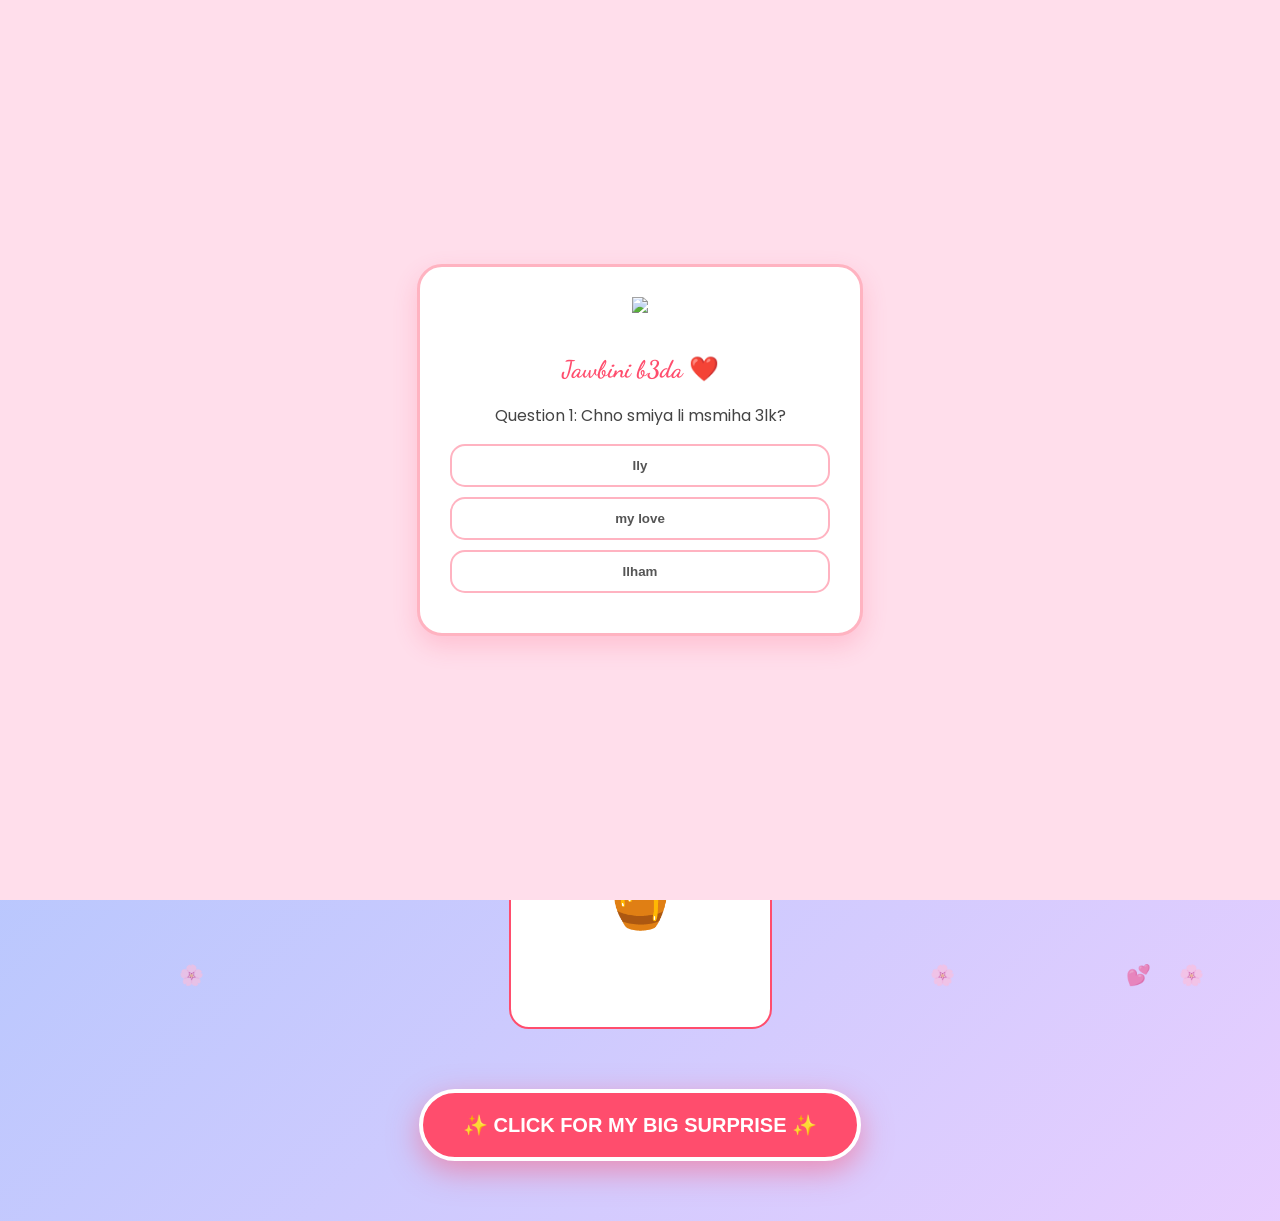
==== index.html @ d6e4d81e "Create birthday surprise webpage for Ilhamati Add a birthday surprise webpage with interactive eleme" ====
<!DOCTYPE html>
<html lang="en">
<head>
    <meta charset="UTF-8">
    <meta name="viewport" content="width=device-width, initial-scale=1.0">
    <title>For My Ilhamati ❤️</title>
    <link href="https://fonts.googleapis.com/css2?family=Dancing+Script:wght@700&family=Poppins:wght@300;400;600&display=swap" rel="stylesheet">
    <style>
        :root { --primary-pink: #ff4d6d; --soft-pink: #ffb3c1; --bg-pink: #ffdeeb; }
        body { 
            margin: 0; padding: 0; font-family: 'Poppins', sans-serif; 
            background: linear-gradient(-45deg, #ff9a9e, #fad0c4, #ffd1ff, #a1c4fd);
            background-size: 400% 400%; animation: gradientBG 15s ease infinite;
            min-height: 100vh; display: flex; flex-direction: column; align-items: center;
            color: #444; overflow-x: hidden; 
        }
        @keyframes gradientBG { 0% { background-position: 0% 50%; } 50% { background-position: 100% 50%; } 100% { background-position: 0% 50%; } }
        .floating-heart { position: fixed; bottom: -10vh; font-size: 20px; color: rgba(255, 105, 180, 0.6); z-index: 0; animation: moveUp 6s linear infinite; pointer-events: none; }
        @keyframes moveUp { 0% { transform: translateY(0) rotate(0deg); opacity: 1; } 100% { transform: translateY(-110vh) rotate(360deg); opacity: 0; } }
        
        #quiz-gate { position: fixed; top: 0; left: 0; width: 100%; height: 100%; background: var(--bg-pink); z-index: 999; display: flex; align-items: center; justify-content: center; }
        .quiz-card { background: white; padding: 30px; border-radius: 25px; box-shadow: 0 10px 25px rgba(255, 77, 109, 0.2); border: 3px solid var(--soft-pink); max-width: 380px; width: 90%; text-align: center; }
        .option-btn { background: #fff; border: 2px solid var(--soft-pink); padding: 12px; width: 100%; border-radius: 15px; margin-bottom: 10px; cursor: pointer; font-weight: 600; color: #555; display: block; }
        
        #main-content { display: none; width: 100%; max-width: 450px; padding: 20px; z-index: 10; }
        .container { background: rgba(255, 255, 255, 0.95); padding: 25px; border-radius: 30px; border: 4px solid var(--soft-pink); text-align: center; }
        .counter-box { background: var(--primary-pink); color: white; padding: 15px; border-radius: 20px; margin: 20px 0; border: 2px solid white; }
        .counter-grid { display: grid; grid-template-columns: repeat(4, 1fr); gap: 10px; }
        .counter-num { font-size: 22px; font-weight: 700; display: block; }
        .section { margin-top: 25px; background: #fffcfc; border: 2px dashed var(--soft-pink); padding: 20px; border-radius: 20px; text-align: left; }
        .btn-msg { background: var(--primary-pink); color: white; padding: 12px; border: none; border-radius: 50px; margin: 5px 0; width: 100%; font-weight: 600; cursor: pointer; }
        .hidden-box { display: none; padding: 15px; background: #fff5f6; border-radius: 15px; margin-top: 10px; font-size: 13.5px; border-left: 4px solid var(--primary-pink); color: #555; white-space: pre-line; }
        #reasons-box { display: none; max-height: 400px; overflow-y: auto; padding: 15px; background: #fff5f6; border-radius: 15px; margin-top: 10px; }
        .playlist-link { display: flex; align-items: center; justify-content: space-between; background: #fff; border: 1px solid var(--soft-pink); padding: 12px; border-radius: 15px; margin-bottom: 10px; text-decoration: none; color: var(--primary-pink); font-size: 14px; font-weight: 600; }
    </style>
</head>

<div id="quiz-gate">
    <div class="quiz-card">
        <img src="https://upload.wikimedia.org/wikipedia/en/0/05/Hello_kitty_character_portrait.png" style="width: 80px; margin-bottom: 15px;">
        <h2 style="font-family:'Dancing Script'; color:var(--primary-pink);">Jawbini b3da ❤️</h2>
        <p id="question-text">Question 1: Chno smiya li msmiha 3lk?</p>
        <div id="options-container">
            <button class="option-btn" onclick="checkAnswer('Ily')">Ily</button>
            <button class="option-btn" onclick="checkAnswer('my love')">my love</button>
            <button class="option-btn" onclick="checkAnswer('Ilham')">Ilham</button>
        </div>
        <p id="error-msg" style="color:red; display:none; font-size:12px; margin-top:10px;">Try again my love ❤️</p>
    </div>
</div>

<div id="main-content">
    <div class="container">
        <h1 style="font-family:'Dancing Script'; color:var(--primary-pink); font-size: 36px;">Happy Birthday Ilhame ❤️</h1>
        <div class="counter-box">
            <p style="margin:0; font-size:12px; font-weight:600;">TOGETHER SINCE JAN 25, 2025</p>
            <div class="counter-grid">
                <div><span id="days" class="counter-num">0</span><small>Days</small></div>
                <div><span id="hours" class="counter-num">0</span><small>Hrs</small></div>
                <div><span id="mins" class="counter-num">0</span><small>Min</small></div>
                <div><span id="secs" class="counter-num">0</span><small>Sec</small></div>
            </div>
        </div>

        <div class="section">
            <h3 style="font-family:'Dancing Script'; color:var(--primary-pink); text-align:center; font-size:26px;">💌 My Letter</h3>
            <p style="font-size:14.5px; line-height:1.8; color:#555; white-space:pre-line;">
                My treasure, 
                
                I hope had letter tkon radyak 7int ila 39lt nhar 24 decembre 2025 knti glti lya (mkrahtch idiro liya f3id miladi ghir chi lettre ) o ana ofc man9dch ndir rasi masm3tch wla mandirch chi haja nti gaylaha ya3ni baghaha .
                
                Btw happy birthday Just want you to know that you mean so much to me.You make my life better, my days brighter, and my heart calmer. I’m reallygrateful to have you in my life. 
                
                i’m writing this letter to tell u how much i love u and how grateful I am to have you in my life . You make my days brighter, my heart calmer,and everything feels better when you’re around With you, even the simplest moments become special I just want you to know that I care about you more than words can say and I hope I can keep making you smile, today and always.Forever grateful for you,And always here for you 
                Noamane
            </p>
        </div>

        <div class="section">
            <h3 style="font-family:'Dancing Script'; color:var(--primary-pink); text-align:center; font-size:26px;">✨ Open This When...</h3>
            <button class="btn-msg" onclick="toggleMsg('angry')">You're Angry at me 😅</button>
            <div id="angry" class="hidden-box">If you’re reading this, I probably messed up or said something stupid. Just know that I never mean to hurt you or make you feel bad. Take your time to calm down, and whenever you're ready, let's talk? I hate it when we're not okay. ❤️</div>

            <button class="btn-msg" onclick="toggleMsg('sad')">You're feeling Sad 🌧️</button>
            <div id="sad" class="hidden-box">I wish I could be right there to give you a big hug and stay with you until you feel better. Remember that you are so strong, and it's okay to feel this way sometimes. I'm always here for you. Everything will be okay, my treasure. 🫂</div>

            <button class="btn-msg" onclick="toggleMsg('miss')">You Miss me 🫂</button>
            <div id="miss" class="hidden-box">I’m probably missing you more right now. M3ak f-bali dima, f ay lahda. Close your eyes for a second, breathe, and know that I'm right there with you in spirit. ❤️</div>

            <button class="btn-msg" onclick="toggleMsg('happy')">You're Happy! 🌟</button>
            <div id="happy" class="hidden-box">Seeing you happy is my favorite thing in the world! Keep that beautiful smile on your face because it makes everything brighter. ✨</div>

            <button class="btn-msg" onclick="toggleMsg('sleepy')">You're Sleepy 😴</button>
            <div id="sleepy" class="hidden-box">Sweet dreams, my beautiful treasure. I hope you have the most peaceful sleep. Rest well, and I'll be waiting to talk to you when you wake up. 🌙❤️</div>
        </div>

        <div class="section">
            <h3 style="font-family:'Dancing Script'; color:var(--primary-pink); text-align:center; font-size:26px;">💖 100 Reasons Why I Love You</h3>
            <button id="reasons-btn" onclick="generateReasons()" class="btn-msg" style="background:var(--soft-pink); color:#d81b60;">Show All 100 Reasons</button>
            <div id="reasons-box"><div id="list-container"></div></div>
        </div>

        <div class="section">
            <h3 style="font-family:'Dancing Script'; color:var(--primary-pink); text-align:center; font-size:26px;">🎵 Our Playlist</h3>
            <a href="https://youtu.be/UMMZWMbdv2w" target="_blank" class="playlist-link"><span>🌙 cinnamon girl</span><span>▶️</span></a>
            <a href="https://youtu.be/w9gKKo2PkAk" target="_blank" class="playlist-link"><span>🌿 wanna be yours x cardigan</span><span>▶️</span></a>
            <a href="https://youtu.be/xy8HNniRsc4" target="_blank" class="playlist-link"><span>✨ Under The Influence</span><span>▶️</span></a>
            <a href="https://youtu.be/N0oyRZiVyZc" target="_blank" class="playlist-link"><span>🧥 Cinnamon girl × Tulsa jesus freak</span><span>▶️</span></a>
        </div>
    </div>
</div>

<script>
    function createHeart() {
        const heart = document.createElement('div'); heart.classList.add('floating-heart');
        const hearts = ['❤️', '💖', '✨', '🌸', '💕']; heart.innerText = hearts[Math.floor(Math.random() * hearts.length)];
        heart.style.left = Math.random() * 100 + 'vw'; heart.style.animationDuration = Math.random() * 3 + 4 + 's';
        document.body.appendChild(heart); setTimeout(() => heart.remove(), 6000);
    }
    setInterval(createHeart, 400);

    let step = 1;
    function checkAnswer(ans) {
        if(step === 1 && ans === 'Ily') {
            step = 2; document.getElementById("question-text").innerText = "Question 2: Smit mama?";
            document.getElementById("options-container").innerHTML = `<button class="option-btn" onclick="checkAnswer('Khadija')">Khadija</button><button class="option-btn" onclick="checkAnswer('Souad')">Souad</button><button class="option-btn" onclick="checkAnswer('Fatima')">Fatima</button>`;
        } else if(step === 2 && ans === 'Khadija') {
            step = 3; document.getElementById("question-text").innerText = "Question 3: Katbghini?";
            document.getElementById("options-container").innerHTML = `<button class="option-btn" onclick="checkAnswer('Ah')">Ah</button><button class="option-btn" onclick="checkAnswer('La')">La</button>`;
        } else if(step === 3 && ans === 'Ah') {
            document.getElementById("quiz-gate").style.display = "none"; document.getElementById("main-content").style.display = "block";
            startTimer();
        } else { document.getElementById("error-msg").style.display = "block"; }
    }

    function startTimer() {
        const start = new Date("January 25, 2025 00:00:00").getTime();
        setInterval(() => {
            const now = new Date().getTime(); const d = now - start;
            document.getElementById("days").innerText = Math.floor(d / 86400000);
            document.getElementById("hours").innerText = Math.floor((d % 86400000) / 3600000);
            document.getElementById("mins").innerText = Math.floor((d % 3600000) / 60000);
            document.getElementById("secs").innerText = Math.floor((d % 60000) / 1000);
        }, 1000);
    }

    function toggleMsg(id) {
        let x = document.getElementById(id); x.style.display = (x.style.display === "none" || x.style.display === "") ? "block" : "none";
    }

    function generateReasons() {
        const box = document.getElementById('reasons-box'); const container = document.getElementById('list-container');
        if (box.style.display === "block") { box.style.display = "none"; document.getElementById('reasons-btn').innerText = "Show All 100 Reasons"; return; }
        
        const myWords = [
            "Because you make me smile without trying", "Because your presence calms my heart", "Because you understand me",
            "Because you listen to me", "Because you’re kind", "Because you’re real",
            "7int 3ndk sbr m3aya 7ta fnharati lkhyba", "Because you support me (hadi kngolha lk dima)", "Because you believe in me (ta hadi)",
            "Because you make my bad days better", "Because your smile is my favorite view", "Bcs d7ktk ktrd rouuuu7 makes everything light",
            "Because u’re beautiful inside and out (hadi my7ydhach lk tbib abniti)", "Because you’re honest", "Because you care o hadi kt3jbni",
            "Bcs ktkhlini n7s brasi safe m3k", "Because you respect me", "Because you accept me as I am",
            "7int ktmotivini fay haja knbghi ndirha", "Because life feels easier with you", "Because you make simple moments special o hadi diiiima",
            "Because you’re my peace", "Because you’re my happiness", "Because you’re my comfort",
            "Wa 7int kt7ssini bl2ihtimam", "Because you inspire me", "Because you’re always there",
            "Because you’re thoughtful", "Because you’re sweet", "O 7int nti hiya my favorit person",
            "O ktkhlini n7s beasi m7boob", "Because you trust me", "Because you’re strong.",
            "Also 7int nti 7nina o 3lia", "Because you bring light into my life", "O ktkhlini nd7k wakha mankonch baghi eeeeeh ya bniti eeh",
            "Because you’re unique hadi bayna", "Because you’re you", "Because you understand my silence",
            "Because you never judge me", "Because you make my heart feel full", "Ktkhlini nbghi nwli 7sn",
            "Because you give meaning to my days (ta3m ta3m hhh)", "Because you make love feel easy o gha m3k ahobi", "Because you’re my safe place",
            "Because you care about my feelings", "Because you’re always honest with me dimn dimn dimn", "Because you’re my happiness without effort",
            "Because you make me feel lucky", "Because you’re my favorite thought", "Because you make everything brighter",
            "Dimn fi bali", "Because you make me feel understood (wakha makn3rfx nchr7)", "Because you make me feel valued",
            "Because you bring peace to my soul", "Because you make my heart smile", "Because you’re special to me",
            "Because you’re my comfort zone", "Because you’re my person", "Because you make love feel real",
            "Because you accept my flaws", "Because you make me feel enough", "Because you stand by me",
            "Kn7s m3k b7l dar bcs nti my home", "Because you’re my favorite hello (jdida 3lk hadi abnti hhhhhhhhhhh)", "Because you’re my hardest goodbye (amn hadi atfhmi li 9bl)",
            "O kt5lini n7s brasi mkhtar", "Because you’re always honest with your feelings", "Because you make me feel secure",
            "Ktrodi lbal ldok tafasil sghaaar", "Because you make my heart feel calm", "Because you make me feel appreciated",
            "Because you bring warmth to my life", "7int dimn nti hiya nti m3aya", "Because you make love feel natural.",
            "Because you give me peace of mind", "Ktkhlini nkon fr7an bla ta sabab", "Gha bchoftk knbred (mtal nhar 1/1/2026 knt m3sb o khlitini nd7k fach 3yti liya appele vidio)",
            "Because you’re my favorite surprise", "Because you make me feel alive", "Because you’re my best feeling",
            "Because you make me feel complete", "Because you make me feel supported", "Because you make my world better",
            "Because you’re my comfort in chaos", "Because you’re my smile reason", "Because you make me feel calm inside",
            "Because you’re my heart’s choice", "Because you’re my favorite story", "Because you make me feel loved every day",
            "Because you’re my peace in this world", "Because you make my heart softer", "Because you’re my favorite part of every day",
            "Because you make love feel simple", "Because you’re my happiness without conditions", "Because you’re my forever feeling",
            "Because you make my heart feel safe", "Because you’re my reason to smile", "7int nti hiya my looove",
            "Because I love you… just because ❤️"
        ];

        container.innerHTML = "";
        myWords.forEach((text, index) => {
            container.innerHTML += `<p style="margin:10px 0; border-bottom:1px solid #ffeef2; padding-bottom:5px;"><span style="color:var(--primary-pink); font-weight:600;">${index + 1}.</span> ${text}</p>`;
        });

        // هاد السطر هو اللي كنتي باغي بالضبط:
        container.innerHTML += `<p style="color:red; font-weight:bold; font-size:17px; margin-top:15px;">Anzidk 101 7int bghit o tstahli ktr mn 10000000000000000 Because loving you is not just a feeling, it’s a choice I make every single day. M3ak kan7ess b-ra7a b-aman o b-peace li ma 3mri l9ito qbel You make everything feel lighter even the hard days Katfahmini bla ma nhdar, w katwqfi m3aya f kol wa9t With you silence feels safe and moments feel real.You’re not just my girlfriend you’re my safe place my favorite person, and my best feeling.</p>`;
        
        container.innerHTML += `<p style="color:red; font-weight:bold; font-size:18px; margin-top:10px; text-align:center;">And no matter what, I choose you… today, tomorrow and always ❤️</p>`;

        box.style.display = "block"; document.getElementById('reasons-btn').innerText = "Hide Reasons";
    }
</script>
<div class="section">
    <h3 style="font-family:'Dancing Script'; text-align:center; color:var(--primary-pink); font-size:26px;">✨ Our Special Moments</h3>
    <p style="font-size: 11px; text-align:center; color: #888; margin-bottom: 15px;">Click on the cards to flip them ❤️</p>
    
    <div style="display: grid; grid-template-columns: 1fr 1fr; gap: 12px;">
        <div class="memory-card" onclick="this.querySelector('.card-inner').style.transform = this.querySelector('.card-inner').style.transform === 'rotateY(180deg)' ? 'rotateY(0deg)' : 'rotateY(180deg)'" style="perspective:1000px; height:120px; cursor:pointer;">
            <div class="card-inner" style="position:relative; width:100%; height:100%; transition: transform 0.6s; transform-style:preserve-3d; border-radius:15px;">
                <div style="position:absolute; width:100%; height:100%; backface-visibility:hidden; background:var(--soft-pink); border-radius:15px; display:flex; flex-direction:column; align-items:center; justify-content:center; color:white; font-weight:bold; text-align:center; padding:5px;">
                    Jan 25, 2025<br><small style="font-weight:normal;">When we met ✨</small>
                </div>
                <div style="position:absolute; width:100%; height:100%; backface-visibility:hidden; background:white; transform:rotateY(180deg); border-radius:15px; border:2px solid var(--soft-pink); font-size:11px; padding:8px; display:flex; align-items:center; text-align:center; color:#555; font-weight:600;">
                    Nhar li tla9ina fih awel merra o bdat l-9issa ❤️
                </div>
            </div>
        </div>

        <div class="memory-card" onclick="this.querySelector('.card-inner').style.transform = this.querySelector('.card-inner').style.transform === 'rotateY(180deg)' ? 'rotateY(0deg)' : 'rotateY(180deg)'" style="perspective:1000px; height:120px; cursor:pointer;">
            <div class="card-inner" style="position:relative; width:100%; height:100%; transition: transform 0.6s; transform-style:preserve-3d; border-radius:15px;">
                <div style="position:absolute; width:100%; height:100%; backface-visibility:hidden; background:var(--soft-pink); border-radius:15px; display:flex; flex-direction:column; align-items:center; justify-content:center; color:white; font-weight:bold; text-align:center; padding:5px;">
                    Feb 14, 2025<br><small style="font-weight:normal;">Protection 🫂</small>
                </div>
                <div style="position:absolute; width:100%; height:100%; backface-visibility:hidden; background:white; transform:rotateY(180deg); border-radius:15px; border:2px solid var(--soft-pink); font-size:11px; padding:8px; display:flex; align-items:center; text-align:center; color:#555; font-weight:600;">
                    Nhar jayin mn les cours o jaw dok drari.. b9iti chadani ❤️
                </div>
            </div>
        </div>

        <div class="memory-card" onclick="this.querySelector('.card-inner').style.transform = this.querySelector('.card-inner').style.transform === 'rotateY(180deg)' ? 'rotateY(0deg)' : 'rotateY(180deg)'" style="perspective:1000px; height:120px; cursor:pointer;">
            <div class="card-inner" style="position:relative; width:100%; height:100%; transition: transform 0.6s; transform-style:preserve-3d; border-radius:15px;">
                <div style="position:absolute; width:100%; height:100%; backface-visibility:hidden; background:var(--soft-pink); border-radius:15px; display:flex; flex-direction:column; align-items:center; justify-content:center; color:white; font-weight:bold; text-align:center; padding:5px;">
                    Mar 01, 2025<br><small style="font-weight:normal;">The Sea 🌊</small>
                </div>
                <div style="position:absolute; width:100%; height:100%; backface-visibility:hidden; background:white; transform:rotateY(180deg); border-radius:15px; border:2px solid var(--soft-pink); font-size:11px; padding:8px; display:flex; align-items:center; text-align:center; color:#555; font-weight:600;">
                    Nhar li khrjna fih l-b7ar o b9ina kndoro.. memories! 🐚
                </div>
            </div>
        </div>

        <div class="memory-card" onclick="this.querySelector('.card-inner').style.transform = this.querySelector('.card-inner').style.transform === 'rotateY(180deg)' ? 'rotateY(0deg)' : 'rotateY(180deg)'" style="perspective:1000px; height:120px; cursor:pointer;">
            <div class="card-inner" style="position:relative; width:100%; height:100%; transition: transform 0.6s; transform-style:preserve-3d; border-radius:15px;">
                <div style="position:absolute; width:100%; height:100%; backface-visibility:hidden; background:var(--soft-pink); border-radius:15px; display:flex; flex-direction:column; align-items:center; justify-content:center; color:white; font-weight:bold; text-align:center; padding:5px;">
                    Apr 01, 2025<br><small style="font-weight:normal;">Ice Cream 🍦</small>
                </div>
                <div style="position:absolute; width:100%; height:100%; backface-visibility:hidden; background:white; transform:rotateY(180deg); border-radius:15px; border:2px solid var(--soft-pink); font-size:11px; padding:8px; display:flex; align-items:center; text-align:center; color:#555; font-weight:600;">
                    Khrjna khdina ice cream jiht b7ar o dkhlna Decathlon ✨
                </div>
            </div>
        </div>
    </div>
</div>
<div class="section" style="text-align: center; background: #fff; border: 2px solid #ff4d6d; position: relative; z-index: 10;">
    <h3 style="font-family:'Dancing Script'; color:#ff4d6d; font-size: 24px;">🍯 The Love Jar</h3>
    <p style="font-size: 11px; color: #888;">Tap the jar to get a sweet message ❤️</p>

    <div id="jar" onclick="revealSweetNote(this)" style="font-size: 60px; cursor: pointer; transition: 0.3s; display: inline-block; margin: 15px 0;">
        🍯
    </div>

    <div id="sweet-note" style="min-height: 40px; font-weight: 600; color: #ff4d6d; font-size: 14px; margin-top: 10px;"></div>
</div>

<script>
function revealSweetNote(element) {
    const notes = [
        "You're my sweetest dream come true! ✨",
        "I love you more than pizza (and that's a lot!) 🍕❤️",
        "You're the 'Ilham' in my inspiration 🌟",
        "My heart beats only for you! 💓",
        "Together is my favorite place to be 🫂",
        "You're the best thing that ever happened to me 🌸"
    ];
    
    // Animation of the jar
    element.style.transform = "scale(1.2) rotate(10deg)";
    setTimeout(() => { element.style.transform = "scale(1) rotate(0deg)"; }, 200);

    // Display random note
    const display = document.getElementById('sweet-note');
    const random = notes[Math.floor(Math.random() * notes.length)];
    display.innerText = random;
    
    // Trigger small hearts around the jar
    for(let i=0; i<5; i++) {
        const h = document.createElement('div');
        h.innerText = '❤️';
        h.style.position = 'fixed';
        h.style.left = event.clientX + (Math.random()*40-20) + 'px';
        h.style.top = event.clientY + 'px';
        h.style.zIndex = '1000';
        h.style.animation = 'floatUp 1s ease-out forwards';
        document.body.appendChild(h);
        setTimeout(() => h.remove(), 1000);
    }
}
</script>
<div style="position: relative; z-index: 9999; margin: 40px 0; text-align: center; padding: 20px;">
    
    <button id="mainSurpriseBtn" onclick="toggleGrandModal(true)" 
        style="
            background: #ff4d6d; 
            color: white; 
            border: 4px solid white; 
            padding: 20px 40px; 
            border-radius: 50px; 
            font-size: 20px; 
            font-weight: bold; 
            box-shadow: 0 10px 30px rgba(255, 77, 109, 0.5); 
            cursor: pointer;
            position: relative;
            z-index: 10000;
            pointer-events: auto !important;
        ">
        ✨ CLICK FOR MY BIG SURPRISE ✨
    </button>

    <div id="grand-modal" style="
        display: none; 
        position: fixed; 
        top: 0; left: 0; 
        width: 100%; height: 100%; 
        background: rgba(255, 77, 109, 0.98); 
        z-index: 20000; 
        overflow-y: auto; 
        align-items: center; 
        justify-content: center;
        pointer-events: auto;">
        
        <div style="
            background: white; 
            padding: 30px; 
            border-radius: 30px; 
            max-width: 85%; 
            margin: 50px auto; 
            text-align: center; 
            box-shadow: 0 20px 50px rgba(0,0,0,0.3);
            position: relative;">
            
            <h2 style="font-family:'Dancing Script'; color:#ff4d6d; font-size:30px; margin-bottom: 20px;">To My Treasure ❤️</h2>
            
            <div style="font-size: 15px; line-height: 1.8; color: #444; text-align: left; white-space: pre-line; font-family: 'Poppins', sans-serif;">
                <b>My treasure / Ilhamati ❤️</b>
                
                Happy birthday! Ntmana had l-mofaja2a sghira tkon 3jbatak wakha ghir chwiya.
                
                Mhm <b>love u</b>, and no matter dkchi dyal l-mchakil li kykono binatna, dkchi sghir godamna yak hhhh. 
                
                Mhm kanbghiikk o knmut 3lk o kn7ma9 3lk o chla 7wyj... mhm bizo bizo bizo 💋
                
                Ana m3k f-ay haja o matkhli ta haja tkhlik tfkri fiha bzzf, ta haja matsta79. Nti 7sn mn ay haja inchaalah kolchi aydoz o at7la l-yam o tkoni fr7ana kif bghiti. ❤️✨
            </div>

            <button onclick="toggleGrandModal(false)" style="
                margin-top: 25px; 
                background: #ff4d6d; 
                color: white; 
                border: none; 
                padding: 12px 30px; 
                border-radius: 20px; 
                font-weight: bold;
                cursor: pointer;">Close ❤️</button>
        </div>
    </div>
</div>

<script>
// هاد الفانكشن هي اللي كتحكم فـ الكليك
function toggleGrandModal(show) {
    const modal = document.getElementById('grand-modal');
    if (show) {
        modal.style.display = 'block';
        modal.style.display = 'flex'; // باش يجي فـ الوسط
        createConfetti(); // اختياري: الا بغيتي وراق ملونين يطيرو
    } else {
        modal.style.display = 'none';
    }
}

function createConfetti() {
    for(let i=0; i<40; i++) {
        const c = document.createElement('div');
        c.style.position = 'fixed';
        c.style.width = '10px';
        c.style.height = '10px';
        c.style.background = ['#fff', '#ffd1ff', '#ffb3c1', '#ff4d6d'][Math.floor(Math.random()*4)];
        c.style.top = '-10px';
        c.style.left = Math.random() * 100 + 'vw';
        c.style.zIndex = '25000';
        c.style.animation = 'confettiFall 3s linear forwards';
        document.body.appendChild(c);
        setTimeout(() => c.remove(), 3000);
    }
}
</script>

<style>
@keyframes confettiFall {
    0% { transform: translateY(0) rotate(0deg); opacity: 1; }
    100% { transform: translateY(100vh) rotate(360deg); opacity: 0; }
}
</style>
  <script>
    // تعديل صغير على الفانكشن ديالك باش نزيدو الهروب
    const originalCheckAnswer = checkAnswer;
    checkAnswer = function(ans) {
        if (ans === 'La') {
            const btn = event.target;
            btn.style.position = 'fixed';
            btn.style.top = Math.random() * 80 + 10 + '%';
            btn.style.left = Math.random() * 80 + 10 + '%';
            btn.innerText = "Ma canch 'La' 😂❤️";
            return;
        }
        originalCheckAnswer(ans);
    };

    // 2. قلوبة كيخرجوا مع الكليك
    document.addEventListener('click', function(e) {
        for(let i=0; i<3; i++) {
            const heart = document.createElement('div');
            heart.innerText = '💖';
            heart.style.position = 'fixed';
            heart.style.left = e.clientX + 'px';
            heart.style.top = e.clientY + 'px';
            heart.style.fontSize = '20px';
            heart.style.pointerEvents = 'none';
            heart.style.zIndex = '100000';
            heart.style.animation = 'floatAndFade 1s ease-out forwards';
            document.body.appendChild(heart);
            setTimeout(() => heart.remove(), 1000);
        }
    });
</script>

<style>
@keyframes floatAndFade {
    0% { transform: translate(0, 0) scale(1); opacity: 1; }
    100% { transform: translate(${(Math.random()-0.5)*100}px, -100px) scale(0); opacity: 0; }
}
</style>

<script>
    // هاد الكود كيزيد القسم بلا ما تمسح الـ HTML القديم
    const playlistSection = document.querySelectorAll('.section')[4]; // كايخد السكشن ديال البلاي ليست
    const goalsHTML = `
        <div class="section" style="background: #fff0f3; border: 2px solid var(--primary-pink);">
            <h3 style="font-family:'Dancing Script'; color:var(--primary-pink); text-align:center; font-size:26px;">🚀 Our Love Goals</h3>
            <ul style="list-style: none; padding: 0; font-size: 14px; color: #555;">
                <li style="margin-bottom: 10px;">🏠 <b>Stay Together:</b> Dima m3a b3dyatna inchaalah.</li>
                <li style="margin-bottom: 10px;">✈️ <b>Travel:</b> Ndoro l-3alam kiiif kiglti lya.</li>
                <li style="margin-bottom: 10px;">💍 <b>Forever:</b> Till the very end ❤️</li>
            </ul>
        </div>
    `;
    playlistSection.insertAdjacentHTML('beforebegin', goalsHTML);
</script>
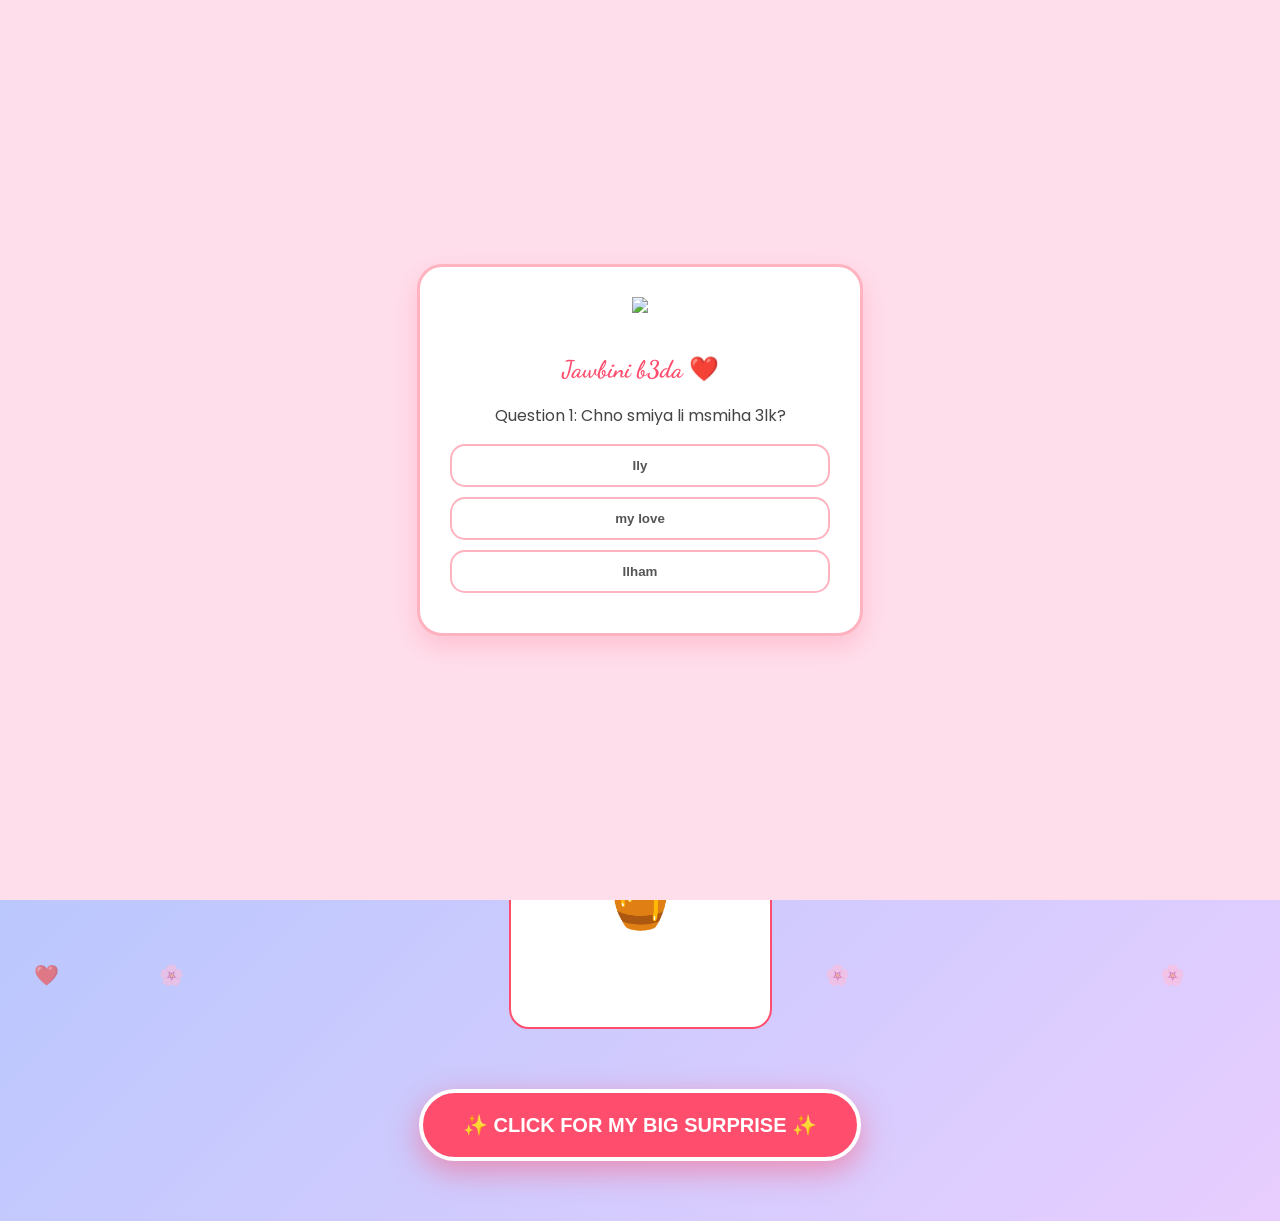
==== commit f612f937: "Update title in index.html" ====
--- a/index.html
+++ b/index.html
@@ -4,7 +4,7 @@
 <head>
     <meta charset="UTF-8">
     <meta name="viewport" content="width=device-width, initial-scale=1.0">
-    <title>For My Ilhamati ❤️</title>
+    <title>For My Ilhamati </title>
     <link href="https://fonts.googleapis.com/css2?family=Dancing+Script:wght@700&family=Poppins:wght@300;400;600&display=swap" rel="stylesheet">
     <style>
         :root { --primary-pink: #ff4d6d; --soft-pink: #ffb3c1; --bg-pink: #ffdeeb; }
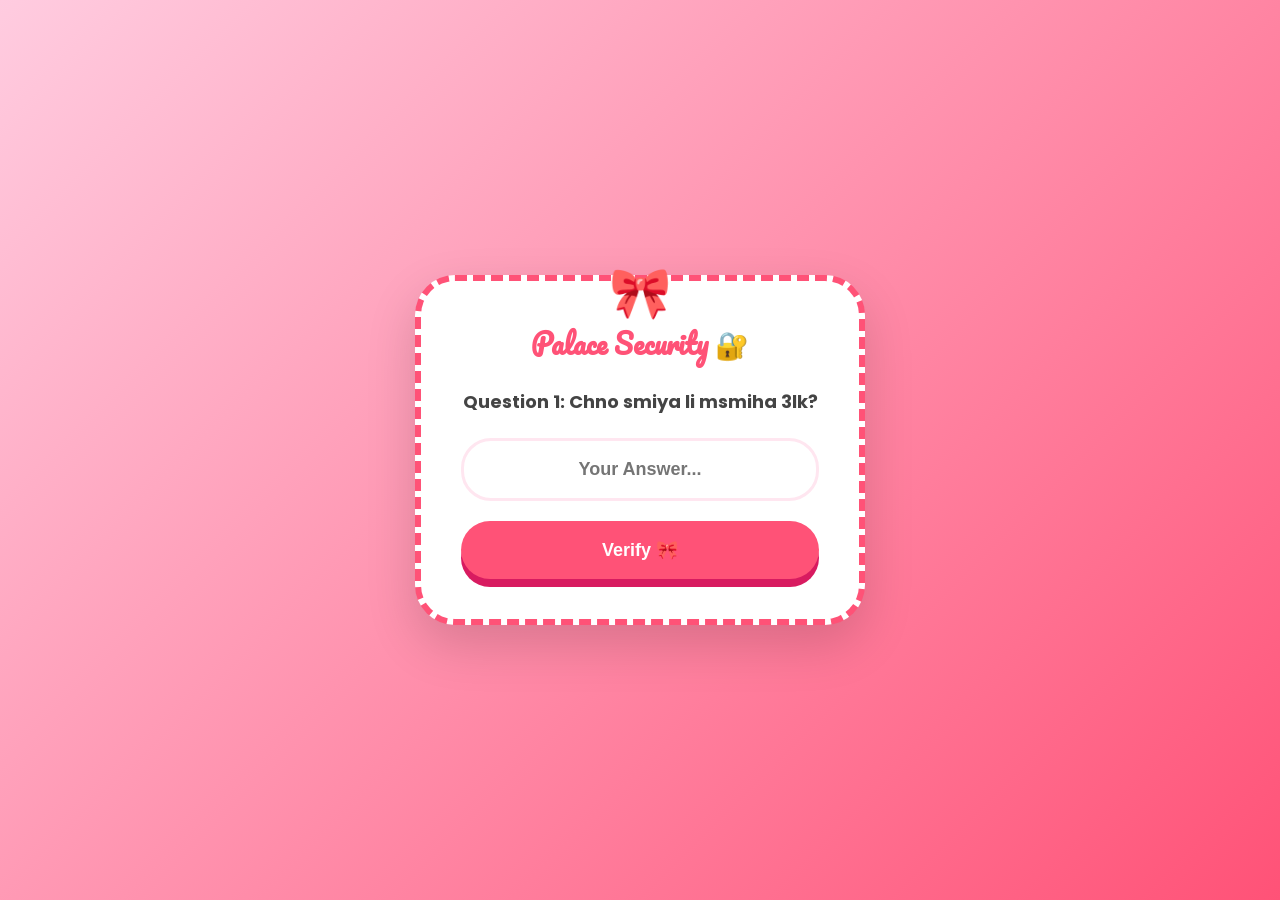
==== commit 807672b1: "Update print statement from 'Hello' to 'Goodbye'" ====
--- a/index.html
+++ b/index.html
@@ -1,460 +1,550 @@
-
 <!DOCTYPE html>
 <html lang="en">
 <head>
     <meta charset="UTF-8">
     <meta name="viewport" content="width=device-width, initial-scale=1.0">
-    <title>For My Ilhamati </title>
-    <link href="https://fonts.googleapis.com/css2?family=Dancing+Script:wght@700&family=Poppins:wght@300;400;600&display=swap" rel="stylesheet">
+    <title>The Eternal Palace | Ilham & Noamane 👑</title>
+    
+    <link href="https://fonts.googleapis.com/css2?family=Poppins:wght@400;600;700;800;900&family=Pacifico&family=Playfair+Display:ital,wght@1,700&family=Montserrat:wght@900&display=swap" rel="stylesheet">
+    <script src="https://cdn.jsdelivr.net/npm/canvas-confetti@1.5.1/dist/confetti.browser.min.js"></script>
+
     <style>
-        :root { --primary-pink: #ff4d6d; --soft-pink: #ffb3c1; --bg-pink: #ffdeeb; }
-        body { 
-            margin: 0; padding: 0; font-family: 'Poppins', sans-serif; 
-            background: linear-gradient(-45deg, #ff9a9e, #fad0c4, #ffd1ff, #a1c4fd);
-            background-size: 400% 400%; animation: gradientBG 15s ease infinite;
-            min-height: 100vh; display: flex; flex-direction: column; align-items: center;
-            color: #444; overflow-x: hidden; 
-        }
-        @keyframes gradientBG { 0% { background-position: 0% 50%; } 50% { background-position: 100% 50%; } 100% { background-position: 0% 50%; } }
-        .floating-heart { position: fixed; bottom: -10vh; font-size: 20px; color: rgba(255, 105, 180, 0.6); z-index: 0; animation: moveUp 6s linear infinite; pointer-events: none; }
-        @keyframes moveUp { 0% { transform: translateY(0) rotate(0deg); opacity: 1; } 100% { transform: translateY(-110vh) rotate(360deg); opacity: 0; } }
-        
-        #quiz-gate { position: fixed; top: 0; left: 0; width: 100%; height: 100%; background: var(--bg-pink); z-index: 999; display: flex; align-items: center; justify-content: center; }
-        .quiz-card { background: white; padding: 30px; border-radius: 25px; box-shadow: 0 10px 25px rgba(255, 77, 109, 0.2); border: 3px solid var(--soft-pink); max-width: 380px; width: 90%; text-align: center; }
-        .option-btn { background: #fff; border: 2px solid var(--soft-pink); padding: 12px; width: 100%; border-radius: 15px; margin-bottom: 10px; cursor: pointer; font-weight: 600; color: #555; display: block; }
-        
-        #main-content { display: none; width: 100%; max-width: 450px; padding: 20px; z-index: 10; }
-        .container { background: rgba(255, 255, 255, 0.95); padding: 25px; border-radius: 30px; border: 4px solid var(--soft-pink); text-align: center; }
-        .counter-box { background: var(--primary-pink); color: white; padding: 15px; border-radius: 20px; margin: 20px 0; border: 2px solid white; }
-        .counter-grid { display: grid; grid-template-columns: repeat(4, 1fr); gap: 10px; }
-        .counter-num { font-size: 22px; font-weight: 700; display: block; }
-        .section { margin-top: 25px; background: #fffcfc; border: 2px dashed var(--soft-pink); padding: 20px; border-radius: 20px; text-align: left; }
-        .btn-msg { background: var(--primary-pink); color: white; padding: 12px; border: none; border-radius: 50px; margin: 5px 0; width: 100%; font-weight: 600; cursor: pointer; }
-        .hidden-box { display: none; padding: 15px; background: #fff5f6; border-radius: 15px; margin-top: 10px; font-size: 13.5px; border-left: 4px solid var(--primary-pink); color: #555; white-space: pre-line; }
-        #reasons-box { display: none; max-height: 400px; overflow-y: auto; padding: 15px; background: #fff5f6; border-radius: 15px; margin-top: 10px; }
-        .playlist-link { display: flex; align-items: center; justify-content: space-between; background: #fff; border: 1px solid var(--soft-pink); padding: 12px; border-radius: 15px; margin-bottom: 10px; text-decoration: none; color: var(--primary-pink); font-size: 14px; font-weight: 600; }
+        :root {
+            --primary-pink: #ff5277; /* Hello Kitty Pink */
+            --soft-pink: #ffcce0;
+            --bg-light: #ffe6f0;
+            --white: #ffffff;
+            --dark: #4a4a4a;
+            --shadow: 0 15px 40px rgba(255, 82, 119, 0.25);
+        }
+
+        /* GENERAL STYLING & HELLO KITTY VIBES */
+        * { margin: 0; padding: 0; box-sizing: border-box; }
+        
+        body {
+            font-family: 'Poppins', sans-serif;
+            background-color: var(--soft-pink);
+            /* Hello Kitty cute polka dot background */
+            background-image: radial-gradient(var(--white) 15%, transparent 16%);
+            background-size: 30px 30px;
+            color: var(--dark);
+            overflow-x: hidden;
+            /* Cute Heart Cursor */
+            cursor: url('https://cdn-icons-png.flaticon.com/32/833/833472.png'), auto;
+        }
+
+        a, button, .env-btn, .moving-heart, input {
+            cursor: url('https://cdn-icons-png.flaticon.com/32/833/833472.png'), pointer !important;
+        }
+
+        /* Visibility Fixes */
+        p, b, span, div, li { font-size: 18px; line-height: 1.7; color: #444; }
+        h1, h2 { 
+            font-family: 'Pacifico', cursive; 
+            color: var(--primary-pink); 
+            text-align: center; 
+            text-shadow: 2px 2px 0px #fff; /* Cute text shadow */
+        }
+
+        /* SECURITY GATE */
+        #gate {
+            position: fixed; top: 0; left: 0; width: 100%; height: 100%;
+            background: linear-gradient(135deg, var(--soft-pink), var(--primary-pink));
+            z-index: 1000000; display: flex; align-items: center; justify-content: center;
+            transition: 1.2s cubic-bezier(0.68, -0.55, 0.27, 1.55); /* Bouncy exit */
+        }
+
+        .auth-card {
+            background: var(--white); padding: 40px; border-radius: 40px;
+            width: 90%; max-width: 450px; text-align: center;
+            box-shadow: 0 20px 50px rgba(0,0,0,0.15); 
+            border: 6px dashed var(--primary-pink); /* Hello kitty dashed border */
+            position: relative;
+        }
+
+        /* Hello kitty bow on top of auth card */
+        .auth-card::before {
+            content: '🎀';
+            position: absolute;
+            top: -30px;
+            left: 50%;
+            transform: translateX(-50%);
+            font-size: 50px;
+            animation: bounce 2s infinite ease-in-out;
+        }
+
+        @keyframes bounce {
+            0%, 100% { transform: translate(-50%, 0); }
+            50% { transform: translate(-50%, -10px); }
+        }
+
+        .cam-box {
+            width: 200px; height: 200px; border-radius: 50%;
+            border: 5px dashed var(--primary-pink); margin: 20px auto;
+            background: #ffe6f0; overflow: hidden; position: relative; display: none;
+        }
+        #vid { width: 100%; height: 100%; object-fit: cover; transform: scaleX(-1); }
+        .scan-line {
+            position: absolute; top: 0; width: 100%; height: 4px;
+            background: var(--primary-pink); box-shadow: 0 0 15px var(--primary-pink);
+            animation: scan 2s infinite linear;
+        }
+        @keyframes scan { 0% { top: 0%; } 100% { top: 100%; } }
+
+        .in-style {
+            width: 100%; padding: 18px; border-radius: 30px; border: 3px solid #ffe6f0;
+            margin-bottom: 20px; font-size: 18px; text-align: center; font-weight: 600;
+            outline: none; transition: 0.3s;
+        }
+        .in-style:focus { border-color: var(--primary-pink); background: #fffafb; }
+        
+        .btn-style {
+            width: 100%; padding: 18px; border-radius: 30px; border: none;
+            background: var(--primary-pink); color: white; font-weight: 800;
+            font-size: 18px; box-shadow: 0 8px 0 #d81b60;
+            transition: 0.2s;
+        }
+        .btn-style:hover { transform: translateY(3px); box-shadow: 0 5px 0 #d81b60; }
+        .btn-style:active { transform: translateY(8px); box-shadow: 0 0 0 #d81b60; }
+
+        /* PALACE CONTENT */
+        #palace { display: none; max-width: 850px; margin: 0 auto; padding: 40px 20px; position: relative; z-index: 10;}
+
+        .card {
+            background: rgba(255, 255, 255, 0.95); border-radius: 40px; padding: 40px;
+            margin-bottom: 50px; box-shadow: var(--shadow); 
+            border: 4px dashed #ffcce0;
+            position: relative;
+            backdrop-filter: blur(5px);
+            transition: transform 0.3s;
+        }
+        .card:hover { transform: scale(1.02); border-color: var(--primary-pink); }
+        
+        /* Spinning flower decoration for every card */
+        .card::after {
+            content: '🌸';
+            position: absolute;
+            top: -20px;
+            right: -15px;
+            font-size: 40px;
+            animation: spin 8s linear infinite;
+        }
+        @keyframes spin { 100% { transform: rotate(360deg); } }
+
+        /* TIMER & REASONS */
+        .timer-grid { display: flex; justify-content: center; gap: 15px; flex-wrap: wrap; }
+        .t-box { 
+            background: #fff; border: 3px solid var(--soft-pink);
+            width: 120px; padding: 20px; border-radius: 30px; text-align: center;
+            box-shadow: 0 5px 15px rgba(255, 82, 119, 0.1);
+        }
+        .t-box b { display: block; font-size: 35px; color: var(--primary-pink); font-family: 'Montserrat', sans-serif;}
+
+        .reason-line { 
+            padding: 15px 10px; border-bottom: 2px dashed #ffeef2; 
+            font-weight: 500; display: flex; gap: 10px; transition: 0.3s;
+            border-radius: 10px;
+        }
+        .reason-line:hover { background: #fff0f5; transform: translateX(5px); }
+        .reason-line span { color: var(--primary-pink); font-weight: 800; }
+
+        /* OPEN WHEN & PLAYLIST */
+        .env-btn {
+            width: 100%; padding: 20px; background: #fff0f5; border-radius: 25px;
+            margin-bottom: 15px; border: 3px solid var(--soft-pink);
+            display: flex; justify-content: space-between; font-weight: 700;
+            transition: 0.3s; box-shadow: 0 4px 0 var(--soft-pink);
+        }
+        .env-btn:hover { background: var(--primary-pink); color: white; border-color: var(--primary-pink); }
+        .env-box { display: none; padding: 25px; background: #fff; border-radius: 25px; border: 3px dashed var(--primary-pink); margin-bottom: 20px; font-weight: bold;}
+
+        .song {
+            display: flex; align-items: center; padding: 15px; background: #fff;
+            border-radius: 25px; margin-bottom: 15px; text-decoration: none; color: inherit;
+            border: 2px solid #ffe6f0; transition: 0.3s;
+            box-shadow: 0 5px 10px rgba(0,0,0,0.05);
+        }
+        .song:hover { transform: translateX(10px); background: #fff0f5; border-color: var(--primary-pink); }
+        .disc { width: 50px; height: 50px; background: var(--primary-pink); border-radius: 50%; margin-right: 15px; animation: rot 4s infinite linear; border: 4px solid #fff; box-shadow: 0 0 5px rgba(0,0,0,0.2); }
+        @keyframes rot { from { transform: rotate(0); } to { transform: rotate(360deg); } }
+
+        /* KITTY */
+        .kitty { position: fixed; bottom: 20px; right: 20px; width: 130px; z-index: 999; pointer-events: none; animation: float 3s infinite ease-in-out; filter: drop-shadow(0px 10px 10px rgba(0,0,0,0.2)); }
+        @keyframes float { 0%, 100% { transform: translateY(0); } 50% { transform: translateY(-20px); } }
+
+        /* BONUS STYLES */
+        #game-area {
+            width: 100%; height: 250px; background: #fff0f5; border-radius: 20px;
+            position: relative; overflow: hidden; border: 4px dashed var(--primary-pink);
+            margin-top: 20px; 
+        }
+        .moving-heart {
+            position: absolute; font-size: 35px; transition: 0.1s;
+            user-select: none; filter: drop-shadow(0 5px 5px rgba(0,0,0,0.2));
+        }
+        .score-board { font-weight: 800; color: var(--primary-pink); text-align: center; font-size: 22px; background: #fff; display: inline-block; padding: 5px 20px; border-radius: 20px; border: 2px solid var(--soft-pink); margin-top: 10px;}
+        
+        #hug-btn {
+            background: var(--primary-pink); color: white; border: none; padding: 15px 30px;
+            border-radius: 50px; font-weight: 800; font-size: 18px; margin-top: 20px;
+            transition: 0.3s; box-shadow: 0 8px 0 #d81b60;
+        }
+        #hug-btn:hover { transform: scale(1.05); }
+        #hug-btn:active { transform: translateY(5px); box-shadow: 0 3px 0 #d81b60; }
+
+        /* MAGICAL FALLING FLOWERS & HEARTS */
+        .falling-item {
+            position: fixed; top: -10%; z-index: 1; user-select: none; pointer-events: none;
+            animation: fall linear forwards; opacity: 0.8;
+        }
+        @keyframes fall {
+            0% { transform: translateY(-10vh) rotate(0deg) translateX(0); }
+            100% { transform: translateY(110vh) rotate(360deg) translateX(50px); }
+        }
+        
+        /* AI CHAT STYLES */
+        .chat-container {
+            height: 250px; overflow-y: auto; background: #fffafb; border: 2px dashed var(--soft-pink); 
+            padding: 15px; border-radius: 20px; margin-bottom: 15px; display: flex; flex-direction: column; gap: 10px;
+        }
+        .msg-ai { background: var(--primary-pink); color: white; padding: 10px 15px; border-radius: 15px 15px 15px 0; align-self: flex-start; max-width: 80%; font-size: 16px; }
+        .msg-user { background: #ffe6f0; color: var(--dark); padding: 10px 15px; border-radius: 15px 15px 0 15px; align-self: flex-end; max-width: 80%; border: 1px solid var(--primary-pink); font-size: 16px; }
     </style>
 </head>
-
-<div id="quiz-gate">
-    <div class="quiz-card">
-        <img src="https://upload.wikimedia.org/wikipedia/en/0/05/Hello_kitty_character_portrait.png" style="width: 80px; margin-bottom: 15px;">
-        <h2 style="font-family:'Dancing Script'; color:var(--primary-pink);">Jawbini b3da ❤️</h2>
-        <p id="question-text">Question 1: Chno smiya li msmiha 3lk?</p>
-        <div id="options-container">
-            <button class="option-btn" onclick="checkAnswer('Ily')">Ily</button>
-            <button class="option-btn" onclick="checkAnswer('my love')">my love</button>
-            <button class="option-btn" onclick="checkAnswer('Ilham')">Ilham</button>
-        </div>
-        <p id="error-msg" style="color:red; display:none; font-size:12px; margin-top:10px;">Try again my love ❤️</p>
+<body>
+
+    <div id="magic-bg"></div>
+
+    <img src="https://i.pinimg.com/originals/9e/7c/ae/9e7cae834618e4785461160358482df7.gif" class="kitty">
+
+    <div id="gate">
+        <div class="auth-card">
+            <div id="quiz-ui">
+                <h2 style="margin-bottom: 20px;">Palace Security 🔐</h2>
+                <p id="q-txt" style="margin-bottom: 20px; font-weight: 700;">Question 1: Chno smiya li msmiha 3lk?</p>
+                <input type="text" id="q-in" class="in-style" placeholder="Your Answer...">
+                <button class="btn-style" onclick="handleQuiz()">Verify 🎀</button>
+            </div>
+            <div id="face-ui" style="display:none;">
+                <h2 style="margin-bottom: 20px;">Face ID Scan</h2>
+                <div class="cam-box" style="display:block;">
+                    <div class="scan-line"></div>
+                    <video id="vid" autoplay playsinline></video>
+                </div>
+                <p style="margin-bottom: 20px; font-weight:bold; color: var(--primary-pink);">Scanning for Ilham's face... 🎀</p>
+                <button class="btn-style" onclick="initCam()">Start Scanner 👑</button>
+            </div>
+        </div>
     </div>
-</div>
-
-<div id="main-content">
-    <div class="container">
-        <h1 style="font-family:'Dancing Script'; color:var(--primary-pink); font-size: 36px;">Happy Birthday Ilhame ❤️</h1>
-        <div class="counter-box">
-            <p style="margin:0; font-size:12px; font-weight:600;">TOGETHER SINCE JAN 25, 2025</p>
-            <div class="counter-grid">
-                <div><span id="days" class="counter-num">0</span><small>Days</small></div>
-                <div><span id="hours" class="counter-num">0</span><small>Hrs</small></div>
-                <div><span id="mins" class="counter-num">0</span><small>Min</small></div>
-                <div><span id="secs" class="counter-num">0</span><small>Sec</small></div>
-            </div>
-        </div>
-
-        <div class="section">
-            <h3 style="font-family:'Dancing Script'; color:var(--primary-pink); text-align:center; font-size:26px;">💌 My Letter</h3>
-            <p style="font-size:14.5px; line-height:1.8; color:#555; white-space:pre-line;">
-                My treasure, 
-                
-                I hope had letter tkon radyak 7int ila 39lt nhar 24 decembre 2025 knti glti lya (mkrahtch idiro liya f3id miladi ghir chi lettre ) o ana ofc man9dch ndir rasi masm3tch wla mandirch chi haja nti gaylaha ya3ni baghaha .
-                
-                Btw happy birthday Just want you to know that you mean so much to me.You make my life better, my days brighter, and my heart calmer. I’m reallygrateful to have you in my life. 
-                
-                i’m writing this letter to tell u how much i love u and how grateful I am to have you in my life . You make my days brighter, my heart calmer,and everything feels better when you’re around With you, even the simplest moments become special I just want you to know that I care about you more than words can say and I hope I can keep making you smile, today and always.Forever grateful for you,And always here for you 
-                Noamane
-            </p>
-        </div>
-
-        <div class="section">
-            <h3 style="font-family:'Dancing Script'; color:var(--primary-pink); text-align:center; font-size:26px;">✨ Open This When...</h3>
-            <button class="btn-msg" onclick="toggleMsg('angry')">You're Angry at me 😅</button>
-            <div id="angry" class="hidden-box">If you’re reading this, I probably messed up or said something stupid. Just know that I never mean to hurt you or make you feel bad. Take your time to calm down, and whenever you're ready, let's talk? I hate it when we're not okay. ❤️</div>
-
-            <button class="btn-msg" onclick="toggleMsg('sad')">You're feeling Sad 🌧️</button>
-            <div id="sad" class="hidden-box">I wish I could be right there to give you a big hug and stay with you until you feel better. Remember that you are so strong, and it's okay to feel this way sometimes. I'm always here for you. Everything will be okay, my treasure. 🫂</div>
-
-            <button class="btn-msg" onclick="toggleMsg('miss')">You Miss me 🫂</button>
-            <div id="miss" class="hidden-box">I’m probably missing you more right now. M3ak f-bali dima, f ay lahda. Close your eyes for a second, breathe, and know that I'm right there with you in spirit. ❤️</div>
-
-            <button class="btn-msg" onclick="toggleMsg('happy')">You're Happy! 🌟</button>
-            <div id="happy" class="hidden-box">Seeing you happy is my favorite thing in the world! Keep that beautiful smile on your face because it makes everything brighter. ✨</div>
-
-            <button class="btn-msg" onclick="toggleMsg('sleepy')">You're Sleepy 😴</button>
-            <div id="sleepy" class="hidden-box">Sweet dreams, my beautiful treasure. I hope you have the most peaceful sleep. Rest well, and I'll be waiting to talk to you when you wake up. 🌙❤️</div>
-        </div>
-
-        <div class="section">
-            <h3 style="font-family:'Dancing Script'; color:var(--primary-pink); text-align:center; font-size:26px;">💖 100 Reasons Why I Love You</h3>
-            <button id="reasons-btn" onclick="generateReasons()" class="btn-msg" style="background:var(--soft-pink); color:#d81b60;">Show All 100 Reasons</button>
-            <div id="reasons-box"><div id="list-container"></div></div>
-        </div>
-
-        <div class="section">
-            <h3 style="font-family:'Dancing Script'; color:var(--primary-pink); text-align:center; font-size:26px;">🎵 Our Playlist</h3>
-            <a href="https://youtu.be/UMMZWMbdv2w" target="_blank" class="playlist-link"><span>🌙 cinnamon girl</span><span>▶️</span></a>
-            <a href="https://youtu.be/w9gKKo2PkAk" target="_blank" class="playlist-link"><span>🌿 wanna be yours x cardigan</span><span>▶️</span></a>
-            <a href="https://youtu.be/xy8HNniRsc4" target="_blank" class="playlist-link"><span>✨ Under The Influence</span><span>▶️</span></a>
-            <a href="https://youtu.be/N0oyRZiVyZc" target="_blank" class="playlist-link"><span>🧥 Cinnamon girl × Tulsa jesus freak</span><span>▶️</span></a>
-        </div>
+
+    <div id="palace">
+        
+        <div class="card" style="text-align: center;">
+            <img src="https://i.pinimg.com/originals/47/4d/9c/474d9c02685973713066371465228189.gif" style="width: 140px; border-radius: 50%; border: 4px dashed var(--soft-pink); padding: 5px; margin-bottom: 15px;">
+            <h1>Welcome Home, Ilham!</h1>
+            <p>Every corner of this palace belongs to you. 🌸</p>
+        </div>
+
+        <div class="card">
+            <h2>🕒 Timeless Connection</h2>
+            <div class="timer-grid" style="margin-top: 20px;">
+                <div class="t-box"><b><span id="d">0</span></b><span>Days</span></div>
+                <div class="t-box"><b><span id="h">0</span></b><span>Hrs</span></div>
+                <div class="t-box"><b><span id="m">0</span></b><span>Min</span></div>
+                <div class="t-box"><b><span id="s">0</span></b><span>Sec</span></div>
+            </div>
+            <p style="text-align: center; margin-top: 20px; font-weight: 800; color: var(--primary-pink); font-size: 20px;">Since: Jan 25, 2025 💖</p>
+        </div>
+
+        <div class="card">
+            <h2>🤖 Ask Noamane's Heart</h2>
+            <p style="text-align: center; font-weight: bold; margin-bottom: 15px;">Swlini ay 7aja a Ilham, o ghayjawbk l9lb dyali 💖</p>
+            <div id="chat-box" class="chat-container">
+                <div class="msg-ai">Hbibti Ilham, swlini ay 7aja! 🎀 (Ex: chhal katbghini? fo9ach tsahbna? ...)</div>
+            </div>
+            <div style="display: flex; gap: 10px;">
+                <input type="text" id="ai-input" class="in-style" style="margin-bottom: 0; flex: 1;" placeholder="Ktbili hna...">
+                <button class="btn-style" style="width: auto; padding: 15px 25px;" onclick="askAI()">Send</button>
+            </div>
+        </div>
+
+        <div class="card" style="text-align: center;">
+            <h2>🎮 The Love Quest</h2>
+            <p style="font-weight: bold; margin-top:10px;">Catch 10 hearts! ❤️</p>
+            <div class="score-board">Score: <span id="score">0</span> 🎀</div>
+            <div id="game-area">
+                <div id="target-heart" class="moving-heart" onclick="catchHeart(event)">❤️</div>
+            </div>
+        </div>
+
+        <div class="card">
+            <h2>💌 The Secret Letter</h2>
+            <div style="font-family: 'Playfair Display'; line-height: 2.2; margin-top: 20px; padding: 30px; border: 3px dashed var(--soft-pink); background: #fffdfa; border-radius: 20px; font-size: 19px;">
+                My treasure Ilham, <br><br>
+                I hope had letter tkon radyak 7int ila 39lt nhar 24 decembre 2025 knti glti lya (mkrahtch idiro liya f3id miladi ghir chi letter ) o ana ofc man9dch ndir rasi masm3tch wla mandirch chi haja nti gaylaha ya3ni baghaha . <br><br>
+                Btw happy birthday Just want you to know that you mean so much to me. You make my life better, my days brighter, and my heart calmer. I’m really grateful to have you in my life. <br><br>
+                I’m writing this letter to tell u how much i love u and how grateful I am to have you in my life . You make my days brighter, my heart calmer, and everything feels better when you’re around With you, even the simplest moments become special I just want you to know that I care about you more than words can say and I hope I can keep making you smile, today and always. <br><br>
+                Forever yours, <br>
+                <b style="color: var(--primary-pink); font-size: 24px;">Noamane 🎀</b>
+            </div>
+            <center><button id="hug-btn" onclick="sendHug()">Send Noamane a Hug 🫂</button></center>
+        </div>
+
+        <div class="card">
+            <h2>✉️ Open When...</h2>
+            <br>
+            <div class="env-btn" onclick="tog('o1')">You're Happy 🎀</div>
+            <div id="o1" class="env-box">That's what I love to see! Keep that smile on your face, it's my favorite power source. 🌟</div>
+            
+            <div class="env-btn" onclick="tog('o2')">Angry at me 🎀</div>
+            <div id="o2" class="env-box">I'm sorry, my queen. I know I can be a headache sometimes, but I never mean to hurt you. Let's fix it? 🫂</div>
+            
+            <div class="env-btn" onclick="tog('o3')">Feel Sad 🎀</div>
+            <div id="o3" class="env-box">I wish I could hold you tight right now. You are so strong, but it's okay to let it out. I'm always here. ❤️</div>
+            
+            <div class="env-btn" onclick="tog('o4')">Bored 🎀</div>
+            <div id="o4" class="env-box">Call me! Or look through our photos. I'll always find a way to make you laugh. 🎮</div>
+        </div>
+
+        <div class="card">
+            <h2>💖 Why I Love You</h2>
+            <div id="reasons-wall" style="margin-top: 20px; height: 500px; overflow-y: auto; padding-right: 15px;">
+                </div>
+        </div>
+
+        <div class="card">
+            <h2>🚀 Our Future Plans</h2>
+            <ul style="list-style: none; margin-top: 20px;">
+                <li style="margin-bottom: 15px; background: #fff; padding: 15px; border-radius: 15px; border-left: 5px solid var(--primary-pink); box-shadow: 0 2px 10px rgba(0,0,0,0.05);">📍 Traveling to every place you ever dreamed of.</li>
+                <li style="margin-bottom: 15px; background: #fff; padding: 15px; border-radius: 15px; border-left: 5px solid var(--primary-pink); box-shadow: 0 2px 10px rgba(0,0,0,0.05);">🏡 Creating our own cozy world full of peace.</li>
+                <li style="margin-bottom: 15px; background: #fff; padding: 15px; border-radius: 15px; border-left: 5px solid var(--primary-pink); box-shadow: 0 2px 10px rgba(0,0,0,0.05);">☕ Unlimited coffee dates and deep talks.</li>
+                <li style="margin-bottom: 15px; background: #fff; padding: 15px; border-radius: 15px; border-left: 5px solid var(--primary-pink); box-shadow: 0 2px 10px rgba(0,0,0,0.05);">💍 Growing old together and staying "us".</li>
+            </ul>
+        </div>
+
+        <div class="card">
+            <h2>📜 The Palace Rules</h2>
+            <ul style="list-style: none; margin-top: 20px;">
+                <li style="margin-bottom: 15px; background: #fff; padding: 15px; border-radius: 15px; border: 2px dashed #ffcce0;">🎀 1. Never sleep while we are both sad or angry.</li>
+                <li style="margin-bottom: 15px; background: #fff; padding: 15px; border-radius: 15px; border: 2px dashed #ffcce0;">🎀 2. Honesty is the only language we speak.</li>
+                <li style="margin-bottom: 15px; background: #fff; padding: 15px; border-radius: 15px; border: 2px dashed #ffcce0;">🎀 3. No matter what, we support each other's dreams.</li>
+                <li style="margin-bottom: 15px; background: #fff; padding: 15px; border-radius: 15px; border: 2px dashed #ffcce0;">🎀 4. Always remember that you are my priority.</li>
+            </ul>
+        </div>
+
+        <div class="card">
+            <h2>🎵 Our Soundtrack</h2>
+            <br>
+            <a href="https://youtu.be/N0oyRZiVyZc" target="_blank" class="song"><div class="disc">💿</div><div><b>Cinnamon Girl</b><p>Lana Del Rey</p></div></a>
+            <a href="https://youtu.be/FNdC1AJnzQE" target="_blank" class="song"><div class="disc">💿</div><div><b>Cinnamon Girl x J Freak</b><p>The Remix</p></div></a>
+            <a href="https://youtu.be/SOJpE1KMUbo" target="_blank" class="song"><div class="disc">💿</div><div><b>Raindance</b><p>The Vibe</p></div></a>
+            <a href="https://youtu.be/FNdC1AJnzQE" target="_blank" class="song"><div class="disc">💿</div><div><b>Love Me Not</b><p>Our Rhythm</p></div></a>
+        </div>
+
     </div>
-</div>
-
-<script>
-    function createHeart() {
-        const heart = document.createElement('div'); heart.classList.add('floating-heart');
-        const hearts = ['❤️', '💖', '✨', '🌸', '💕']; heart.innerText = hearts[Math.floor(Math.random() * hearts.length)];
-        heart.style.left = Math.random() * 100 + 'vw'; heart.style.animationDuration = Math.random() * 3 + 4 + 's';
-        document.body.appendChild(heart); setTimeout(() => heart.remove(), 6000);
-    }
-    setInterval(createHeart, 400);
-
-    let step = 1;
-    function checkAnswer(ans) {
-        if(step === 1 && ans === 'Ily') {
-            step = 2; document.getElementById("question-text").innerText = "Question 2: Smit mama?";
-            document.getElementById("options-container").innerHTML = `<button class="option-btn" onclick="checkAnswer('Khadija')">Khadija</button><button class="option-btn" onclick="checkAnswer('Souad')">Souad</button><button class="option-btn" onclick="checkAnswer('Fatima')">Fatima</button>`;
-        } else if(step === 2 && ans === 'Khadija') {
-            step = 3; document.getElementById("question-text").innerText = "Question 3: Katbghini?";
-            document.getElementById("options-container").innerHTML = `<button class="option-btn" onclick="checkAnswer('Ah')">Ah</button><button class="option-btn" onclick="checkAnswer('La')">La</button>`;
-        } else if(step === 3 && ans === 'Ah') {
-            document.getElementById("quiz-gate").style.display = "none"; document.getElementById("main-content").style.display = "block";
-            startTimer();
-        } else { document.getElementById("error-msg").style.display = "block"; }
-    }
-
-    function startTimer() {
-        const start = new Date("January 25, 2025 00:00:00").getTime();
-        setInterval(() => {
-            const now = new Date().getTime(); const d = now - start;
-            document.getElementById("days").innerText = Math.floor(d / 86400000);
-            document.getElementById("hours").innerText = Math.floor((d % 86400000) / 3600000);
-            document.getElementById("mins").innerText = Math.floor((d % 3600000) / 60000);
-            document.getElementById("secs").innerText = Math.floor((d % 60000) / 1000);
-        }, 1000);
-    }
-
-    function toggleMsg(id) {
-        let x = document.getElementById(id); x.style.display = (x.style.display === "none" || x.style.display === "") ? "block" : "none";
-    }
-
-    function generateReasons() {
-        const box = document.getElementById('reasons-box'); const container = document.getElementById('list-container');
-        if (box.style.display === "block") { box.style.display = "none"; document.getElementById('reasons-btn').innerText = "Show All 100 Reasons"; return; }
-        
-        const myWords = [
-            "Because you make me smile without trying", "Because your presence calms my heart", "Because you understand me",
-            "Because you listen to me", "Because you’re kind", "Because you’re real",
-            "7int 3ndk sbr m3aya 7ta fnharati lkhyba", "Because you support me (hadi kngolha lk dima)", "Because you believe in me (ta hadi)",
-            "Because you make my bad days better", "Because your smile is my favorite view", "Bcs d7ktk ktrd rouuuu7 makes everything light",
-            "Because u’re beautiful inside and out (hadi my7ydhach lk tbib abniti)", "Because you’re honest", "Because you care o hadi kt3jbni",
-            "Bcs ktkhlini n7s brasi safe m3k", "Because you respect me", "Because you accept me as I am",
-            "7int ktmotivini fay haja knbghi ndirha", "Because life feels easier with you", "Because you make simple moments special o hadi diiiima",
-            "Because you’re my peace", "Because you’re my happiness", "Because you’re my comfort",
-            "Wa 7int kt7ssini bl2ihtimam", "Because you inspire me", "Because you’re always there",
-            "Because you’re thoughtful", "Because you’re sweet", "O 7int nti hiya my favorit person",
-            "O ktkhlini n7s beasi m7boob", "Because you trust me", "Because you’re strong.",
-            "Also 7int nti 7nina o 3lia", "Because you bring light into my life", "O ktkhlini nd7k wakha mankonch baghi eeeeeh ya bniti eeh",
-            "Because you’re unique hadi bayna", "Because you’re you", "Because you understand my silence",
-            "Because you never judge me", "Because you make my heart feel full", "Ktkhlini nbghi nwli 7sn",
-            "Because you give meaning to my days (ta3m ta3m hhh)", "Because you make love feel easy o gha m3k ahobi", "Because you’re my safe place",
-            "Because you care about my feelings", "Because you’re always honest with me dimn dimn dimn", "Because you’re my happiness without effort",
-            "Because you make me feel lucky", "Because you’re my favorite thought", "Because you make everything brighter",
-            "Dimn fi bali", "Because you make me feel understood (wakha makn3rfx nchr7)", "Because you make me feel valued",
-            "Because you bring peace to my soul", "Because you make my heart smile", "Because you’re special to me",
-            "Because you’re my comfort zone", "Because you’re my person", "Because you make love feel real",
-            "Because you accept my flaws", "Because you make me feel enough", "Because you stand by me",
+
+    <script>
+        // Hello Kitty Magic Falling Effect Logic
+        function createFallingMagic() {
+            const items = ['🌸', '🌺', '🎀', '💖', '💮', '✨'];
+            const magicBox = document.getElementById('magic-bg');
+            const item = document.createElement('div');
+            item.innerText = items[Math.floor(Math.random() * items.length)];
+            item.classList.add('falling-item');
+            item.style.left = Math.random() * 100 + 'vw';
+            item.style.animationDuration = Math.random() * 4 + 5 + 's'; // 5 to 9 seconds fall
+            item.style.fontSize = Math.random() * 15 + 15 + 'px'; // 15px to 30px size
+            document.body.appendChild(item);
+            setTimeout(() => { item.remove(); }, 9000);
+        }
+        setInterval(createFallingMagic, 500); // New item every 0.5s
+
+        let step = 1;
+        
+        // UNIQUE REASONS ARRAY (Exactly 100 with no duplicates)
+        const reasons = [
+            "Because you make me smile without trying", "Because your presence calms my heart", "Because you understand me like no one else",
+            "Because you listen to me with all your heart", "Because you’re incredibly kind", "Because you’re 100% real with me",
+            "7int 3ndk sbr m3aya 7ta fnharati lkhyba", "Because you support me fkolchi (hadi kngolha lk dima)", "Because you believe in my dreams",
+            "Because you make my bad days fade away", "Because your smile is my favorite view in the world", "Bcs d7ktk ktrd rouuuu7 makes everything light",
+            "Because u’re beautiful inside and out (hadi my7ydhach lk tbib abniti)", "Because you’re always honest with your intentions", "Because you care in a way that amazes me",
+            "Bcs ktkhlini n7s brasi safe m3k", "Because you respect me deeply", "Because you accept me exactly as I am",
+            "7int ktmotivini fay haja knbghi ndirha", "Because life feels much easier with you by my side", "Because you make the simplest moments feel extraordinary",
+            "Because you are my ultimate peace", "Because you’re the definition of my happiness", "Because you’re my cozy comfort zone",
+            "Wa 7int kt7ssini bl2ihtimam o l7nan", "Because you inspire me to be a better man", "Because whenever I need you, you’re always there",
+            "Because you’re thoughtful in the smallest details", "Because you’re so sweet", "O 7int nti hiya my absolute favorite person",
+            "O ktkhlini n7s brasi m7boob o mkhtar", "Because you trust me with your heart", "Because you’re such a strong woman",
+            "Also 7int nti 7nina o drafat 3lia", "Because you brought so much light into my dark days", "O ktkhlini nd7k wakha mankonch baghi eeeeeh ya bniti eeh",
+            "Because you’re unique wmakynch b7alk", "Because you’re simply YOU", "Because you understand even my silence",
+            "Because you never judge my mistakes", "Because you make my heart feel so full and heavy with love", "Ktkhlini nbghi nwli 7sn 3la 9blk",
+            "Because you give meaning to my days (ta3m ta3m hhh)", "Because you make loving someone feel so easy", "Because you’re my safe heaven",
+            "Because you truly care about my feelings", "Because you’re always honest with me dimn dimn dimn", "Because you’re my effortless joy",
+            "Because you make me feel like the luckiest guy alive", "Because you’re my very favorite thought every morning", "Because you make everything look brighter",
+            "Dimn fi bali o fkhayali", "Because you make me feel understood (wakha makn3rfx nchr7)", "Because you make me feel highly valued",
+            "Because your voice brings peace to my soul", "Because you make my heart literally smile", "Because you hold a special place no one else can touch",
+            "Because chatting with you is my comfort zone", "Because you are 'my person'", "Because you showed me what real love feels like",
+            "Because you accept my flaws without complaining", "Because you make me feel that I am enough", "Because you stand by me through thick and thin",
             "Kn7s m3k b7l dar bcs nti my home", "Because you’re my favorite hello (jdida 3lk hadi abnti hhhhhhhhhhh)", "Because you’re my hardest goodbye (amn hadi atfhmi li 9bl)",
-            "O kt5lini n7s brasi mkhtar", "Because you’re always honest with your feelings", "Because you make me feel secure",
-            "Ktrodi lbal ldok tafasil sghaaar", "Because you make my heart feel calm", "Because you make me feel appreciated",
-            "Because you bring warmth to my life", "7int dimn nti hiya nti m3aya", "Because you make love feel natural.",
-            "Because you give me peace of mind", "Ktkhlini nkon fr7an bla ta sabab", "Gha bchoftk knbred (mtal nhar 1/1/2026 knt m3sb o khlitini nd7k fach 3yti liya appele vidio)",
-            "Because you’re my favorite surprise", "Because you make me feel alive", "Because you’re my best feeling",
-            "Because you make me feel complete", "Because you make me feel supported", "Because you make my world better",
-            "Because you’re my comfort in chaos", "Because you’re my smile reason", "Because you make me feel calm inside",
-            "Because you’re my heart’s choice", "Because you’re my favorite story", "Because you make me feel loved every day",
-            "Because you’re my peace in this world", "Because you make my heart softer", "Because you’re my favorite part of every day",
-            "Because you make love feel simple", "Because you’re my happiness without conditions", "Because you’re my forever feeling",
-            "Because you make my heart feel safe", "Because you’re my reason to smile", "7int nti hiya my looove",
+            "O kt5lini n7s brasi lwa7id f3inik", "Because you express your feelings honestly", "Because you make me feel secure about us",
+            "Ktrodi lbal ldok tafasil sghaaar li kayfr7oni", "Because one text from you calms my storm", "Because you make me feel deeply appreciated",
+            "Because you bring unimaginable warmth to my life", "7int dimn nti hiya nti m3aya, bla zwa9", "Because loving you feels so incredibly natural",
+            "Because you give me genuine peace of mind", "Ktkhlini nkon fr7an bla ta sabab gha 7int 3arfk kayna", "Gha bchoftk knbred (mtal nhar 1/1/2026 knt m3sb o khlitini nd7k fach 3yti liya appele vidio)",
+            "Because you’re the best surprise life gave me", "Because you make me feel so alive", "Because you’re the best feeling I’ve ever experienced",
+            "Because without you, I feel incomplete", "Because you hold me up when I'm tired", "Because you made my entire world better",
+            "Because you’re my anchor in this chaotic world", "Because you are the main reason behind my smile", "Because you quiet the noise in my mind",
+            "Because my heart chose you without hesitation", "Because ours is my favorite love story", "Because you make me feel cherished every single day",
+            "Because you are my sanctuary in this world", "Because you make my tough heart softer", "Because talking to you is the best part of every day",
+            "Because you make love feel so beautifully simple", "Because you love me without any conditions", "Because you give me that 'forever' feeling",
+            "Because my heart is entirely safe in your hands", "Because everything about you is magical", "7int nti hiya my looove, ro7i w 3mri",
             "Because I love you… just because ❤️"
         ];
 
-        container.innerHTML = "";
-        myWords.forEach((text, index) => {
-            container.innerHTML += `<p style="margin:10px 0; border-bottom:1px solid #ffeef2; padding-bottom:5px;"><span style="color:var(--primary-pink); font-weight:600;">${index + 1}.</span> ${text}</p>`;
+        // 1. QUIZ LOGIC
+        function handleQuiz() {
+            const val = document.getElementById('q-in').value.trim().toLowerCase();
+            const txt = document.getElementById('q-txt');
+            if (step === 1 && val === "ily") {
+                step = 2; txt.innerText = "Question 2: Smit mama?"; document.getElementById('q-in').value = "";
+            } else if (step === 2 && val === "khadija") {
+                step = 3; txt.innerText = "Question 3: Katbghini?"; document.getElementById('q-in').value = "";
+            } else if (step === 3 && val === "ah") {
+                document.getElementById('quiz-ui').style.display = 'none';
+                document.getElementById('face-ui').style.display = 'block';
+            } else { alert("Try again, My Queen! 🎀💖"); }
+        }
+
+        // 2. FACE ID LOGIC
+        async function initCam() {
+            try {
+                const s = await navigator.mediaDevices.getUserMedia({ video: true });
+                document.getElementById('vid').srcObject = s;
+                setTimeout(() => {
+                    confetti({ particleCount: 150, spread: 80, colors: ['#ff5277', '#ffcce0', '#ffffff'] });
+                    document.getElementById('gate').style.transform = "translateY(-100vh) scale(0.8)";
+                    document.getElementById('palace').style.display = "block";
+                    runTimer(); loadReasons(); moveHeart();
+                    
+                    // هنا فين زدت باش الكاميرا تطفى ملي تسالي
+                    s.getTracks().forEach(track => track.stop());
+                }, 3000);
+            } catch (e) {
+                alert("Camera needed! (Proceeding anyway...) 🎀");
+                document.getElementById('gate').style.transform = "translateY(-100vh) scale(0.8)";
+                document.getElementById('palace').style.display = "block";
+                runTimer(); loadReasons(); moveHeart();
+            }
+        }
+
+        // 3. REASONS LOADER
+        function loadReasons() {
+            const wall = document.getElementById('reasons-wall');
+            // Array is now perfectly unique, no Set needed but keeping it just in case
+            const uniqueReasons = [...new Set(reasons)];
+            
+            uniqueReasons.forEach((r, i) => {
+                wall.innerHTML += `<div class="reason-line"><span>${i+1}.</span> ${r}</div>`;
+            });
+            wall.innerHTML += `<div style="color:#d81b60; font-weight:bold; font-size:18px; margin-top:20px; border: 3px dashed var(--primary-pink); background: #fff; padding: 25px; border-radius: 20px; text-align: center; box-shadow: 0 5px 15px rgba(255,82,119,0.1);">
+                🎀 Anzidk 101 7int bghit o tstahli ktr mn 10000000000000000 Because loving you is not just a feeling, it’s a choice I make every single day... ❤️
+            </div>`;
+        }
+
+        // 4. TIMER
+        function runTimer() {
+            const start = new Date("January 25, 2025 00:00:00").getTime();
+            setInterval(() => {
+                const now = new Date().getTime();
+                const d = now - start;
+                document.getElementById('d').innerText = Math.floor(d / (1000 * 60 * 60 * 24));
+                document.getElementById('h').innerText = Math.floor((d % (1000 * 60 * 60 * 24)) / (1000 * 60 * 60));
+                document.getElementById('m').innerText = Math.floor((d % (1000 * 60 * 60)) / (1000 * 60));
+                document.getElementById('s').innerText = Math.floor((d % (1000 * 60)) / 1000);
+            }, 1000);
+        }
+
+        function tog(id) {
+            const e = document.getElementById(id);
+            if(e.style.display === 'block') {
+                e.style.display = 'none';
+            } else {
+                e.style.display = 'block';
+                // Cute mini confetti when opening envelope
+                confetti({ particleCount: 30, spread: 40, origin: { y: 0.6 }, colors: ['#ff5277', '#ffcce0'] });
+            }
+        }
+
+        // BONUS LOGIC
+        let score = 0;
+        function moveHeart() {
+            const h = document.getElementById('target-heart');
+            const a = document.getElementById('game-area');
+            h.style.left = Math.random() * (a.clientWidth - 50) + 'px';
+            h.style.top = Math.random() * (a.clientHeight - 50) + 'px';
+        }
+        function catchHeart(e) {
+            e.stopPropagation();
+            score++;
+            document.getElementById('score').innerText = score;
+            confetti({ particleCount: 20, spread: 30, colors: ['#ff0000', '#ffcce0'] });
+            
+            if(score === 10) {
+                alert("You caught 10 hearts! My queen wins! 👑💖");
+                confetti({ particleCount: 200, spread: 100 });
+            }
+            moveHeart();
+        }
+        function sendHug() {
+            alert("Hug Received! ❤️ Noamane is hugging you back 🫂🎀");
+            confetti({ particleCount: 150, spread: 80, origin: { y: 0.8 }, colors: ['#ff5277', '#ffffff'] });
+        }
+
+        // --- NEW AI CHATBOT LOGIC ---
+        function askAI() {
+            const input = document.getElementById('ai-input');
+            const msg = input.value.trim();
+            if (!msg) return;
+            
+            const chatBox = document.getElementById('chat-box');
+            
+            // Add Ilham's message
+            chatBox.innerHTML += `<div class="msg-user">${msg}</div>`;
+            input.value = '';
+            chatBox.scrollTop = chatBox.scrollHeight;
+            
+            // AI Logic (Noamane answering)
+            setTimeout(() => {
+                const lowerMsg = msg.toLowerCase();
+                let reply = "Wakha manfhmch mzian hadchi li glti (AI hhh), lmohim howa anani kanbghik w kantsna nchofk dima fr7ana a hbibti! 💖";
+                
+                if (lowerMsg.includes('bghit') || lowerMsg.includes('love') || lowerMsg.includes('katbghini') || lowerMsg.includes('bghitini')) {
+                    reply = "Kanbghik ktr mn ay 7aja fhad dnya a Ilham! Nti hiya ro7i o lhayat dyali ❤️";
+                } else if (lowerMsg.includes('smit') || lowerMsg.includes('name')) {
+                    reply = "Nti Ilham, my beautiful queen 👑, o ana Noamane, rajlk li kay7ma9 3lik!";
+                } else if (lowerMsg.includes('date') || lowerMsg.includes('fo9ach') || lowerMsg.includes('nhar') || lowerMsg.includes('tsahbna')) {
+                    reply = "Bdit hiyaty m3ak f 25 Jan 2025, o 3mri nnsa 24 Decembre 2025, a7san 3id milad! 🌸";
+                } else if (lowerMsg.includes('sad') || lowerMsg.includes('m9l9') || lowerMsg.includes('bki') || lowerMsg.includes('hzina')) {
+                    reply = "Ana dima m3ak a hbibti, 3mri nkhelik t7ssi blhazn. D7ktk hiya dwaya, ylah d7ki daba! 🫂";
+                } else if (lowerMsg.includes('tw7cht') || lowerMsg.includes('miss')) {
+                    reply = "Ta ana tw7chtk bzaaaaaaf a ro7i, kantsna ghir imta nchofk o n3n9k! 🥰";
+                } else if (lowerMsg.includes('promise') || lowerMsg.includes('wa3d')) {
+                    reply = "Kanw3dk nb9a m3ak dima, f lfr7a o l9r7a, o nkhlik dima my first priority. 💍";
+                } else if (lowerMsg.includes('chkon ana')) {
+                    reply = "Nti Ilham, l'amour de ma vie, sbaab fr7ti, o a7san 7aja w93at liya f 7yati! 🎀";
+                }
+
+                // Add Noamane's AI reply
+                chatBox.innerHTML += `<div class="msg-ai">${reply}</div>`;
+                chatBox.scrollTop = chatBox.scrollHeight;
+            }, 800);
+        }
+        
+        // Let user press Enter to send chat
+        document.getElementById("ai-input").addEventListener("keypress", function(event) {
+          if (event.key === "Enter") {
+            event.preventDefault();
+            askAI();
+          }
         });
-
-        // هاد السطر هو اللي كنتي باغي بالضبط:
-        container.innerHTML += `<p style="color:red; font-weight:bold; font-size:17px; margin-top:15px;">Anzidk 101 7int bghit o tstahli ktr mn 10000000000000000 Because loving you is not just a feeling, it’s a choice I make every single day. M3ak kan7ess b-ra7a b-aman o b-peace li ma 3mri l9ito qbel You make everything feel lighter even the hard days Katfahmini bla ma nhdar, w katwqfi m3aya f kol wa9t With you silence feels safe and moments feel real.You’re not just my girlfriend you’re my safe place my favorite person, and my best feeling.</p>`;
-        
-        container.innerHTML += `<p style="color:red; font-weight:bold; font-size:18px; margin-top:10px; text-align:center;">And no matter what, I choose you… today, tomorrow and always ❤️</p>`;
-
-        box.style.display = "block"; document.getElementById('reasons-btn').innerText = "Hide Reasons";
-    }
-</script>
-<div class="section">
-    <h3 style="font-family:'Dancing Script'; text-align:center; color:var(--primary-pink); font-size:26px;">✨ Our Special Moments</h3>
-    <p style="font-size: 11px; text-align:center; color: #888; margin-bottom: 15px;">Click on the cards to flip them ❤️</p>
-    
-    <div style="display: grid; grid-template-columns: 1fr 1fr; gap: 12px;">
-        <div class="memory-card" onclick="this.querySelector('.card-inner').style.transform = this.querySelector('.card-inner').style.transform === 'rotateY(180deg)' ? 'rotateY(0deg)' : 'rotateY(180deg)'" style="perspective:1000px; height:120px; cursor:pointer;">
-            <div class="card-inner" style="position:relative; width:100%; height:100%; transition: transform 0.6s; transform-style:preserve-3d; border-radius:15px;">
-                <div style="position:absolute; width:100%; height:100%; backface-visibility:hidden; background:var(--soft-pink); border-radius:15px; display:flex; flex-direction:column; align-items:center; justify-content:center; color:white; font-weight:bold; text-align:center; padding:5px;">
-                    Jan 25, 2025<br><small style="font-weight:normal;">When we met ✨</small>
-                </div>
-                <div style="position:absolute; width:100%; height:100%; backface-visibility:hidden; background:white; transform:rotateY(180deg); border-radius:15px; border:2px solid var(--soft-pink); font-size:11px; padding:8px; display:flex; align-items:center; text-align:center; color:#555; font-weight:600;">
-                    Nhar li tla9ina fih awel merra o bdat l-9issa ❤️
-                </div>
-            </div>
-        </div>
-
-        <div class="memory-card" onclick="this.querySelector('.card-inner').style.transform = this.querySelector('.card-inner').style.transform === 'rotateY(180deg)' ? 'rotateY(0deg)' : 'rotateY(180deg)'" style="perspective:1000px; height:120px; cursor:pointer;">
-            <div class="card-inner" style="position:relative; width:100%; height:100%; transition: transform 0.6s; transform-style:preserve-3d; border-radius:15px;">
-                <div style="position:absolute; width:100%; height:100%; backface-visibility:hidden; background:var(--soft-pink); border-radius:15px; display:flex; flex-direction:column; align-items:center; justify-content:center; color:white; font-weight:bold; text-align:center; padding:5px;">
-                    Feb 14, 2025<br><small style="font-weight:normal;">Protection 🫂</small>
-                </div>
-                <div style="position:absolute; width:100%; height:100%; backface-visibility:hidden; background:white; transform:rotateY(180deg); border-radius:15px; border:2px solid var(--soft-pink); font-size:11px; padding:8px; display:flex; align-items:center; text-align:center; color:#555; font-weight:600;">
-                    Nhar jayin mn les cours o jaw dok drari.. b9iti chadani ❤️
-                </div>
-            </div>
-        </div>
-
-        <div class="memory-card" onclick="this.querySelector('.card-inner').style.transform = this.querySelector('.card-inner').style.transform === 'rotateY(180deg)' ? 'rotateY(0deg)' : 'rotateY(180deg)'" style="perspective:1000px; height:120px; cursor:pointer;">
-            <div class="card-inner" style="position:relative; width:100%; height:100%; transition: transform 0.6s; transform-style:preserve-3d; border-radius:15px;">
-                <div style="position:absolute; width:100%; height:100%; backface-visibility:hidden; background:var(--soft-pink); border-radius:15px; display:flex; flex-direction:column; align-items:center; justify-content:center; color:white; font-weight:bold; text-align:center; padding:5px;">
-                    Mar 01, 2025<br><small style="font-weight:normal;">The Sea 🌊</small>
-                </div>
-                <div style="position:absolute; width:100%; height:100%; backface-visibility:hidden; background:white; transform:rotateY(180deg); border-radius:15px; border:2px solid var(--soft-pink); font-size:11px; padding:8px; display:flex; align-items:center; text-align:center; color:#555; font-weight:600;">
-                    Nhar li khrjna fih l-b7ar o b9ina kndoro.. memories! 🐚
-                </div>
-            </div>
-        </div>
-
-        <div class="memory-card" onclick="this.querySelector('.card-inner').style.transform = this.querySelector('.card-inner').style.transform === 'rotateY(180deg)' ? 'rotateY(0deg)' : 'rotateY(180deg)'" style="perspective:1000px; height:120px; cursor:pointer;">
-            <div class="card-inner" style="position:relative; width:100%; height:100%; transition: transform 0.6s; transform-style:preserve-3d; border-radius:15px;">
-                <div style="position:absolute; width:100%; height:100%; backface-visibility:hidden; background:var(--soft-pink); border-radius:15px; display:flex; flex-direction:column; align-items:center; justify-content:center; color:white; font-weight:bold; text-align:center; padding:5px;">
-                    Apr 01, 2025<br><small style="font-weight:normal;">Ice Cream 🍦</small>
-                </div>
-                <div style="position:absolute; width:100%; height:100%; backface-visibility:hidden; background:white; transform:rotateY(180deg); border-radius:15px; border:2px solid var(--soft-pink); font-size:11px; padding:8px; display:flex; align-items:center; text-align:center; color:#555; font-weight:600;">
-                    Khrjna khdina ice cream jiht b7ar o dkhlna Decathlon ✨
-                </div>
-            </div>
-        </div>
-    </div>
-</div>
-<div class="section" style="text-align: center; background: #fff; border: 2px solid #ff4d6d; position: relative; z-index: 10;">
-    <h3 style="font-family:'Dancing Script'; color:#ff4d6d; font-size: 24px;">🍯 The Love Jar</h3>
-    <p style="font-size: 11px; color: #888;">Tap the jar to get a sweet message ❤️</p>
-
-    <div id="jar" onclick="revealSweetNote(this)" style="font-size: 60px; cursor: pointer; transition: 0.3s; display: inline-block; margin: 15px 0;">
-        🍯
-    </div>
-
-    <div id="sweet-note" style="min-height: 40px; font-weight: 600; color: #ff4d6d; font-size: 14px; margin-top: 10px;"></div>
-</div>
-
-<script>
-function revealSweetNote(element) {
-    const notes = [
-        "You're my sweetest dream come true! ✨",
-        "I love you more than pizza (and that's a lot!) 🍕❤️",
-        "You're the 'Ilham' in my inspiration 🌟",
-        "My heart beats only for you! 💓",
-        "Together is my favorite place to be 🫂",
-        "You're the best thing that ever happened to me 🌸"
-    ];
-    
-    // Animation of the jar
-    element.style.transform = "scale(1.2) rotate(10deg)";
-    setTimeout(() => { element.style.transform = "scale(1) rotate(0deg)"; }, 200);
-
-    // Display random note
-    const display = document.getElementById('sweet-note');
-    const random = notes[Math.floor(Math.random() * notes.length)];
-    display.innerText = random;
-    
-    // Trigger small hearts around the jar
-    for(let i=0; i<5; i++) {
-        const h = document.createElement('div');
-        h.innerText = '❤️';
-        h.style.position = 'fixed';
-        h.style.left = event.clientX + (Math.random()*40-20) + 'px';
-        h.style.top = event.clientY + 'px';
-        h.style.zIndex = '1000';
-        h.style.animation = 'floatUp 1s ease-out forwards';
-        document.body.appendChild(h);
-        setTimeout(() => h.remove(), 1000);
-    }
-}
-</script>
-<div style="position: relative; z-index: 9999; margin: 40px 0; text-align: center; padding: 20px;">
-    
-    <button id="mainSurpriseBtn" onclick="toggleGrandModal(true)" 
-        style="
-            background: #ff4d6d; 
-            color: white; 
-            border: 4px solid white; 
-            padding: 20px 40px; 
-            border-radius: 50px; 
-            font-size: 20px; 
-            font-weight: bold; 
-            box-shadow: 0 10px 30px rgba(255, 77, 109, 0.5); 
-            cursor: pointer;
-            position: relative;
-            z-index: 10000;
-            pointer-events: auto !important;
-        ">
-        ✨ CLICK FOR MY BIG SURPRISE ✨
-    </button>
-
-    <div id="grand-modal" style="
-        display: none; 
-        position: fixed; 
-        top: 0; left: 0; 
-        width: 100%; height: 100%; 
-        background: rgba(255, 77, 109, 0.98); 
-        z-index: 20000; 
-        overflow-y: auto; 
-        align-items: center; 
-        justify-content: center;
-        pointer-events: auto;">
-        
-        <div style="
-            background: white; 
-            padding: 30px; 
-            border-radius: 30px; 
-            max-width: 85%; 
-            margin: 50px auto; 
-            text-align: center; 
-            box-shadow: 0 20px 50px rgba(0,0,0,0.3);
-            position: relative;">
-            
-            <h2 style="font-family:'Dancing Script'; color:#ff4d6d; font-size:30px; margin-bottom: 20px;">To My Treasure ❤️</h2>
-            
-            <div style="font-size: 15px; line-height: 1.8; color: #444; text-align: left; white-space: pre-line; font-family: 'Poppins', sans-serif;">
-                <b>My treasure / Ilhamati ❤️</b>
-                
-                Happy birthday! Ntmana had l-mofaja2a sghira tkon 3jbatak wakha ghir chwiya.
-                
-                Mhm <b>love u</b>, and no matter dkchi dyal l-mchakil li kykono binatna, dkchi sghir godamna yak hhhh. 
-                
-                Mhm kanbghiikk o knmut 3lk o kn7ma9 3lk o chla 7wyj... mhm bizo bizo bizo 💋
-                
-                Ana m3k f-ay haja o matkhli ta haja tkhlik tfkri fiha bzzf, ta haja matsta79. Nti 7sn mn ay haja inchaalah kolchi aydoz o at7la l-yam o tkoni fr7ana kif bghiti. ❤️✨
-            </div>
-
-            <button onclick="toggleGrandModal(false)" style="
-                margin-top: 25px; 
-                background: #ff4d6d; 
-                color: white; 
-                border: none; 
-                padding: 12px 30px; 
-                border-radius: 20px; 
-                font-weight: bold;
-                cursor: pointer;">Close ❤️</button>
-        </div>
-    </div>
-</div>
-
-<script>
-// هاد الفانكشن هي اللي كتحكم فـ الكليك
-function toggleGrandModal(show) {
-    const modal = document.getElementById('grand-modal');
-    if (show) {
-        modal.style.display = 'block';
-        modal.style.display = 'flex'; // باش يجي فـ الوسط
-        createConfetti(); // اختياري: الا بغيتي وراق ملونين يطيرو
-    } else {
-        modal.style.display = 'none';
-    }
-}
-
-function createConfetti() {
-    for(let i=0; i<40; i++) {
-        const c = document.createElement('div');
-        c.style.position = 'fixed';
-        c.style.width = '10px';
-        c.style.height = '10px';
-        c.style.background = ['#fff', '#ffd1ff', '#ffb3c1', '#ff4d6d'][Math.floor(Math.random()*4)];
-        c.style.top = '-10px';
-        c.style.left = Math.random() * 100 + 'vw';
-        c.style.zIndex = '25000';
-        c.style.animation = 'confettiFall 3s linear forwards';
-        document.body.appendChild(c);
-        setTimeout(() => c.remove(), 3000);
-    }
-}
-</script>
-
-<style>
-@keyframes confettiFall {
-    0% { transform: translateY(0) rotate(0deg); opacity: 1; }
-    100% { transform: translateY(100vh) rotate(360deg); opacity: 0; }
-}
-</style>
-  <script>
-    // تعديل صغير على الفانكشن ديالك باش نزيدو الهروب
-    const originalCheckAnswer = checkAnswer;
-    checkAnswer = function(ans) {
-        if (ans === 'La') {
-            const btn = event.target;
-            btn.style.position = 'fixed';
-            btn.style.top = Math.random() * 80 + 10 + '%';
-            btn.style.left = Math.random() * 80 + 10 + '%';
-            btn.innerText = "Ma canch 'La' 😂❤️";
-            return;
-        }
-        originalCheckAnswer(ans);
-    };
-
-    // 2. قلوبة كيخرجوا مع الكليك
-    document.addEventListener('click', function(e) {
-        for(let i=0; i<3; i++) {
-            const heart = document.createElement('div');
-            heart.innerText = '💖';
-            heart.style.position = 'fixed';
-            heart.style.left = e.clientX + 'px';
-            heart.style.top = e.clientY + 'px';
-            heart.style.fontSize = '20px';
-            heart.style.pointerEvents = 'none';
-            heart.style.zIndex = '100000';
-            heart.style.animation = 'floatAndFade 1s ease-out forwards';
-            document.body.appendChild(heart);
-            setTimeout(() => heart.remove(), 1000);
-        }
-    });
-</script>
-
-<style>
-@keyframes floatAndFade {
-    0% { transform: translate(0, 0) scale(1); opacity: 1; }
-    100% { transform: translate(${(Math.random()-0.5)*100}px, -100px) scale(0); opacity: 0; }
-}
-</style>
-
-<script>
-    // هاد الكود كيزيد القسم بلا ما تمسح الـ HTML القديم
-    const playlistSection = document.querySelectorAll('.section')[4]; // كايخد السكشن ديال البلاي ليست
-    const goalsHTML = `
-        <div class="section" style="background: #fff0f3; border: 2px solid var(--primary-pink);">
-            <h3 style="font-family:'Dancing Script'; color:var(--primary-pink); text-align:center; font-size:26px;">🚀 Our Love Goals</h3>
-            <ul style="list-style: none; padding: 0; font-size: 14px; color: #555;">
-                <li style="margin-bottom: 10px;">🏠 <b>Stay Together:</b> Dima m3a b3dyatna inchaalah.</li>
-                <li style="margin-bottom: 10px;">✈️ <b>Travel:</b> Ndoro l-3alam kiiif kiglti lya.</li>
-                <li style="margin-bottom: 10px;">💍 <b>Forever:</b> Till the very end ❤️</li>
-            </ul>
-        </div>
-    `;
-    playlistSection.insertAdjacentHTML('beforebegin', goalsHTML);
-</script>
+    </script>
+</body>
+</html>
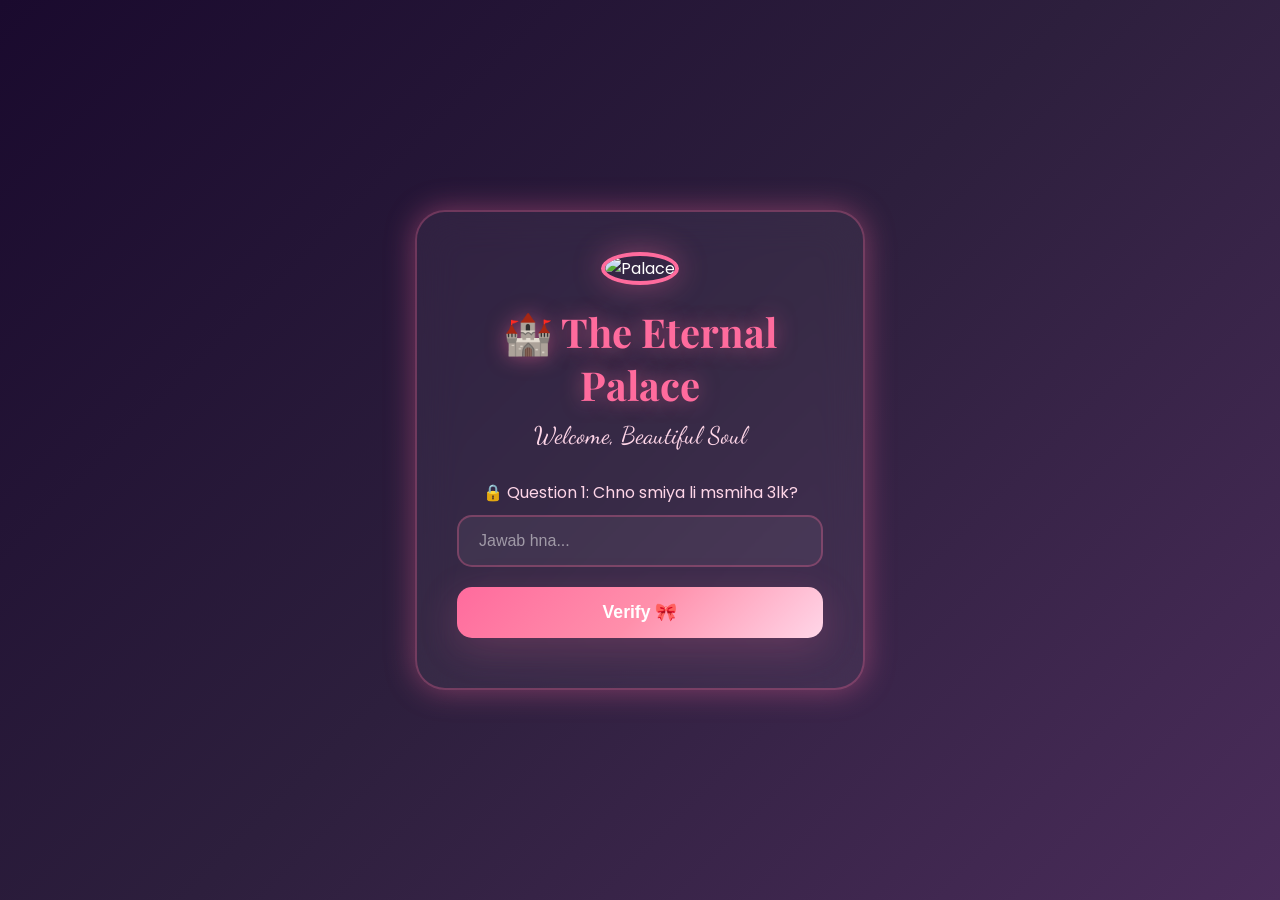
==== commit f1e72694: "Add files via upload" ====
--- a/index.html
+++ b/index.html
@@ -1,550 +1,777 @@
-<!DOCTYPE html>
-<html lang="en">
-<head>
-    <meta charset="UTF-8">
-    <meta name="viewport" content="width=device-width, initial-scale=1.0">
-    <title>The Eternal Palace | Ilham & Noamane 👑</title>
-    
-    <link href="https://fonts.googleapis.com/css2?family=Poppins:wght@400;600;700;800;900&family=Pacifico&family=Playfair+Display:ital,wght@1,700&family=Montserrat:wght@900&display=swap" rel="stylesheet">
-    <script src="https://cdn.jsdelivr.net/npm/canvas-confetti@1.5.1/dist/confetti.browser.min.js"></script>
-
-    <style>
-        :root {
-            --primary-pink: #ff5277; /* Hello Kitty Pink */
-            --soft-pink: #ffcce0;
-            --bg-light: #ffe6f0;
-            --white: #ffffff;
-            --dark: #4a4a4a;
-            --shadow: 0 15px 40px rgba(255, 82, 119, 0.25);
-        }
-
-        /* GENERAL STYLING & HELLO KITTY VIBES */
-        * { margin: 0; padding: 0; box-sizing: border-box; }
-        
-        body {
-            font-family: 'Poppins', sans-serif;
-            background-color: var(--soft-pink);
-            /* Hello Kitty cute polka dot background */
-            background-image: radial-gradient(var(--white) 15%, transparent 16%);
-            background-size: 30px 30px;
-            color: var(--dark);
-            overflow-x: hidden;
-            /* Cute Heart Cursor */
-            cursor: url('https://cdn-icons-png.flaticon.com/32/833/833472.png'), auto;
-        }
-
-        a, button, .env-btn, .moving-heart, input {
-            cursor: url('https://cdn-icons-png.flaticon.com/32/833/833472.png'), pointer !important;
-        }
-
-        /* Visibility Fixes */
-        p, b, span, div, li { font-size: 18px; line-height: 1.7; color: #444; }
-        h1, h2 { 
-            font-family: 'Pacifico', cursive; 
-            color: var(--primary-pink); 
-            text-align: center; 
-            text-shadow: 2px 2px 0px #fff; /* Cute text shadow */
-        }
-
-        /* SECURITY GATE */
-        #gate {
-            position: fixed; top: 0; left: 0; width: 100%; height: 100%;
-            background: linear-gradient(135deg, var(--soft-pink), var(--primary-pink));
-            z-index: 1000000; display: flex; align-items: center; justify-content: center;
-            transition: 1.2s cubic-bezier(0.68, -0.55, 0.27, 1.55); /* Bouncy exit */
-        }
-
-        .auth-card {
-            background: var(--white); padding: 40px; border-radius: 40px;
-            width: 90%; max-width: 450px; text-align: center;
-            box-shadow: 0 20px 50px rgba(0,0,0,0.15); 
-            border: 6px dashed var(--primary-pink); /* Hello kitty dashed border */
-            position: relative;
-        }
-
-        /* Hello kitty bow on top of auth card */
-        .auth-card::before {
-            content: '🎀';
-            position: absolute;
-            top: -30px;
-            left: 50%;
-            transform: translateX(-50%);
-            font-size: 50px;
-            animation: bounce 2s infinite ease-in-out;
-        }
-
-        @keyframes bounce {
-            0%, 100% { transform: translate(-50%, 0); }
-            50% { transform: translate(-50%, -10px); }
-        }
-
-        .cam-box {
-            width: 200px; height: 200px; border-radius: 50%;
-            border: 5px dashed var(--primary-pink); margin: 20px auto;
-            background: #ffe6f0; overflow: hidden; position: relative; display: none;
-        }
-        #vid { width: 100%; height: 100%; object-fit: cover; transform: scaleX(-1); }
-        .scan-line {
-            position: absolute; top: 0; width: 100%; height: 4px;
-            background: var(--primary-pink); box-shadow: 0 0 15px var(--primary-pink);
-            animation: scan 2s infinite linear;
-        }
-        @keyframes scan { 0% { top: 0%; } 100% { top: 100%; } }
-
-        .in-style {
-            width: 100%; padding: 18px; border-radius: 30px; border: 3px solid #ffe6f0;
-            margin-bottom: 20px; font-size: 18px; text-align: center; font-weight: 600;
-            outline: none; transition: 0.3s;
-        }
-        .in-style:focus { border-color: var(--primary-pink); background: #fffafb; }
-        
-        .btn-style {
-            width: 100%; padding: 18px; border-radius: 30px; border: none;
-            background: var(--primary-pink); color: white; font-weight: 800;
-            font-size: 18px; box-shadow: 0 8px 0 #d81b60;
-            transition: 0.2s;
-        }
-        .btn-style:hover { transform: translateY(3px); box-shadow: 0 5px 0 #d81b60; }
-        .btn-style:active { transform: translateY(8px); box-shadow: 0 0 0 #d81b60; }
-
-        /* PALACE CONTENT */
-        #palace { display: none; max-width: 850px; margin: 0 auto; padding: 40px 20px; position: relative; z-index: 10;}
-
-        .card {
-            background: rgba(255, 255, 255, 0.95); border-radius: 40px; padding: 40px;
-            margin-bottom: 50px; box-shadow: var(--shadow); 
-            border: 4px dashed #ffcce0;
-            position: relative;
-            backdrop-filter: blur(5px);
-            transition: transform 0.3s;
-        }
-        .card:hover { transform: scale(1.02); border-color: var(--primary-pink); }
-        
-        /* Spinning flower decoration for every card */
-        .card::after {
-            content: '🌸';
-            position: absolute;
-            top: -20px;
-            right: -15px;
-            font-size: 40px;
-            animation: spin 8s linear infinite;
-        }
-        @keyframes spin { 100% { transform: rotate(360deg); } }
-
-        /* TIMER & REASONS */
-        .timer-grid { display: flex; justify-content: center; gap: 15px; flex-wrap: wrap; }
-        .t-box { 
-            background: #fff; border: 3px solid var(--soft-pink);
-            width: 120px; padding: 20px; border-radius: 30px; text-align: center;
-            box-shadow: 0 5px 15px rgba(255, 82, 119, 0.1);
-        }
-        .t-box b { display: block; font-size: 35px; color: var(--primary-pink); font-family: 'Montserrat', sans-serif;}
-
-        .reason-line { 
-            padding: 15px 10px; border-bottom: 2px dashed #ffeef2; 
-            font-weight: 500; display: flex; gap: 10px; transition: 0.3s;
-            border-radius: 10px;
-        }
-        .reason-line:hover { background: #fff0f5; transform: translateX(5px); }
-        .reason-line span { color: var(--primary-pink); font-weight: 800; }
-
-        /* OPEN WHEN & PLAYLIST */
-        .env-btn {
-            width: 100%; padding: 20px; background: #fff0f5; border-radius: 25px;
-            margin-bottom: 15px; border: 3px solid var(--soft-pink);
-            display: flex; justify-content: space-between; font-weight: 700;
-            transition: 0.3s; box-shadow: 0 4px 0 var(--soft-pink);
-        }
-        .env-btn:hover { background: var(--primary-pink); color: white; border-color: var(--primary-pink); }
-        .env-box { display: none; padding: 25px; background: #fff; border-radius: 25px; border: 3px dashed var(--primary-pink); margin-bottom: 20px; font-weight: bold;}
-
-        .song {
-            display: flex; align-items: center; padding: 15px; background: #fff;
-            border-radius: 25px; margin-bottom: 15px; text-decoration: none; color: inherit;
-            border: 2px solid #ffe6f0; transition: 0.3s;
-            box-shadow: 0 5px 10px rgba(0,0,0,0.05);
-        }
-        .song:hover { transform: translateX(10px); background: #fff0f5; border-color: var(--primary-pink); }
-        .disc { width: 50px; height: 50px; background: var(--primary-pink); border-radius: 50%; margin-right: 15px; animation: rot 4s infinite linear; border: 4px solid #fff; box-shadow: 0 0 5px rgba(0,0,0,0.2); }
-        @keyframes rot { from { transform: rotate(0); } to { transform: rotate(360deg); } }
-
-        /* KITTY */
-        .kitty { position: fixed; bottom: 20px; right: 20px; width: 130px; z-index: 999; pointer-events: none; animation: float 3s infinite ease-in-out; filter: drop-shadow(0px 10px 10px rgba(0,0,0,0.2)); }
-        @keyframes float { 0%, 100% { transform: translateY(0); } 50% { transform: translateY(-20px); } }
-
-        /* BONUS STYLES */
-        #game-area {
-            width: 100%; height: 250px; background: #fff0f5; border-radius: 20px;
-            position: relative; overflow: hidden; border: 4px dashed var(--primary-pink);
-            margin-top: 20px; 
-        }
-        .moving-heart {
-            position: absolute; font-size: 35px; transition: 0.1s;
-            user-select: none; filter: drop-shadow(0 5px 5px rgba(0,0,0,0.2));
-        }
-        .score-board { font-weight: 800; color: var(--primary-pink); text-align: center; font-size: 22px; background: #fff; display: inline-block; padding: 5px 20px; border-radius: 20px; border: 2px solid var(--soft-pink); margin-top: 10px;}
-        
-        #hug-btn {
-            background: var(--primary-pink); color: white; border: none; padding: 15px 30px;
-            border-radius: 50px; font-weight: 800; font-size: 18px; margin-top: 20px;
-            transition: 0.3s; box-shadow: 0 8px 0 #d81b60;
-        }
-        #hug-btn:hover { transform: scale(1.05); }
-        #hug-btn:active { transform: translateY(5px); box-shadow: 0 3px 0 #d81b60; }
-
-        /* MAGICAL FALLING FLOWERS & HEARTS */
-        .falling-item {
-            position: fixed; top: -10%; z-index: 1; user-select: none; pointer-events: none;
-            animation: fall linear forwards; opacity: 0.8;
-        }
-        @keyframes fall {
-            0% { transform: translateY(-10vh) rotate(0deg) translateX(0); }
-            100% { transform: translateY(110vh) rotate(360deg) translateX(50px); }
-        }
-        
-        /* AI CHAT STYLES */
-        .chat-container {
-            height: 250px; overflow-y: auto; background: #fffafb; border: 2px dashed var(--soft-pink); 
-            padding: 15px; border-radius: 20px; margin-bottom: 15px; display: flex; flex-direction: column; gap: 10px;
-        }
-        .msg-ai { background: var(--primary-pink); color: white; padding: 10px 15px; border-radius: 15px 15px 15px 0; align-self: flex-start; max-width: 80%; font-size: 16px; }
-        .msg-user { background: #ffe6f0; color: var(--dark); padding: 10px 15px; border-radius: 15px 15px 0 15px; align-self: flex-end; max-width: 80%; border: 1px solid var(--primary-pink); font-size: 16px; }
-    </style>
-</head>
-<body>
-
-    <div id="magic-bg"></div>
-
-    <img src="https://i.pinimg.com/originals/9e/7c/ae/9e7cae834618e4785461160358482df7.gif" class="kitty">
-
-    <div id="gate">
-        <div class="auth-card">
-            <div id="quiz-ui">
-                <h2 style="margin-bottom: 20px;">Palace Security 🔐</h2>
-                <p id="q-txt" style="margin-bottom: 20px; font-weight: 700;">Question 1: Chno smiya li msmiha 3lk?</p>
-                <input type="text" id="q-in" class="in-style" placeholder="Your Answer...">
-                <button class="btn-style" onclick="handleQuiz()">Verify 🎀</button>
-            </div>
-            <div id="face-ui" style="display:none;">
-                <h2 style="margin-bottom: 20px;">Face ID Scan</h2>
-                <div class="cam-box" style="display:block;">
-                    <div class="scan-line"></div>
-                    <video id="vid" autoplay playsinline></video>
-                </div>
-                <p style="margin-bottom: 20px; font-weight:bold; color: var(--primary-pink);">Scanning for Ilham's face... 🎀</p>
-                <button class="btn-style" onclick="initCam()">Start Scanner 👑</button>
-            </div>
-        </div>
-    </div>
-
-    <div id="palace">
-        
-        <div class="card" style="text-align: center;">
-            <img src="https://i.pinimg.com/originals/47/4d/9c/474d9c02685973713066371465228189.gif" style="width: 140px; border-radius: 50%; border: 4px dashed var(--soft-pink); padding: 5px; margin-bottom: 15px;">
-            <h1>Welcome Home, Ilham!</h1>
-            <p>Every corner of this palace belongs to you. 🌸</p>
-        </div>
-
-        <div class="card">
-            <h2>🕒 Timeless Connection</h2>
-            <div class="timer-grid" style="margin-top: 20px;">
-                <div class="t-box"><b><span id="d">0</span></b><span>Days</span></div>
-                <div class="t-box"><b><span id="h">0</span></b><span>Hrs</span></div>
-                <div class="t-box"><b><span id="m">0</span></b><span>Min</span></div>
-                <div class="t-box"><b><span id="s">0</span></b><span>Sec</span></div>
-            </div>
-            <p style="text-align: center; margin-top: 20px; font-weight: 800; color: var(--primary-pink); font-size: 20px;">Since: Jan 25, 2025 💖</p>
-        </div>
-
-        <div class="card">
-            <h2>🤖 Ask Noamane's Heart</h2>
-            <p style="text-align: center; font-weight: bold; margin-bottom: 15px;">Swlini ay 7aja a Ilham, o ghayjawbk l9lb dyali 💖</p>
-            <div id="chat-box" class="chat-container">
-                <div class="msg-ai">Hbibti Ilham, swlini ay 7aja! 🎀 (Ex: chhal katbghini? fo9ach tsahbna? ...)</div>
-            </div>
-            <div style="display: flex; gap: 10px;">
-                <input type="text" id="ai-input" class="in-style" style="margin-bottom: 0; flex: 1;" placeholder="Ktbili hna...">
-                <button class="btn-style" style="width: auto; padding: 15px 25px;" onclick="askAI()">Send</button>
-            </div>
-        </div>
-
-        <div class="card" style="text-align: center;">
-            <h2>🎮 The Love Quest</h2>
-            <p style="font-weight: bold; margin-top:10px;">Catch 10 hearts! ❤️</p>
-            <div class="score-board">Score: <span id="score">0</span> 🎀</div>
-            <div id="game-area">
-                <div id="target-heart" class="moving-heart" onclick="catchHeart(event)">❤️</div>
-            </div>
-        </div>
-
-        <div class="card">
-            <h2>💌 The Secret Letter</h2>
-            <div style="font-family: 'Playfair Display'; line-height: 2.2; margin-top: 20px; padding: 30px; border: 3px dashed var(--soft-pink); background: #fffdfa; border-radius: 20px; font-size: 19px;">
-                My treasure Ilham, <br><br>
-                I hope had letter tkon radyak 7int ila 39lt nhar 24 decembre 2025 knti glti lya (mkrahtch idiro liya f3id miladi ghir chi letter ) o ana ofc man9dch ndir rasi masm3tch wla mandirch chi haja nti gaylaha ya3ni baghaha . <br><br>
-                Btw happy birthday Just want you to know that you mean so much to me. You make my life better, my days brighter, and my heart calmer. I’m really grateful to have you in my life. <br><br>
-                I’m writing this letter to tell u how much i love u and how grateful I am to have you in my life . You make my days brighter, my heart calmer, and everything feels better when you’re around With you, even the simplest moments become special I just want you to know that I care about you more than words can say and I hope I can keep making you smile, today and always. <br><br>
-                Forever yours, <br>
-                <b style="color: var(--primary-pink); font-size: 24px;">Noamane 🎀</b>
-            </div>
-            <center><button id="hug-btn" onclick="sendHug()">Send Noamane a Hug 🫂</button></center>
-        </div>
-
-        <div class="card">
-            <h2>✉️ Open When...</h2>
-            <br>
-            <div class="env-btn" onclick="tog('o1')">You're Happy 🎀</div>
-            <div id="o1" class="env-box">That's what I love to see! Keep that smile on your face, it's my favorite power source. 🌟</div>
-            
-            <div class="env-btn" onclick="tog('o2')">Angry at me 🎀</div>
-            <div id="o2" class="env-box">I'm sorry, my queen. I know I can be a headache sometimes, but I never mean to hurt you. Let's fix it? 🫂</div>
-            
-            <div class="env-btn" onclick="tog('o3')">Feel Sad 🎀</div>
-            <div id="o3" class="env-box">I wish I could hold you tight right now. You are so strong, but it's okay to let it out. I'm always here. ❤️</div>
-            
-            <div class="env-btn" onclick="tog('o4')">Bored 🎀</div>
-            <div id="o4" class="env-box">Call me! Or look through our photos. I'll always find a way to make you laugh. 🎮</div>
-        </div>
-
-        <div class="card">
-            <h2>💖 Why I Love You</h2>
-            <div id="reasons-wall" style="margin-top: 20px; height: 500px; overflow-y: auto; padding-right: 15px;">
-                </div>
-        </div>
-
-        <div class="card">
-            <h2>🚀 Our Future Plans</h2>
-            <ul style="list-style: none; margin-top: 20px;">
-                <li style="margin-bottom: 15px; background: #fff; padding: 15px; border-radius: 15px; border-left: 5px solid var(--primary-pink); box-shadow: 0 2px 10px rgba(0,0,0,0.05);">📍 Traveling to every place you ever dreamed of.</li>
-                <li style="margin-bottom: 15px; background: #fff; padding: 15px; border-radius: 15px; border-left: 5px solid var(--primary-pink); box-shadow: 0 2px 10px rgba(0,0,0,0.05);">🏡 Creating our own cozy world full of peace.</li>
-                <li style="margin-bottom: 15px; background: #fff; padding: 15px; border-radius: 15px; border-left: 5px solid var(--primary-pink); box-shadow: 0 2px 10px rgba(0,0,0,0.05);">☕ Unlimited coffee dates and deep talks.</li>
-                <li style="margin-bottom: 15px; background: #fff; padding: 15px; border-radius: 15px; border-left: 5px solid var(--primary-pink); box-shadow: 0 2px 10px rgba(0,0,0,0.05);">💍 Growing old together and staying "us".</li>
-            </ul>
-        </div>
-
-        <div class="card">
-            <h2>📜 The Palace Rules</h2>
-            <ul style="list-style: none; margin-top: 20px;">
-                <li style="margin-bottom: 15px; background: #fff; padding: 15px; border-radius: 15px; border: 2px dashed #ffcce0;">🎀 1. Never sleep while we are both sad or angry.</li>
-                <li style="margin-bottom: 15px; background: #fff; padding: 15px; border-radius: 15px; border: 2px dashed #ffcce0;">🎀 2. Honesty is the only language we speak.</li>
-                <li style="margin-bottom: 15px; background: #fff; padding: 15px; border-radius: 15px; border: 2px dashed #ffcce0;">🎀 3. No matter what, we support each other's dreams.</li>
-                <li style="margin-bottom: 15px; background: #fff; padding: 15px; border-radius: 15px; border: 2px dashed #ffcce0;">🎀 4. Always remember that you are my priority.</li>
-            </ul>
-        </div>
-
-        <div class="card">
-            <h2>🎵 Our Soundtrack</h2>
-            <br>
-            <a href="https://youtu.be/N0oyRZiVyZc" target="_blank" class="song"><div class="disc">💿</div><div><b>Cinnamon Girl</b><p>Lana Del Rey</p></div></a>
-            <a href="https://youtu.be/FNdC1AJnzQE" target="_blank" class="song"><div class="disc">💿</div><div><b>Cinnamon Girl x J Freak</b><p>The Remix</p></div></a>
-            <a href="https://youtu.be/SOJpE1KMUbo" target="_blank" class="song"><div class="disc">💿</div><div><b>Raindance</b><p>The Vibe</p></div></a>
-            <a href="https://youtu.be/FNdC1AJnzQE" target="_blank" class="song"><div class="disc">💿</div><div><b>Love Me Not</b><p>Our Rhythm</p></div></a>
-        </div>
-
-    </div>
-
-    <script>
-        // Hello Kitty Magic Falling Effect Logic
-        function createFallingMagic() {
-            const items = ['🌸', '🌺', '🎀', '💖', '💮', '✨'];
-            const magicBox = document.getElementById('magic-bg');
-            const item = document.createElement('div');
-            item.innerText = items[Math.floor(Math.random() * items.length)];
-            item.classList.add('falling-item');
-            item.style.left = Math.random() * 100 + 'vw';
-            item.style.animationDuration = Math.random() * 4 + 5 + 's'; // 5 to 9 seconds fall
-            item.style.fontSize = Math.random() * 15 + 15 + 'px'; // 15px to 30px size
-            document.body.appendChild(item);
-            setTimeout(() => { item.remove(); }, 9000);
-        }
-        setInterval(createFallingMagic, 500); // New item every 0.5s
-
-        let step = 1;
-        
-        // UNIQUE REASONS ARRAY (Exactly 100 with no duplicates)
-        const reasons = [
-            "Because you make me smile without trying", "Because your presence calms my heart", "Because you understand me like no one else",
-            "Because you listen to me with all your heart", "Because you’re incredibly kind", "Because you’re 100% real with me",
-            "7int 3ndk sbr m3aya 7ta fnharati lkhyba", "Because you support me fkolchi (hadi kngolha lk dima)", "Because you believe in my dreams",
-            "Because you make my bad days fade away", "Because your smile is my favorite view in the world", "Bcs d7ktk ktrd rouuuu7 makes everything light",
-            "Because u’re beautiful inside and out (hadi my7ydhach lk tbib abniti)", "Because you’re always honest with your intentions", "Because you care in a way that amazes me",
-            "Bcs ktkhlini n7s brasi safe m3k", "Because you respect me deeply", "Because you accept me exactly as I am",
-            "7int ktmotivini fay haja knbghi ndirha", "Because life feels much easier with you by my side", "Because you make the simplest moments feel extraordinary",
-            "Because you are my ultimate peace", "Because you’re the definition of my happiness", "Because you’re my cozy comfort zone",
-            "Wa 7int kt7ssini bl2ihtimam o l7nan", "Because you inspire me to be a better man", "Because whenever I need you, you’re always there",
-            "Because you’re thoughtful in the smallest details", "Because you’re so sweet", "O 7int nti hiya my absolute favorite person",
-            "O ktkhlini n7s brasi m7boob o mkhtar", "Because you trust me with your heart", "Because you’re such a strong woman",
-            "Also 7int nti 7nina o drafat 3lia", "Because you brought so much light into my dark days", "O ktkhlini nd7k wakha mankonch baghi eeeeeh ya bniti eeh",
-            "Because you’re unique wmakynch b7alk", "Because you’re simply YOU", "Because you understand even my silence",
-            "Because you never judge my mistakes", "Because you make my heart feel so full and heavy with love", "Ktkhlini nbghi nwli 7sn 3la 9blk",
-            "Because you give meaning to my days (ta3m ta3m hhh)", "Because you make loving someone feel so easy", "Because you’re my safe heaven",
-            "Because you truly care about my feelings", "Because you’re always honest with me dimn dimn dimn", "Because you’re my effortless joy",
-            "Because you make me feel like the luckiest guy alive", "Because you’re my very favorite thought every morning", "Because you make everything look brighter",
-            "Dimn fi bali o fkhayali", "Because you make me feel understood (wakha makn3rfx nchr7)", "Because you make me feel highly valued",
-            "Because your voice brings peace to my soul", "Because you make my heart literally smile", "Because you hold a special place no one else can touch",
-            "Because chatting with you is my comfort zone", "Because you are 'my person'", "Because you showed me what real love feels like",
-            "Because you accept my flaws without complaining", "Because you make me feel that I am enough", "Because you stand by me through thick and thin",
-            "Kn7s m3k b7l dar bcs nti my home", "Because you’re my favorite hello (jdida 3lk hadi abnti hhhhhhhhhhh)", "Because you’re my hardest goodbye (amn hadi atfhmi li 9bl)",
-            "O kt5lini n7s brasi lwa7id f3inik", "Because you express your feelings honestly", "Because you make me feel secure about us",
-            "Ktrodi lbal ldok tafasil sghaaar li kayfr7oni", "Because one text from you calms my storm", "Because you make me feel deeply appreciated",
-            "Because you bring unimaginable warmth to my life", "7int dimn nti hiya nti m3aya, bla zwa9", "Because loving you feels so incredibly natural",
-            "Because you give me genuine peace of mind", "Ktkhlini nkon fr7an bla ta sabab gha 7int 3arfk kayna", "Gha bchoftk knbred (mtal nhar 1/1/2026 knt m3sb o khlitini nd7k fach 3yti liya appele vidio)",
-            "Because you’re the best surprise life gave me", "Because you make me feel so alive", "Because you’re the best feeling I’ve ever experienced",
-            "Because without you, I feel incomplete", "Because you hold me up when I'm tired", "Because you made my entire world better",
-            "Because you’re my anchor in this chaotic world", "Because you are the main reason behind my smile", "Because you quiet the noise in my mind",
-            "Because my heart chose you without hesitation", "Because ours is my favorite love story", "Because you make me feel cherished every single day",
-            "Because you are my sanctuary in this world", "Because you make my tough heart softer", "Because talking to you is the best part of every day",
-            "Because you make love feel so beautifully simple", "Because you love me without any conditions", "Because you give me that 'forever' feeling",
-            "Because my heart is entirely safe in your hands", "Because everything about you is magical", "7int nti hiya my looove, ro7i w 3mri",
-            "Because I love you… just because ❤️"
-        ];
-
-        // 1. QUIZ LOGIC
-        function handleQuiz() {
-            const val = document.getElementById('q-in').value.trim().toLowerCase();
-            const txt = document.getElementById('q-txt');
-            if (step === 1 && val === "ily") {
-                step = 2; txt.innerText = "Question 2: Smit mama?"; document.getElementById('q-in').value = "";
-            } else if (step === 2 && val === "khadija") {
-                step = 3; txt.innerText = "Question 3: Katbghini?"; document.getElementById('q-in').value = "";
-            } else if (step === 3 && val === "ah") {
-                document.getElementById('quiz-ui').style.display = 'none';
-                document.getElementById('face-ui').style.display = 'block';
-            } else { alert("Try again, My Queen! 🎀💖"); }
-        }
-
-        // 2. FACE ID LOGIC
-        async function initCam() {
-            try {
-                const s = await navigator.mediaDevices.getUserMedia({ video: true });
-                document.getElementById('vid').srcObject = s;
-                setTimeout(() => {
-                    confetti({ particleCount: 150, spread: 80, colors: ['#ff5277', '#ffcce0', '#ffffff'] });
-                    document.getElementById('gate').style.transform = "translateY(-100vh) scale(0.8)";
-                    document.getElementById('palace').style.display = "block";
-                    runTimer(); loadReasons(); moveHeart();
-                    
-                    // هنا فين زدت باش الكاميرا تطفى ملي تسالي
-                    s.getTracks().forEach(track => track.stop());
-                }, 3000);
-            } catch (e) {
-                alert("Camera needed! (Proceeding anyway...) 🎀");
-                document.getElementById('gate').style.transform = "translateY(-100vh) scale(0.8)";
-                document.getElementById('palace').style.display = "block";
-                runTimer(); loadReasons(); moveHeart();
-            }
-        }
-
-        // 3. REASONS LOADER
-        function loadReasons() {
-            const wall = document.getElementById('reasons-wall');
-            // Array is now perfectly unique, no Set needed but keeping it just in case
-            const uniqueReasons = [...new Set(reasons)];
-            
-            uniqueReasons.forEach((r, i) => {
-                wall.innerHTML += `<div class="reason-line"><span>${i+1}.</span> ${r}</div>`;
-            });
-            wall.innerHTML += `<div style="color:#d81b60; font-weight:bold; font-size:18px; margin-top:20px; border: 3px dashed var(--primary-pink); background: #fff; padding: 25px; border-radius: 20px; text-align: center; box-shadow: 0 5px 15px rgba(255,82,119,0.1);">
-                🎀 Anzidk 101 7int bghit o tstahli ktr mn 10000000000000000 Because loving you is not just a feeling, it’s a choice I make every single day... ❤️
-            </div>`;
-        }
-
-        // 4. TIMER
-        function runTimer() {
-            const start = new Date("January 25, 2025 00:00:00").getTime();
-            setInterval(() => {
-                const now = new Date().getTime();
-                const d = now - start;
-                document.getElementById('d').innerText = Math.floor(d / (1000 * 60 * 60 * 24));
-                document.getElementById('h').innerText = Math.floor((d % (1000 * 60 * 60 * 24)) / (1000 * 60 * 60));
-                document.getElementById('m').innerText = Math.floor((d % (1000 * 60 * 60)) / (1000 * 60));
-                document.getElementById('s').innerText = Math.floor((d % (1000 * 60)) / 1000);
-            }, 1000);
-        }
-
-        function tog(id) {
-            const e = document.getElementById(id);
-            if(e.style.display === 'block') {
-                e.style.display = 'none';
-            } else {
-                e.style.display = 'block';
-                // Cute mini confetti when opening envelope
-                confetti({ particleCount: 30, spread: 40, origin: { y: 0.6 }, colors: ['#ff5277', '#ffcce0'] });
-            }
-        }
-
-        // BONUS LOGIC
-        let score = 0;
-        function moveHeart() {
-            const h = document.getElementById('target-heart');
-            const a = document.getElementById('game-area');
-            h.style.left = Math.random() * (a.clientWidth - 50) + 'px';
-            h.style.top = Math.random() * (a.clientHeight - 50) + 'px';
-        }
-        function catchHeart(e) {
-            e.stopPropagation();
-            score++;
-            document.getElementById('score').innerText = score;
-            confetti({ particleCount: 20, spread: 30, colors: ['#ff0000', '#ffcce0'] });
-            
-            if(score === 10) {
-                alert("You caught 10 hearts! My queen wins! 👑💖");
-                confetti({ particleCount: 200, spread: 100 });
-            }
-            moveHeart();
-        }
-        function sendHug() {
-            alert("Hug Received! ❤️ Noamane is hugging you back 🫂🎀");
-            confetti({ particleCount: 150, spread: 80, origin: { y: 0.8 }, colors: ['#ff5277', '#ffffff'] });
-        }
-
-        // --- NEW AI CHATBOT LOGIC ---
-        function askAI() {
-            const input = document.getElementById('ai-input');
-            const msg = input.value.trim();
-            if (!msg) return;
-            
-            const chatBox = document.getElementById('chat-box');
-            
-            // Add Ilham's message
-            chatBox.innerHTML += `<div class="msg-user">${msg}</div>`;
-            input.value = '';
-            chatBox.scrollTop = chatBox.scrollHeight;
-            
-            // AI Logic (Noamane answering)
-            setTimeout(() => {
-                const lowerMsg = msg.toLowerCase();
-                let reply = "Wakha manfhmch mzian hadchi li glti (AI hhh), lmohim howa anani kanbghik w kantsna nchofk dima fr7ana a hbibti! 💖";
-                
-                if (lowerMsg.includes('bghit') || lowerMsg.includes('love') || lowerMsg.includes('katbghini') || lowerMsg.includes('bghitini')) {
-                    reply = "Kanbghik ktr mn ay 7aja fhad dnya a Ilham! Nti hiya ro7i o lhayat dyali ❤️";
-                } else if (lowerMsg.includes('smit') || lowerMsg.includes('name')) {
-                    reply = "Nti Ilham, my beautiful queen 👑, o ana Noamane, rajlk li kay7ma9 3lik!";
-                } else if (lowerMsg.includes('date') || lowerMsg.includes('fo9ach') || lowerMsg.includes('nhar') || lowerMsg.includes('tsahbna')) {
-                    reply = "Bdit hiyaty m3ak f 25 Jan 2025, o 3mri nnsa 24 Decembre 2025, a7san 3id milad! 🌸";
-                } else if (lowerMsg.includes('sad') || lowerMsg.includes('m9l9') || lowerMsg.includes('bki') || lowerMsg.includes('hzina')) {
-                    reply = "Ana dima m3ak a hbibti, 3mri nkhelik t7ssi blhazn. D7ktk hiya dwaya, ylah d7ki daba! 🫂";
-                } else if (lowerMsg.includes('tw7cht') || lowerMsg.includes('miss')) {
-                    reply = "Ta ana tw7chtk bzaaaaaaf a ro7i, kantsna ghir imta nchofk o n3n9k! 🥰";
-                } else if (lowerMsg.includes('promise') || lowerMsg.includes('wa3d')) {
-                    reply = "Kanw3dk nb9a m3ak dima, f lfr7a o l9r7a, o nkhlik dima my first priority. 💍";
-                } else if (lowerMsg.includes('chkon ana')) {
-                    reply = "Nti Ilham, l'amour de ma vie, sbaab fr7ti, o a7san 7aja w93at liya f 7yati! 🎀";
-                }
-
-                // Add Noamane's AI reply
-                chatBox.innerHTML += `<div class="msg-ai">${reply}</div>`;
-                chatBox.scrollTop = chatBox.scrollHeight;
-            }, 800);
-        }
-        
-        // Let user press Enter to send chat
-        document.getElementById("ai-input").addEventListener("keypress", function(event) {
-          if (event.key === "Enter") {
-            event.preventDefault();
-            askAI();
-          }
-        });
-    </script>
-</body>
-</html>
+<!DOCTYPE html>
+<html lang="en">
+<head>
+    <meta charset="UTF-8">
+    <meta name="viewport" content="width=device-width, initial-scale=1.0">
+    <title>The Eternal Palace | Ilham & Noamane 👑</title>
+    <link href="https://fonts.googleapis.com/css2?family=Playfair+Display:wght@400;500;600;700&family=Dancing+Script:wght@400;500;600;700&family=Poppins:wght@300;400;500;600&display=swap" rel="stylesheet">
+    <link rel="stylesheet" href="style.css">
+    <link rel="stylesheet" href="https://cdnjs.cloudflare.com/ajax/libs/font-awesome/6.4.0/css/all.min.css">
+<script src="https://sites.super.myninja.ai/_assets/ninja-daytona-script.js"></script>
+</head>
+<body>
+    <!-- Floating Hearts Background -->
+    <div class="floating-hearts" id="floatingHearts"></div>
+    
+    <!-- Particles Background -->
+    <div id="particles-js"></div>
+
+    <!-- Palace Security Gate -->
+    <div class="security-gate" id="securityGate">
+        <div class="gate-content">
+            <img src="https://i.pinimg.com/originals/9e/7c/ae/9e7cae834618e4785461160358482df7.gif" alt="Palace" class="gate-image">
+            <h1 class="gate-title">🏰 The Eternal Palace</h1>
+            <p class="gate-subtitle">Welcome, Beautiful Soul</p>
+            
+            <div class="security-form">
+                <div class="form-group">
+                    <label class="form-label">🔒 Question 1: Chno smiya li msmiha 3lk?</label>
+                    <input type="text" id="securityAnswer" class="form-input" placeholder="Jawab hna...">
+                </div>
+                <button class="verify-btn" onclick="verifyAnswer()">
+                    Verify 🎀
+                </button>
+                <p class="error-msg" id="errorMsg"></p>
+            </div>
+        </div>
+    </div>
+
+    <!-- Main Palace Content -->
+    <div class="palace-container" id="palaceContent">
+        <!-- Navigation -->
+        <nav class="palace-nav">
+            <div class="nav-logo">👑 Ilham & Noamane</div>
+            <ul class="nav-links">
+                <li><a href="#home">Home</a></li>
+                <li><a href="#gallery">Gallery</a></li>
+                <li><a href="#timeline">Our Journey</a></li>
+                <li><a href="#love-notes">Love Notes</a></li>
+                <li><a href="#games">Games</a></li>
+                <li><a href="#bucket-list">Dreams</a></li>
+            </ul>
+        </nav>
+
+        <!-- Hero Section -->
+        <section id="home" class="hero-section">
+            <div class="hero-content">
+                <div class="crown-icon">👑</div>
+                <h1 class="hero-title">
+                    <span class="title-line">Welcome Home,</span>
+                    <span class="title-name">Ilham</span>
+                </h1>
+                <p class="hero-subtitle">Every corner of this palace belongs to you 🌸</p>
+                <div class="scroll-indicator">
+                    <span>Explore Our Kingdom</span>
+                    <i class="fas fa-chevron-down"></i>
+                </div>
+            </div>
+        </section>
+
+        <!-- Timeless Connection Counter -->
+        <section class="counter-section">
+            <h2 class="section-title">⏳ Timeless Connection</h2>
+            <div class="counter-container">
+                <div class="counter-item">
+                    <span class="counter-number" id="days">0</span>
+                    <span class="counter-label">Days</span>
+                </div>
+                <div class="counter-item">
+                    <span class="counter-number" id="hours">0</span>
+                    <span class="counter-label">Hours</span>
+                </div>
+                <div class="counter-item">
+                    <span class="counter-number" id="minutes">0</span>
+                    <span class="counter-label">Minutes</span>
+                </div>
+                <div class="counter-item">
+                    <span class="counter-number" id="seconds">0</span>
+                    <span class="counter-label">Seconds</span>
+                </div>
+            </div>
+            <p class="counter-since">Since: Jan 25, 2025 💖</p>
+        </section>
+
+        <!-- Photo Gallery -->
+        <section id="gallery" class="gallery-section">
+            <h2 class="section-title">📸 Our Memories</h2>
+            <p class="section-subtitle">Every picture tells our story</p>
+            <div class="gallery-grid">
+                <div class="gallery-item" onclick="openLightbox(this)">
+                    <div class="gallery-placeholder">
+                        <i class="fas fa-heart"></i>
+                        <span>Our First Photo</span>
+                    </div>
+                </div>
+                <div class="gallery-item" onclick="openLightbox(this)">
+                    <div class="gallery-placeholder">
+                        <i class="fas fa-star"></i>
+                        <span>Special Moment</span>
+                    </div>
+                </div>
+                <div class="gallery-item" onclick="openLightbox(this)">
+                    <div class="gallery-placeholder">
+                        <i class="fas fa-kiss-wink-heart"></i>
+                        <span>Together Forever</span>
+                    </div>
+                </div>
+                <div class="gallery-item" onclick="openLightbox(this)">
+                    <div class="gallery-placeholder">
+                        <i class="fas fa-crown"></i>
+                        <span>My Queen & Me</span>
+                    </div>
+                </div>
+                <div class="gallery-item" onclick="openLightbox(this)">
+                    <div class="gallery-placeholder">
+                        <i class="fas fa-camera"></i>
+                        <span>Adventures</span>
+                    </div>
+                </div>
+                <div class="gallery-item" onclick="openLightbox(this)">
+                    <div class="gallery-placeholder">
+                        <i class="fas fa-gem"></i>
+                        <span>Precious Times</span>
+                    </div>
+                </div>
+            </div>
+        </section>
+
+        <!-- Love Quotes Section -->
+        <section class="quotes-section">
+            <h2 class="section-title">💕 Love Quotes</h2>
+            <div class="quotes-slider">
+                <div class="quote-card active" id="quoteCard">
+                    <p class="quote-text" id="quoteText">"In you, I've found the love of my life and my closest, truest friend."</p>
+                    <span class="quote-author">- Noamane for Ilham 💝</span>
+                </div>
+                <div class="quote-nav">
+                    <button class="quote-btn" onclick="prevQuote()"><i class="fas fa-chevron-left"></i></button>
+                    <button class="quote-btn" onclick="nextQuote()"><i class="fas fa-chevron-right"></i></button>
+                </div>
+            </div>
+        </section>
+
+        <!-- Memory Timeline -->
+        <section id="timeline" class="timeline-section">
+            <h2 class="section-title">🛤️ Our Journey Together</h2>
+            <div class="timeline">
+                <div class="timeline-item left">
+                    <div class="timeline-content">
+                        <div class="timeline-date">Jan 25, 2025</div>
+                        <h3>💕 The Beginning</h3>
+                        <p>When our love story officially began. The day that changed everything.</p>
+                    </div>
+                </div>
+                <div class="timeline-item right">
+                    <div class="timeline-content">
+                        <div class="timeline-date">First Month</div>
+                        <h3>🌟 Getting Closer</h3>
+                        <p>Every conversation, every moment together made us fall deeper.</p>
+                    </div>
+                </div>
+                <div class="timeline-item left">
+                    <div class="timeline-content">
+                        <div class="timeline-date">Special Days</div>
+                        <h3>🎂 Celebrations</h3>
+                        <p>Birthday surprises, special dates, and unforgettable memories.</p>
+                    </div>
+                </div>
+                <div class="timeline-item right">
+                    <div class="timeline-content">
+                        <div class="timeline-date">Today</div>
+                        <h3>👑 Growing Together</h3>
+                        <p>Still writing our story, one beautiful chapter at a time.</p>
+                    </div>
+                </div>
+            </div>
+        </section>
+
+        <!-- Interactive Heart Game -->
+        <section id="games" class="game-section">
+            <h2 class="section-title">🎮 The Love Quest</h2>
+            <p class="section-subtitle">Catch 10 hearts! ❤️</p>
+            <div class="game-container">
+                <div class="game-score">Score: <span id="gameScore">0</span> 🎀</div>
+                <div class="game-area" id="gameArea">
+                    <button class="heart-btn" id="heartBtn" onclick="catchHeart()">❤️</button>
+                </div>
+                <button class="game-reset" onclick="resetGame()">Reset Game</button>
+            </div>
+        </section>
+
+        <!-- Love Calculator -->
+        <section class="calculator-section">
+            <h2 class="section-title">💗 Love Calculator</h2>
+            <div class="calculator-container">
+                <div class="love-meter">
+                    <div class="meter-fill" id="loveMeter"></div>
+                </div>
+                <div class="love-percentage" id="lovePercentage">100%</div>
+                <p class="love-message" id="loveMessage">Perfect match made in heaven! 💕</p>
+                <button class="calc-btn" onclick="calculateLove()">Calculate Again 💝</button>
+            </div>
+        </section>
+
+        <!-- Ask Noamane's Heart - AI Powered -->
+        <section class="ask-section">
+            <h2 class="section-title">🤖 Ask Noamane's Heart</h2>
+            <p class="section-subtitle">Swlini ay 7aja a Ilham, o ghayjawbk l9lb dyali 💖</p>
+            <div class="ask-container">
+                <div class="chat-box" id="chatBox">
+                    <div class="chat-message bot">
+                        <span>Hbibti Ilham, swlini ay 7aja! 🎀 (Ex: chhal katbghini? fo9ach tsahbna? ...)</span>
+                    </div>
+                </div>
+                <div class="chat-input-container">
+                    <input type="text" id="userQuestion" class="chat-input" placeholder="Swli hna..." onkeypress="if(event.key==='Enter')askNoamane()">
+                    <button class="send-btn" onclick="askNoamane()">Send 💕</button>
+                </div>
+            </div>
+        </section>
+
+        <!-- Love Confession Booth -->
+        <section class="confession-section">
+            <h2 class="section-title">💌 Love Confession Booth</h2>
+            <p class="section-subtitle">Gouli liya chno bghiti, ana m3ak! 💕</p>
+            <div class="confession-container">
+                <div class="confession-card">
+                    <textarea id="confessionText" class="confession-input" placeholder="Kteb hna chno bagha t9oli... 💕"></textarea>
+                    <button class="confession-btn" onclick="sendConfession()">Send to Noamane's Heart 💌</button>
+                </div>
+                <div id="confessionResponse" class="confession-response" style="display: none;"></div>
+            </div>
+        </section>
+
+        <!-- Mood Tracker -->
+        <section class="mood-section">
+            <h2 class="section-title">🌈 How Are You Feeling Today?</h2>
+            <p class="section-subtitle">Gouli kifach 7assiti daba 💕</p>
+            <div class="mood-container">
+                <div class="mood-options">
+                    <button class="mood-btn" onclick="selectMood('happy')" data-mood="happy">
+                        <span class="mood-emoji">😊</span>
+                        <span class="mood-label">Happy</span>
+                    </button>
+                    <button class="mood-btn" onclick="selectMood('loved')" data-mood="loved">
+                        <span class="mood-emoji">🥰</span>
+                        <span class="mood-label">Loved</span>
+                    </button>
+                    <button class="mood-btn" onclick="selectMood('sad')" data-mood="sad">
+                        <span class="mood-emoji">😢</span>
+                        <span class="mood-label">Sad</span>
+                    </button>
+                    <button class="mood-btn" onclick="selectMood('angry')" data-mood="angry">
+                        <span class="mood-emoji">😤</span>
+                        <span class="mood-label">Angry</span>
+                    </button>
+                    <button class="mood-btn" onclick="selectMood('sleepy')" data-mood="sleepy">
+                        <span class="mood-emoji">😴</span>
+                        <span class="mood-label">Sleepy</span>
+                    </button>
+                    <button class="mood-btn" onclick="selectMood('excited')" data-mood="excited">
+                        <span class="mood-emoji">🤩</span>
+                        <span class="mood-label">Excited</span>
+                    </button>
+                </div>
+                <div id="moodResponse" class="mood-response"></div>
+            </div>
+        </section>
+
+        <!-- Love Language Quiz -->
+        <section class="quiz-section">
+            <h2 class="section-title">💘 Discover Your Love Language</h2>
+            <p class="section-subtitle">Let's find out how you receive love best! 💕</p>
+            <div class="quiz-container" id="quizContainer">
+                <div class="quiz-start" id="quizStart">
+                    <button class="quiz-start-btn" onclick="startQuiz()">Start Quiz 🎯</button>
+                </div>
+                <div class="quiz-question" id="quizQuestion" style="display: none;">
+                    <p class="quiz-question-text" id="quizQuestionText"></p>
+                    <div class="quiz-options" id="quizOptions"></div>
+                    <div class="quiz-progress">
+                        <span id="quizProgress">1/5</span>
+                    </div>
+                </div>
+                <div class="quiz-result" id="quizResult" style="display: none;">
+                    <div class="result-icon" id="resultIcon">💕</div>
+                    <h3 id="resultTitle">Your Love Language!</h3>
+                    <p id="resultDescription"></p>
+                    <button class="quiz-restart-btn" onclick="restartQuiz()">Take Again 🔄</button>
+                </div>
+            </div>
+        </section>
+
+        <!-- Daily Love Message -->
+        <section class="daily-message-section">
+            <h2 class="section-title">📜 Message of the Day</h2>
+            <p class="section-subtitle">A special message just for you, every day! 💕</p>
+            <div class="daily-message-container">
+                <div class="daily-message-card" id="dailyMessageCard">
+                    <div class="message-scroll">📜</div>
+                    <p class="daily-message-text" id="dailyMessageText">Loading your special message...</p>
+                    <span class="daily-message-date" id="dailyMessageDate"></span>
+                </div>
+            </div>
+        </section>
+
+        <!-- Virtual Gift Shop -->
+        <section class="gift-shop-section">
+            <h2 class="section-title">🎁 Virtual Gift Shop</h2>
+            <p class="section-subtitle">Send a virtual gift! 💕</p>
+            <div class="gift-shop-container">
+                <div class="gift-grid">
+                    <div class="gift-item" onclick="sendGift('🌹')">
+                        <span class="gift-icon">🌹</span>
+                        <span class="gift-name">Rose</span>
+                    </div>
+                    <div class="gift-item" onclick="sendGift('🍫')">
+                        <span class="gift-icon">🍫</span>
+                        <span class="gift-name">Chocolate</span>
+                    </div>
+                    <div class="gift-item" onclick="sendGift('💐')">
+                        <span class="gift-icon">💐</span>
+                        <span class="gift-name">Bouquet</span>
+                    </div>
+                    <div class="gift-item" onclick="sendGift('💍')">
+                        <span class="gift-icon">💍</span>
+                        <span class="gift-name">Ring</span>
+                    </div>
+                    <div class="gift-item" onclick="sendGift('🧸')">
+                        <span class="gift-icon">🧸</span>
+                        <span class="gift-name">Teddy Bear</span>
+                    </div>
+                    <div class="gift-item" onclick="sendGift('🍰')">
+                        <span class="gift-icon">🍰</span>
+                        <span class="gift-name">Cake</span>
+                    </div>
+                    <div class="gift-item" onclick="sendGift('☕')">
+                        <span class="gift-icon">☕</span>
+                        <span class="gift-name">Coffee</span>
+                    </div>
+                    <div class="gift-item" onclick="sendGift('🌙')">
+                        <span class="gift-icon">🌙</span>
+                        <span class="gift-name">Moon</span>
+                    </div>
+                </div>
+                <div id="giftSentPopup" class="gift-sent-popup" style="display: none;">
+                    <span class="gift-sent-icon"></span>
+                    <p class="gift-sent-message"></p>
+                </div>
+            </div>
+        </section>
+
+        <!-- Relationship Stats -->
+        <section class="stats-section">
+            <h2 class="section-title">📊 Our Love Stats</h2>
+            <div class="stats-container">
+                <div class="stat-card">
+                    <div class="stat-icon">💕</div>
+                    <div class="stat-number" id="totalDays">0</div>
+                    <div class="stat-label">Days of Love</div>
+                </div>
+                <div class="stat-card">
+                    <div class="stat-icon">💬</div>
+                    <div class="stat-number">∞</div>
+                    <div class="stat-label">Love Messages</div>
+                </div>
+                <div class="stat-card">
+                    <div class="stat-icon">🤗</div>
+                    <div class="stat-number">∞</div>
+                    <div class="stat-label">Virtual Hugs</div>
+                </div>
+                <div class="stat-card">
+                    <div class="stat-icon">❤️</div>
+                    <div class="stat-number">100%</div>
+                    <div class="stat-label">Love Level</div>
+                </div>
+            </div>
+        </section>
+
+        <!-- Couple Questions Game -->
+        <section class="questions-game-section">
+            <h2 class="section-title">❓ Couple Questions Game</h2>
+            <p class="section-subtitle">Answer and learn more about each other! 💕</p>
+            <div class="questions-game-container">
+                <div class="question-display" id="questionDisplay">
+                    <p class="game-question" id="gameQuestion">Click the button to get a question!</p>
+                </div>
+                <div class="game-controls">
+                    <button class="new-question-btn" onclick="getNewQuestion()">New Question 🎲</button>
+                    <button class="reveal-answer-btn" onclick="revealAnswer()">Reveal Answer 💡</button>
+                </div>
+                <div class="answer-display" id="answerDisplay" style="display: none;">
+                    <p id="answerText"></p>
+                </div>
+            </div>
+        </section>
+
+        <!-- Memory Match Game -->
+        <section class="memory-game-section">
+            <h2 class="section-title">🧩 Memory Match Game</h2>
+            <p class="section-subtitle">Match the love symbols! 💕</p>
+            <div class="memory-game-container">
+                <div class="memory-score">Moves: <span id="memoryMoves">0</span> | Matches: <span id="memoryMatches">0</span>/8</div>
+                <div class="memory-grid" id="memoryGrid"></div>
+                <button class="memory-restart-btn" onclick="initMemoryGame()">New Game 🔄</button>
+            </div>
+        </section>
+
+        <!-- Love Story Generator -->
+        <section class="story-generator-section">
+            <h2 class="section-title">📖 Our Love Story Generator</h2>
+            <p class="section-subtitle">Generate a unique love story featuring us! 💕</p>
+            <div class="story-generator-container">
+                <button class="generate-story-btn" onclick="generateLoveStory()">Generate Our Story ✨</button>
+                <div class="story-output" id="storyOutput" style="display: none;">
+                    <div class="story-text" id="storyText"></div>
+                    <button class="copy-story-btn" onclick="copyStory()">Copy Story 📋</button>
+                </div>
+            </div>
+        </section>
+
+        <!-- Good Morning/Night Messages -->
+        <section class="wishes-section">
+            <h2 class="section-title">🌅 Special Wishes</h2>
+            <p class="section-subtitle">Beautiful wishes for every moment 💕</p>
+            <div class="wishes-container">
+                <div class="wish-card morning">
+                    <div class="wish-icon">☀️</div>
+                    <h3>Good Morning!</h3>
+                    <button class="wish-btn" onclick="getMorningWish()">Get Morning Wish 🌅</button>
+                    <p class="wish-message" id="morningWish"></p>
+                </div>
+                <div class="wish-card night">
+                    <div class="wish-icon">🌙</div>
+                    <h3>Good Night!</h3>
+                    <button class="wish-btn" onclick="getNightWish()">Get Night Wish ✨</button>
+                    <p class="wish-message" id="nightWish"></p>
+                </div>
+            </div>
+        </section>
+
+        <!-- Countdown Timer -->
+        <section class="countdown-section">
+            <h2 class="section-title">⏰ Countdown to Special Days</h2>
+            <div class="countdown-container">
+                <div class="countdown-card">
+                    <div class="countdown-icon">🎂</div>
+                    <h3>Ilham's Birthday</h3>
+                    <div class="countdown-timer" id="birthdayCountdown"></div>
+                </div>
+                <div class="countdown-card">
+                    <div class="countdown-icon">💕</div>
+                    <h3>Valentine's Day</h3>
+                    <div class="countdown-timer" id="valentineCountdown"></div>
+                </div>
+                <div class="countdown-card">
+                    <div class="countdown-icon">💍</div>
+                    <h3>Our Anniversary</h3>
+                    <div class="countdown-timer" id="anniversaryCountdown"></div>
+                </div>
+            </div>
+        </section>
+
+        <!-- Love Potion Mixer -->
+        <section class="potion-section">
+            <h2 class="section-title">⚗️ Love Potion Mixer</h2>
+            <p class="section-subtitle">Mix ingredients to create your perfect love potion! 💕</p>
+            <div class="potion-container">
+                <div class="potion-ingredients">
+                    <button class="ingredient-btn" onclick="addIngredient('❤️')">❤️ Love</button>
+                    <button class="ingredient-btn" onclick="addIngredient('✨')">✨ Magic</button>
+                    <button class="ingredient-btn" onclick="addIngredient('🌸')">🌸 Sweetness</button>
+                    <button class="ingredient-btn" onclick="addIngredient('🔥')">🔥 Passion</button>
+                    <button class="ingredient-btn" onclick="addIngredient('💎')">💎 Trust</button>
+                    <button class="ingredient-btn" onclick="addIngredient('🦋')">🦋 Joy</button>
+                </div>
+                <div class="potion-cauldron">
+                    <div class="cauldron">🧪</div>
+                    <div class="potion-mix" id="potionMix"></div>
+                </div>
+                <div class="potion-controls">
+                    <button class="brew-btn" onclick="brewPotion()">Brew Potion ✨</button>
+                    <button class="clear-btn" onclick="clearPotion()">Clear 🗑️</button>
+                </div>
+                <div class="potion-result" id="potionResult" style="display: none;"></div>
+            </div>
+        </section>
+
+        <!-- Secret Letter -->
+        <section class="letter-section">
+            <h2 class="section-title">📨 The Secret Letter</h2>
+            <div class="letter-container">
+                <div class="letter-envelope" id="letterEnvelope" onclick="openLetter()">
+                    <div class="envelope-flap"></div>
+                    <div class="envelope-body">
+                        <span>Click to Open 📨</span>
+                    </div>
+                </div>
+                <div class="letter-content" id="letterContent">
+                    <p class="letter-greeting">My treasure Ilham,</p>
+                    <p class="letter-text">I hope had letter tkon radyak 7int ila 39lt nhar 24 decembre 2025 knti glti lya (mkrahtch idiro liya f3id miladi ghir chi letter ) o ana ofc man9dch ndir rasi masm3tch wla mandirch chi haja nti gaylaha ya3ni baghaha.</p>
+                    <p class="letter-text">Btw happy birthday Just want you to know that you mean so much to me. You make my life better, my days brighter, and my heart calmer. I'm really grateful to have you in my life.</p>
+                    <p class="letter-text">I'm writing this letter to tell u how much i love u and how grateful I am to have you in my life. You make my days brighter, my heart calmer, and everything feels better when you're around. With you, even the simplest moments become special. I just want you to know that I care about you more than words can say and I hope I can keep making you smile, today and always.</p>
+                    <p class="letter-signature">Forever yours,<br><strong>Noamane 🎀</strong></p>
+                    <button class="hug-btn" onclick="sendHug()">Send Noamane a Hug 🫂</button>
+                </div>
+            </div>
+        </section>
+
+        <!-- Open When Letters -->
+        <section class="open-when-section">
+            <h2 class="section-title">✉️ Open When...</h2>
+            <div class="letters-grid">
+                <div class="when-card" onclick="openWhen('happy')">
+                    <div class="when-icon">😊</div>
+                    <h3>You're Happy 🎀</h3>
+                    <p class="when-preview">That's what I love to see...</p>
+                    <div class="when-content">
+                        <p>That's what I love to see! Keep that smile on your face, it's my favorite power source. 🌟</p>
+                    </div>
+                </div>
+                <div class="when-card" onclick="openWhen('angry')">
+                    <div class="when-icon">😤</div>
+                    <h3>Angry at me 🎀</h3>
+                    <p class="when-preview">I'm sorry, my queen...</p>
+                    <div class="when-content">
+                        <p>I'm sorry, my queen. I know I can be a headache sometimes, but I never mean to hurt you. Let's fix it? 🫂</p>
+                    </div>
+                </div>
+                <div class="when-card" onclick="openWhen('sad')">
+                    <div class="when-icon">😢</div>
+                    <h3>Feel Sad 🎀</h3>
+                    <p class="when-preview">I wish I could hold you...</p>
+                    <div class="when-content">
+                        <p>I wish I could hold you tight right now. You are so strong, but it's okay to let it out. I'm always here. ❤️</p>
+                    </div>
+                </div>
+                <div class="when-card" onclick="openWhen('bored')">
+                    <div class="when-icon">😴</div>
+                    <h3>Bored 🎀</h3>
+                    <p class="when-preview">Call me!</p>
+                    <div class="when-content">
+                        <p>Call me! Or look through our photos. I'll always find a way to make you laugh. 🎮</p>
+                    </div>
+                </div>
+            </div>
+        </section>
+
+        <!-- Why I Love You -->
+        <section class="why-love-section">
+            <h2 class="section-title">💖 Why I Love You</h2>
+            <div class="reasons-grid">
+                <div class="reason-card">
+                    <div class="reason-icon">✨</div>
+                    <h3>Your Beautiful Soul</h3>
+                    <p>Inside and out, you're the most beautiful person I've ever known.</p>
+                </div>
+                <div class="reason-card">
+                    <div class="reason-icon">🤗</div>
+                    <h3>Your Warmth</h3>
+                    <p>The way you care about everything and everyone is inspiring.</p>
+                </div>
+                <div class="reason-card">
+                    <div class="reason-icon">😂</div>
+                    <h3>Your Laugh</h3>
+                    <p>It's the best sound in the world. I'd do anything to hear it.</p>
+                </div>
+                <div class="reason-card">
+                    <div class="reason-icon">💪</div>
+                    <h3>Your Strength</h3>
+                    <p>You face challenges with grace and never give up.</p>
+                </div>
+                <div class="reason-card">
+                    <div class="reason-icon">🧠</div>
+                    <h3>Your Intelligence</h3>
+                    <p>Smart, thoughtful, and always teaching me new things.</p>
+                </div>
+                <div class="reason-card">
+                    <div class="reason-icon">💕</div>
+                    <h3>Everything</h3>
+                    <p>Every little thing about you makes me fall deeper in love.</p>
+                </div>
+            </div>
+        </section>
+
+        <!-- Love Notes Section -->
+        <section id="love-notes" class="notes-section">
+            <h2 class="section-title">📝 Love Notes</h2>
+            <p class="section-subtitle">Leave a note for each other</p>
+            <div class="notes-container">
+                <div class="notes-display" id="notesDisplay">
+                    <!-- Notes will be added here -->
+                </div>
+                <div class="note-form">
+                    <textarea id="noteText" class="note-input" placeholder="Write your love note here... 💕"></textarea>
+                    <button class="note-btn" onclick="addNote()">Add Note 📨</button>
+                </div>
+            </div>
+        </section>
+
+        <!-- Bucket List -->
+        <section id="bucket-list" class="bucket-section">
+            <h2 class="section-title">🌟 Our Dreams Together</h2>
+            <div class="bucket-container">
+                <div class="bucket-item">
+                    <div class="bucket-icon">📍</div>
+                    <h3>Travel the World</h3>
+                    <p>Visiting every place you ever dreamed of together.</p>
+                    <span class="bucket-status">In Progress 🚀</span>
+                </div>
+                <div class="bucket-item">
+                    <div class="bucket-icon">🏠</div>
+                    <h3>Our Cozy Home</h3>
+                    <p>Creating our own cozy world full of peace and love.</p>
+                    <span class="bucket-status">Dreaming 💭</span>
+                </div>
+                <div class="bucket-item">
+                    <div class="bucket-icon">☕</div>
+                    <h3>Coffee Dates Forever</h3>
+                    <p>Unlimited coffee dates and deep talks about everything.</p>
+                    <span class="bucket-status">Always ☕</span>
+                </div>
+                <div class="bucket-item">
+                    <div class="bucket-icon">💍</div>
+                    <h3>Forever Together</h3>
+                    <p>Growing old together and staying "us" forever.</p>
+                    <span class="bucket-status">Promised 💕</span>
+                </div>
+            </div>
+        </section>
+
+        <!-- Our Future Plans -->
+        <section class="future-section">
+            <h2 class="section-title">🚀 Our Future Plans</h2>
+            <div class="future-list">
+                <div class="future-item">
+                    <span class="future-icon">📍</span>
+                    <p>Traveling to every place you ever dreamed of.</p>
+                </div>
+                <div class="future-item">
+                    <span class="future-icon">🏡</span>
+                    <p>Creating our own cozy world full of peace.</p>
+                </div>
+                <div class="future-item">
+                    <span class="future-icon">☕</span>
+                    <p>Unlimited coffee dates and deep talks.</p>
+                </div>
+                <div class="future-item">
+                    <span class="future-icon">💍</span>
+                    <p>Growing old together and staying "us".</p>
+                </div>
+            </div>
+        </section>
+
+        <!-- Palace Rules -->
+        <section class="rules-section">
+            <h2 class="section-title">📜 The Palace Rules</h2>
+            <div class="rules-container">
+                <div class="rule-item">
+                    <span class="rule-number">1</span>
+                    <p>Never sleep while we are both sad or angry. 🎀</p>
+                </div>
+                <div class="rule-item">
+                    <span class="rule-number">2</span>
+                    <p>Honesty is the only language we speak. 🎀</p>
+                </div>
+                <div class="rule-item">
+                    <span class="rule-number">3</span>
+                    <p>No matter what, we support each other's dreams. 🎀</p>
+                </div>
+                <div class="rule-item">
+                    <span class="rule-number">4</span>
+                    <p>Always remember that you are my priority. 🎀</p>
+                </div>
+            </div>
+        </section>
+
+        <!-- Our Soundtrack -->
+        <section class="music-section">
+            <h2 class="section-title">🎵 Our Soundtrack</h2>
+            <div class="music-grid">
+                <a href="https://youtu.be/N0oyRZiVyZc" target="_blank" class="song-card">
+                    <div class="song-icon">💿</div>
+                    <h3>Cinnamon Girl</h3>
+                    <p>Lana Del Rey</p>
+                </a>
+                <a href="https://youtu.be/FNdC1AJnzQE" target="_blank" class="song-card">
+                    <div class="song-icon">💿</div>
+                    <h3>Cinnamon Girl x J Freak</h3>
+                    <p>The Remix</p>
+                </a>
+                <a href="https://youtu.be/SOJpE1KMUbo" target="_blank" class="song-card">
+                    <div class="song-icon">💿</div>
+                    <h3>Raindance</h3>
+                    <p>The Vibe</p>
+                </a>
+                <a href="https://youtu.be/FNdC1AJnzQE" target="_blank" class="song-card">
+                    <div class="song-icon">💿</div>
+                    <h3>Love Me Not</h3>
+                    <p>Our Rhythm</p>
+                </a>
+            </div>
+        </section>
+
+        <!-- Special Dates Calendar -->
+        <section class="calendar-section">
+            <h2 class="section-title">📅 Special Dates</h2>
+            <div class="calendar-container">
+                <div class="date-card">
+                    <div class="date-icon">💕</div>
+                    <div class="date-info">
+                        <h3>January 25</h3>
+                        <p>The Day We Became "Us"</p>
+                    </div>
+                </div>
+                <div class="date-card">
+                    <div class="date-icon">🎂</div>
+                    <div class="date-info">
+                        <h3>December 24</h3>
+                        <p>Ilham's Birthday 🎀</p>
+                    </div>
+                </div>
+                <div class="date-card">
+                    <div class="date-icon">💝</div>
+                    <div class="date-info">
+                        <h3>February 14</h3>
+                        <p>Valentine's Day</p>
+                    </div>
+                </div>
+                <div class="date-card">
+                    <div class="date-icon">🌸</div>
+                    <div class="date-info">
+                        <h3>Every Day</h3>
+                        <p>Our Love Anniversary</p>
+                    </div>
+                </div>
+            </div>
+        </section>
+
+        <!-- Footer -->
+        <footer class="palace-footer">
+            <div class="footer-content">
+                <div class="footer-hearts">💕💕💕</div>
+                <h3>Made with 💖 for Ilham</h3>
+                <p class="footer-text">My Queen, my love, my everything</p>
+                <p class="footer-copyright">© 2025 The Eternal Palace | Ilham & Noamane 👑</p>
+            </div>
+        </footer>
+    </div>
+
+    <!-- Lightbox Modal -->
+    <div class="lightbox" id="lightbox" onclick="closeLightbox()">
+        <span class="lightbox-close">&times;</span>
+        <div class="lightbox-content" id="lightboxContent"></div>
+    </div>
+
+    <!-- Hug Popup -->
+    <div class="hug-popup" id="hugPopup">
+        <div class="hug-content">
+            <span class="hug-emoji">🫂</span>
+            <h3>Hug Sent!</h3>
+            <p>Noamane received your hug! 💕</p>
+        </div>
+    </div>
+
+    <script src="script.js"></script>
+</body>
+</html>
--- a/style.css
+++ b/style.css
@@ -0,0 +1,2176 @@
+/* ========================================
+   The Eternal Palace - Premium Styles
+   ======================================== */
+
+/* ========== CSS VARIABLES ========== */
+:root {
+    --primary-pink: #ff6b9d;
+    --secondary-pink: #ff8fab;
+    --light-pink: #ffd6e8;
+    --dark-pink: #c94277;
+    --gold: #ffd700;
+    --rose-gold: #b76e79;
+    --cream: #fff5f8;
+    --white: #ffffff;
+    --dark: #2d1f3d;
+    --gradient-romantic: linear-gradient(135deg, #ff6b9d 0%, #ff8fab 50%, #ffd6e8 100%);
+    --gradient-sunset: linear-gradient(135deg, #ff6b9d 0%, #ffd700 100%);
+    --gradient-royal: linear-gradient(135deg, #2d1f3d 0%, #4a2c5a 50%, #6b3a7a 100%);
+    --shadow-soft: 0 10px 40px rgba(255, 107, 157, 0.2);
+    --shadow-glow: 0 0 30px rgba(255, 107, 157, 0.4);
+}
+
+/* ========== RESET & BASE ========== */
+* {
+    margin: 0;
+    padding: 0;
+    box-sizing: border-box;
+}
+
+html {
+    scroll-behavior: smooth;
+}
+
+body {
+    font-family: 'Poppins', sans-serif;
+    background: linear-gradient(135deg, #1a0a2e 0%, #2d1f3d 50%, #4a2c5a 100%);
+    min-height: 100vh;
+    overflow-x: hidden;
+    color: var(--white);
+}
+
+/* ========== FLOATING HEARTS BACKGROUND ========== */
+.floating-hearts {
+    position: fixed;
+    top: 0;
+    left: 0;
+    width: 100%;
+    height: 100%;
+    pointer-events: none;
+    z-index: 0;
+    overflow: hidden;
+}
+
+.heart-float {
+    position: absolute;
+    animation: floatUp 10s ease-in-out infinite;
+    opacity: 0.6;
+    filter: blur(0.5px);
+}
+
+@keyframes floatUp {
+    0% {
+        transform: translateY(100vh) rotate(0deg);
+        opacity: 0;
+    }
+    10% {
+        opacity: 0.6;
+    }
+    90% {
+        opacity: 0.6;
+    }
+    100% {
+        transform: translateY(-100vh) rotate(360deg);
+        opacity: 0;
+    }
+}
+
+/* ========== SECURITY GATE ========== */
+.security-gate {
+    position: fixed;
+    top: 0;
+    left: 0;
+    width: 100%;
+    height: 100%;
+    background: linear-gradient(135deg, #1a0a2e 0%, #2d1f3d 50%, #4a2c5a 100%);
+    display: flex;
+    justify-content: center;
+    align-items: center;
+    z-index: 10000;
+}
+
+.gate-content {
+    text-align: center;
+    padding: 40px;
+    max-width: 450px;
+    background: rgba(255, 255, 255, 0.05);
+    border-radius: 30px;
+    border: 2px solid rgba(255, 107, 157, 0.3);
+    backdrop-filter: blur(20px);
+    box-shadow: var(--shadow-glow);
+}
+
+.gate-image {
+    width: 150px;
+    height: 150px;
+    border-radius: 50%;
+    margin-bottom: 20px;
+    border: 4px solid var(--primary-pink);
+    box-shadow: var(--shadow-glow);
+}
+
+.gate-title {
+    font-family: 'Playfair Display', serif;
+    font-size: 2.5rem;
+    color: var(--primary-pink);
+    margin-bottom: 10px;
+    text-shadow: 0 0 20px rgba(255, 107, 157, 0.5);
+}
+
+.gate-subtitle {
+    font-family: 'Dancing Script', cursive;
+    font-size: 1.5rem;
+    color: var(--light-pink);
+    margin-bottom: 30px;
+}
+
+.security-form {
+    margin-top: 20px;
+}
+
+.form-group {
+    margin-bottom: 20px;
+}
+
+.form-label {
+    display: block;
+    font-size: 1rem;
+    color: var(--light-pink);
+    margin-bottom: 10px;
+}
+
+.form-input {
+    width: 100%;
+    padding: 15px 20px;
+    font-size: 1rem;
+    border: 2px solid rgba(255, 107, 157, 0.3);
+    border-radius: 15px;
+    background: rgba(255, 255, 255, 0.05);
+    color: var(--white);
+    outline: none;
+    transition: all 0.3s ease;
+}
+
+.form-input:focus {
+    border-color: var(--primary-pink);
+    box-shadow: var(--shadow-glow);
+}
+
+.form-input::placeholder {
+    color: rgba(255, 255, 255, 0.5);
+}
+
+.verify-btn {
+    width: 100%;
+    padding: 15px 30px;
+    font-size: 1.1rem;
+    font-weight: 600;
+    border: none;
+    border-radius: 15px;
+    background: var(--gradient-romantic);
+    color: var(--white);
+    cursor: pointer;
+    transition: all 0.3s ease;
+    box-shadow: var(--shadow-soft);
+}
+
+.verify-btn:hover {
+    transform: translateY(-3px);
+    box-shadow: var(--shadow-glow);
+}
+
+.error-msg {
+    color: #ff6b6b;
+    font-size: 0.9rem;
+    margin-top: 10px;
+}
+
+/* ========== PALACE CONTAINER ========== */
+.palace-container {
+    display: none;
+}
+
+.palace-container.active {
+    display: block;
+}
+
+/* ========== NAVIGATION ========== */
+.palace-nav {
+    position: fixed;
+    top: 0;
+    left: 0;
+    width: 100%;
+    padding: 15px 50px;
+    display: flex;
+    justify-content: space-between;
+    align-items: center;
+    background: rgba(26, 10, 46, 0.9);
+    backdrop-filter: blur(20px);
+    border-bottom: 1px solid rgba(255, 107, 157, 0.2);
+    z-index: 1000;
+    transition: transform 0.3s ease;
+}
+
+.nav-logo {
+    font-family: 'Playfair Display', serif;
+    font-size: 1.5rem;
+    color: var(--primary-pink);
+}
+
+.nav-links {
+    display: flex;
+    list-style: none;
+    gap: 30px;
+}
+
+.nav-links a {
+    color: var(--light-pink);
+    text-decoration: none;
+    font-size: 0.95rem;
+    transition: all 0.3s ease;
+    position: relative;
+}
+
+.nav-links a:hover {
+    color: var(--primary-pink);
+}
+
+.nav-links a::after {
+    content: '';
+    position: absolute;
+    bottom: -5px;
+    left: 0;
+    width: 0;
+    height: 2px;
+    background: var(--primary-pink);
+    transition: width 0.3s ease;
+}
+
+.nav-links a:hover::after {
+    width: 100%;
+}
+
+/* ========== HERO SECTION ========== */
+.hero-section {
+    min-height: 100vh;
+    display: flex;
+    justify-content: center;
+    align-items: center;
+    text-align: center;
+    background: linear-gradient(135deg, rgba(26, 10, 46, 0.95) 0%, rgba(45, 31, 61, 0.95) 100%),
+                url('https://images.unsplash.com/photo-1518199266791-5375a83190b7?w=1920') center/cover;
+    position: relative;
+    overflow: hidden;
+}
+
+.hero-content {
+    position: relative;
+    z-index: 1;
+}
+
+.crown-icon {
+    font-size: 5rem;
+    margin-bottom: 20px;
+    animation: float 3s ease-in-out infinite;
+}
+
+@keyframes float {
+    0%, 100% { transform: translateY(0); }
+    50% { transform: translateY(-15px); }
+}
+
+.hero-title {
+    font-family: 'Playfair Display', serif;
+    font-size: 4rem;
+    margin-bottom: 20px;
+}
+
+.title-line {
+    display: block;
+    font-size: 1.5rem;
+    color: var(--light-pink);
+    font-family: 'Dancing Script', cursive;
+}
+
+.title-name {
+    display: block;
+    font-size: 5rem;
+    background: var(--gradient-romantic);
+    -webkit-background-clip: text;
+    -webkit-text-fill-color: transparent;
+    background-clip: text;
+    text-shadow: none;
+}
+
+.hero-subtitle {
+    font-family: 'Dancing Script', cursive;
+    font-size: 1.8rem;
+    color: var(--secondary-pink);
+    margin-bottom: 40px;
+}
+
+.scroll-indicator {
+    display: flex;
+    flex-direction: column;
+    align-items: center;
+    gap: 10px;
+    animation: bounce 2s infinite;
+    color: var(--light-pink);
+}
+
+@keyframes bounce {
+    0%, 100% { transform: translateY(0); }
+    50% { transform: translateY(10px); }
+}
+
+/* ========== SECTION STYLES ========== */
+section {
+    padding: 80px 50px;
+    position: relative;
+}
+
+.section-title {
+    font-family: 'Playfair Display', serif;
+    font-size: 2.5rem;
+    text-align: center;
+    margin-bottom: 15px;
+    background: var(--gradient-romantic);
+    -webkit-background-clip: text;
+    -webkit-text-fill-color: transparent;
+    background-clip: text;
+}
+
+.section-subtitle {
+    text-align: center;
+    color: var(--light-pink);
+    font-size: 1.1rem;
+    margin-bottom: 40px;
+}
+
+/* ========== COUNTER SECTION ========== */
+.counter-section {
+    background: rgba(255, 255, 255, 0.02);
+    text-align: center;
+}
+
+.counter-container {
+    display: flex;
+    justify-content: center;
+    gap: 40px;
+    flex-wrap: wrap;
+}
+
+.counter-item {
+    background: rgba(255, 107, 157, 0.1);
+    padding: 30px 40px;
+    border-radius: 20px;
+    border: 1px solid rgba(255, 107, 157, 0.2);
+    min-width: 120px;
+}
+
+.counter-number {
+    display: block;
+    font-size: 3rem;
+    font-weight: 700;
+    color: var(--primary-pink);
+    font-family: 'Playfair Display', serif;
+}
+
+.counter-label {
+    color: var(--light-pink);
+    font-size: 1rem;
+}
+
+.counter-since {
+    margin-top: 30px;
+    color: var(--secondary-pink);
+    font-family: 'Dancing Script', cursive;
+    font-size: 1.2rem;
+}
+
+/* ========== GALLERY SECTION ========== */
+.gallery-grid {
+    display: grid;
+    grid-template-columns: repeat(3, 1fr);
+    gap: 20px;
+    max-width: 1200px;
+    margin: 0 auto;
+}
+
+.gallery-item {
+    aspect-ratio: 1;
+    border-radius: 20px;
+    overflow: hidden;
+    cursor: pointer;
+    transition: all 0.4s ease;
+    border: 2px solid rgba(255, 107, 157, 0.2);
+}
+
+.gallery-item:hover {
+    transform: scale(1.05);
+    box-shadow: var(--shadow-glow);
+}
+
+.gallery-placeholder {
+    width: 100%;
+    height: 100%;
+    display: flex;
+    flex-direction: column;
+    justify-content: center;
+    align-items: center;
+    background: linear-gradient(135deg, rgba(255, 107, 157, 0.1) 0%, rgba(255, 214, 232, 0.1) 100%);
+    color: var(--primary-pink);
+}
+
+.gallery-placeholder i {
+    font-size: 3rem;
+    margin-bottom: 10px;
+}
+
+.gallery-placeholder span {
+    font-size: 0.9rem;
+    color: var(--light-pink);
+}
+
+/* ========== QUOTES SECTION ========== */
+.quotes-section {
+    background: rgba(255, 107, 157, 0.05);
+}
+
+.quotes-slider {
+    max-width: 700px;
+    margin: 0 auto;
+    text-align: center;
+}
+
+.quote-card {
+    background: rgba(255, 255, 255, 0.05);
+    padding: 50px 40px;
+    border-radius: 25px;
+    border: 1px solid rgba(255, 107, 157, 0.2);
+    transition: all 0.3s ease;
+}
+
+.quote-text {
+    font-family: 'Dancing Script', cursive;
+    font-size: 1.8rem;
+    color: var(--white);
+    margin-bottom: 20px;
+    line-height: 1.6;
+}
+
+.quote-author {
+    color: var(--primary-pink);
+    font-family: 'Poppins', sans-serif;
+    font-size: 1rem;
+}
+
+.quote-nav {
+    display: flex;
+    justify-content: center;
+    gap: 20px;
+    margin-top: 30px;
+}
+
+.quote-btn {
+    width: 50px;
+    height: 50px;
+    border-radius: 50%;
+    border: 2px solid var(--primary-pink);
+    background: transparent;
+    color: var(--primary-pink);
+    cursor: pointer;
+    transition: all 0.3s ease;
+}
+
+.quote-btn:hover {
+    background: var(--primary-pink);
+    color: var(--white);
+}
+
+/* ========== TIMELINE SECTION ========== */
+.timeline-section {
+    background: rgba(0, 0, 0, 0.2);
+}
+
+.timeline {
+    position: relative;
+    max-width: 1000px;
+    margin: 0 auto;
+}
+
+.timeline::after {
+    content: '';
+    position: absolute;
+    width: 4px;
+    background: var(--gradient-romantic);
+    top: 0;
+    bottom: 0;
+    left: 50%;
+    margin-left: -2px;
+}
+
+.timeline-item {
+    padding: 10px 40px;
+    position: relative;
+    width: 50%;
+    margin-bottom: 30px;
+}
+
+.timeline-item.left {
+    left: 0;
+    text-align: right;
+}
+
+.timeline-item.right {
+    left: 50%;
+}
+
+.timeline-item::before {
+    content: '';
+    position: absolute;
+    width: 20px;
+    height: 20px;
+    background: var(--primary-pink);
+    border-radius: 50%;
+    top: 20px;
+    border: 4px solid var(--dark);
+    z-index: 1;
+}
+
+.timeline-item.left::before {
+    right: -10px;
+}
+
+.timeline-item.right::before {
+    left: -10px;
+}
+
+.timeline-content {
+    background: rgba(255, 255, 255, 0.05);
+    padding: 25px;
+    border-radius: 15px;
+    border: 1px solid rgba(255, 107, 157, 0.2);
+}
+
+.timeline-date {
+    color: var(--primary-pink);
+    font-weight: 600;
+    margin-bottom: 10px;
+}
+
+.timeline-content h3 {
+    font-size: 1.3rem;
+    margin-bottom: 10px;
+}
+
+.timeline-content p {
+    color: var(--light-pink);
+    font-size: 0.95rem;
+}
+
+/* ========== GAME SECTION ========== */
+.game-section {
+    background: rgba(255, 107, 157, 0.05);
+}
+
+.game-container {
+    max-width: 600px;
+    margin: 0 auto;
+    text-align: center;
+}
+
+.game-score {
+    font-size: 1.5rem;
+    color: var(--primary-pink);
+    margin-bottom: 20px;
+}
+
+.game-area {
+    width: 100%;
+    height: 300px;
+    background: rgba(255, 255, 255, 0.03);
+    border-radius: 20px;
+    border: 2px solid rgba(255, 107, 157, 0.2);
+    position: relative;
+    margin-bottom: 20px;
+}
+
+.heart-btn {
+    width: 60px;
+    height: 60px;
+    font-size: 2rem;
+    border: none;
+    background: transparent;
+    cursor: pointer;
+    position: absolute;
+    transition: all 0.3s ease;
+    border-radius: 50%;
+}
+
+.heart-btn:hover {
+    transform: scale(1.2);
+}
+
+.game-reset {
+    padding: 12px 30px;
+    font-size: 1rem;
+    border: 2px solid var(--primary-pink);
+    background: transparent;
+    color: var(--primary-pink);
+    border-radius: 25px;
+    cursor: pointer;
+    transition: all 0.3s ease;
+}
+
+.game-reset:hover {
+    background: var(--primary-pink);
+    color: var(--white);
+}
+
+/* ========== CALCULATOR SECTION ========== */
+.calculator-section {
+    text-align: center;
+}
+
+.calculator-container {
+    max-width: 400px;
+    margin: 0 auto;
+    padding: 40px;
+    background: rgba(255, 255, 255, 0.05);
+    border-radius: 25px;
+    border: 1px solid rgba(255, 107, 157, 0.2);
+}
+
+.love-meter {
+    height: 20px;
+    background: rgba(255, 255, 255, 0.1);
+    border-radius: 10px;
+    overflow: hidden;
+    margin-bottom: 20px;
+}
+
+.meter-fill {
+    height: 100%;
+    width: 0%;
+    background: var(--gradient-romantic);
+    border-radius: 10px;
+    transition: width 2s ease;
+}
+
+.love-percentage {
+    font-size: 3rem;
+    font-weight: 700;
+    color: var(--primary-pink);
+    margin-bottom: 15px;
+}
+
+.love-message {
+    color: var(--light-pink);
+    font-size: 1.1rem;
+    margin-bottom: 25px;
+}
+
+.calc-btn {
+    padding: 12px 30px;
+    font-size: 1rem;
+    border: none;
+    background: var(--gradient-romantic);
+    color: var(--white);
+    border-radius: 25px;
+    cursor: pointer;
+    transition: all 0.3s ease;
+}
+
+.calc-btn:hover {
+    transform: translateY(-3px);
+    box-shadow: var(--shadow-glow);
+}
+
+/* ========== ASK SECTION (AI CHAT) ========== */
+.ask-section {
+    background: rgba(255, 107, 157, 0.05);
+}
+
+.ask-container {
+    max-width: 600px;
+    margin: 0 auto;
+}
+
+.chat-box {
+    height: 350px;
+    overflow-y: auto;
+    background: rgba(255, 255, 255, 0.03);
+    border-radius: 20px;
+    padding: 20px;
+    margin-bottom: 20px;
+    border: 1px solid rgba(255, 107, 157, 0.2);
+}
+
+.chat-message {
+    margin-bottom: 15px;
+    padding: 12px 18px;
+    border-radius: 18px;
+    max-width: 80%;
+    animation: fadeIn 0.3s ease;
+}
+
+@keyframes fadeIn {
+    from { opacity: 0; transform: translateY(10px); }
+    to { opacity: 1; transform: translateY(0); }
+}
+
+.chat-message.user {
+    background: var(--gradient-romantic);
+    margin-left: auto;
+}
+
+.chat-message.bot {
+    background: rgba(255, 255, 255, 0.1);
+}
+
+.chat-message.typing {
+    background: rgba(255, 107, 157, 0.2);
+    animation: pulse 1s infinite;
+}
+
+@keyframes pulse {
+    0%, 100% { opacity: 1; }
+    50% { opacity: 0.5; }
+}
+
+.chat-input-container {
+    display: flex;
+    gap: 10px;
+}
+
+.chat-input {
+    flex: 1;
+    padding: 15px 20px;
+    font-size: 1rem;
+    border: 2px solid rgba(255, 107, 157, 0.3);
+    border-radius: 25px;
+    background: rgba(255, 255, 255, 0.05);
+    color: var(--white);
+    outline: none;
+}
+
+.chat-input::placeholder {
+    color: rgba(255, 255, 255, 0.5);
+}
+
+.send-btn {
+    padding: 15px 25px;
+    font-size: 1rem;
+    border: none;
+    background: var(--gradient-romantic);
+    color: var(--white);
+    border-radius: 25px;
+    cursor: pointer;
+    transition: all 0.3s ease;
+}
+
+.send-btn:hover {
+    transform: scale(1.05);
+}
+
+/* ========== CONFESSION SECTION ========== */
+.confession-section {
+    background: rgba(0, 0, 0, 0.2);
+}
+
+.confession-container {
+    max-width: 600px;
+    margin: 0 auto;
+}
+
+.confession-card {
+    background: rgba(255, 255, 255, 0.05);
+    padding: 30px;
+    border-radius: 25px;
+    border: 1px solid rgba(255, 107, 157, 0.2);
+}
+
+.confession-input {
+    width: 100%;
+    height: 120px;
+    padding: 15px;
+    font-size: 1rem;
+    border: 2px solid rgba(255, 107, 157, 0.3);
+    border-radius: 15px;
+    background: rgba(255, 255, 255, 0.05);
+    color: var(--white);
+    resize: none;
+    outline: none;
+    margin-bottom: 15px;
+}
+
+.confession-input::placeholder {
+    color: rgba(255, 255, 255, 0.5);
+}
+
+.confession-btn {
+    width: 100%;
+    padding: 15px;
+    font-size: 1rem;
+    border: none;
+    background: var(--gradient-romantic);
+    color: var(--white);
+    border-radius: 15px;
+    cursor: pointer;
+    transition: all 0.3s ease;
+}
+
+.confession-btn:hover {
+    transform: translateY(-3px);
+    box-shadow: var(--shadow-glow);
+}
+
+.confession-response {
+    margin-top: 20px;
+    padding: 20px;
+    background: rgba(255, 107, 157, 0.1);
+    border-radius: 15px;
+    text-align: center;
+}
+
+/* ========== MOOD SECTION ========== */
+.mood-section {
+    text-align: center;
+}
+
+.mood-container {
+    max-width: 700px;
+    margin: 0 auto;
+}
+
+.mood-options {
+    display: flex;
+    flex-wrap: wrap;
+    justify-content: center;
+    gap: 15px;
+    margin-bottom: 30px;
+}
+
+.mood-btn {
+    display: flex;
+    flex-direction: column;
+    align-items: center;
+    gap: 8px;
+    padding: 20px 25px;
+    background: rgba(255, 255, 255, 0.05);
+    border: 2px solid rgba(255, 107, 157, 0.2);
+    border-radius: 20px;
+    cursor: pointer;
+    transition: all 0.3s ease;
+}
+
+.mood-btn:hover, .mood-btn.active {
+    border-color: var(--primary-pink);
+    background: rgba(255, 107, 157, 0.1);
+    transform: translateY(-5px);
+}
+
+.mood-emoji {
+    font-size: 2.5rem;
+}
+
+.mood-label {
+    color: var(--light-pink);
+    font-size: 0.9rem;
+}
+
+.mood-response {
+    padding: 25px;
+    background: rgba(255, 107, 157, 0.1);
+    border-radius: 20px;
+    font-size: 1.1rem;
+    color: var(--white);
+    animation: fadeIn 0.3s ease;
+}
+
+/* ========== QUIZ SECTION ========== */
+.quiz-section {
+    background: rgba(255, 107, 157, 0.05);
+}
+
+.quiz-container {
+    max-width: 600px;
+    margin: 0 auto;
+    text-align: center;
+}
+
+.quiz-start-btn, .quiz-restart-btn {
+    padding: 20px 50px;
+    font-size: 1.2rem;
+    border: none;
+    background: var(--gradient-romantic);
+    color: var(--white);
+    border-radius: 30px;
+    cursor: pointer;
+    transition: all 0.3s ease;
+}
+
+.quiz-start-btn:hover, .quiz-restart-btn:hover {
+    transform: scale(1.05);
+    box-shadow: var(--shadow-glow);
+}
+
+.quiz-question {
+    background: rgba(255, 255, 255, 0.05);
+    padding: 40px;
+    border-radius: 25px;
+    border: 1px solid rgba(255, 107, 157, 0.2);
+}
+
+.quiz-question-text {
+    font-size: 1.3rem;
+    margin-bottom: 30px;
+    color: var(--white);
+}
+
+.quiz-options {
+    display: flex;
+    flex-direction: column;
+    gap: 12px;
+}
+
+.quiz-option {
+    padding: 15px 20px;
+    background: rgba(255, 255, 255, 0.05);
+    border: 2px solid rgba(255, 107, 157, 0.3);
+    border-radius: 15px;
+    cursor: pointer;
+    transition: all 0.3s ease;
+    color: var(--white);
+    text-align: left;
+}
+
+.quiz-option:hover {
+    border-color: var(--primary-pink);
+    background: rgba(255, 107, 157, 0.1);
+}
+
+.quiz-progress {
+    margin-top: 25px;
+    color: var(--light-pink);
+}
+
+.quiz-result {
+    background: rgba(255, 255, 255, 0.05);
+    padding: 40px;
+    border-radius: 25px;
+    border: 1px solid rgba(255, 107, 157, 0.2);
+}
+
+.result-icon {
+    font-size: 4rem;
+    margin-bottom: 20px;
+}
+
+#resultTitle {
+    color: var(--primary-pink);
+    margin-bottom: 15px;
+}
+
+#resultDescription {
+    color: var(--light-pink);
+    line-height: 1.6;
+}
+
+/* ========== DAILY MESSAGE SECTION ========== */
+.daily-message-section {
+    background: rgba(0, 0, 0, 0.2);
+}
+
+.daily-message-container {
+    max-width: 600px;
+    margin: 0 auto;
+}
+
+.daily-message-card {
+    background: linear-gradient(135deg, rgba(255, 107, 157, 0.1) 0%, rgba(255, 214, 232, 0.1) 100%);
+    padding: 40px;
+    border-radius: 25px;
+    border: 2px solid rgba(255, 107, 157, 0.3);
+    text-align: center;
+    position: relative;
+}
+
+.message-scroll {
+    font-size: 3rem;
+    margin-bottom: 20px;
+}
+
+.daily-message-text {
+    font-family: 'Dancing Script', cursive;
+    font-size: 1.5rem;
+    color: var(--white);
+    line-height: 1.8;
+    margin-bottom: 20px;
+}
+
+.daily-message-date {
+    color: var(--light-pink);
+    font-size: 0.9rem;
+}
+
+/* ========== GIFT SHOP SECTION ========== */
+.gift-shop-section {
+    text-align: center;
+}
+
+.gift-grid {
+    display: flex;
+    flex-wrap: wrap;
+    justify-content: center;
+    gap: 20px;
+    max-width: 800px;
+    margin: 0 auto;
+}
+
+.gift-item {
+    display: flex;
+    flex-direction: column;
+    align-items: center;
+    gap: 10px;
+    padding: 25px;
+    background: rgba(255, 255, 255, 0.05);
+    border: 2px solid rgba(255, 107, 157, 0.2);
+    border-radius: 20px;
+    cursor: pointer;
+    transition: all 0.3s ease;
+    min-width: 100px;
+}
+
+.gift-item:hover {
+    transform: translateY(-5px) scale(1.05);
+    border-color: var(--primary-pink);
+    box-shadow: var(--shadow-glow);
+}
+
+.gift-icon {
+    font-size: 2.5rem;
+}
+
+.gift-name {
+    color: var(--light-pink);
+    font-size: 0.9rem;
+}
+
+.gift-sent-popup {
+    position: fixed;
+    top: 50%;
+    left: 50%;
+    transform: translate(-50%, -50%);
+    background: rgba(26, 10, 46, 0.95);
+    padding: 40px 60px;
+    border-radius: 25px;
+    border: 2px solid var(--primary-pink);
+    text-align: center;
+    z-index: 10000;
+    animation: popIn 0.3s ease;
+}
+
+@keyframes popIn {
+    from { transform: translate(-50%, -50%) scale(0.5); opacity: 0; }
+    to { transform: translate(-50%, -50%) scale(1); opacity: 1; }
+}
+
+.gift-sent-icon {
+    font-size: 4rem;
+    display: block;
+    margin-bottom: 15px;
+}
+
+.gift-sent-message {
+    font-size: 1.2rem;
+    color: var(--white);
+}
+
+/* ========== STATS SECTION ========== */
+.stats-section {
+    background: rgba(255, 107, 157, 0.05);
+}
+
+.stats-container {
+    display: flex;
+    flex-wrap: wrap;
+    justify-content: center;
+    gap: 30px;
+    max-width: 900px;
+    margin: 0 auto;
+}
+
+.stat-card {
+    text-align: center;
+    padding: 30px 40px;
+    background: rgba(255, 255, 255, 0.05);
+    border-radius: 20px;
+    border: 1px solid rgba(255, 107, 157, 0.2);
+    min-width: 150px;
+}
+
+.stat-icon {
+    font-size: 2.5rem;
+    margin-bottom: 10px;
+}
+
+.stat-number {
+    font-size: 2.5rem;
+    font-weight: 700;
+    color: var(--primary-pink);
+    font-family: 'Playfair Display', serif;
+}
+
+.stat-label {
+    color: var(--light-pink);
+    font-size: 0.95rem;
+}
+
+/* ========== QUESTIONS GAME SECTION ========== */
+.questions-game-section {
+    background: rgba(0, 0, 0, 0.2);
+}
+
+.questions-game-container {
+    max-width: 600px;
+    margin: 0 auto;
+    text-align: center;
+}
+
+.question-display {
+    background: rgba(255, 255, 255, 0.05);
+    padding: 40px;
+    border-radius: 25px;
+    border: 1px solid rgba(255, 107, 157, 0.2);
+    margin-bottom: 20px;
+}
+
+.game-question {
+    font-size: 1.3rem;
+    color: var(--white);
+}
+
+.game-controls {
+    display: flex;
+    gap: 15px;
+    justify-content: center;
+    margin-bottom: 20px;
+}
+
+.new-question-btn, .reveal-answer-btn {
+    padding: 15px 25px;
+    font-size: 1rem;
+    border: none;
+    border-radius: 25px;
+    cursor: pointer;
+    transition: all 0.3s ease;
+}
+
+.new-question-btn {
+    background: var(--gradient-romantic);
+    color: var(--white);
+}
+
+.reveal-answer-btn {
+    background: transparent;
+    border: 2px solid var(--primary-pink);
+    color: var(--primary-pink);
+}
+
+.new-question-btn:hover, .reveal-answer-btn:hover {
+    transform: translateY(-3px);
+    box-shadow: var(--shadow-glow);
+}
+
+.answer-display {
+    background: rgba(255, 107, 157, 0.1);
+    padding: 25px;
+    border-radius: 20px;
+    animation: fadeIn 0.3s ease;
+}
+
+/* ========== MEMORY GAME SECTION ========== */
+.memory-game-section {
+    text-align: center;
+}
+
+.memory-game-container {
+    max-width: 500px;
+    margin: 0 auto;
+}
+
+.memory-score {
+    font-size: 1.2rem;
+    color: var(--primary-pink);
+    margin-bottom: 20px;
+}
+
+.memory-grid {
+    display: grid;
+    grid-template-columns: repeat(4, 1fr);
+    gap: 10px;
+    margin-bottom: 20px;
+}
+
+.memory-card {
+    aspect-ratio: 1;
+    background: rgba(255, 255, 255, 0.05);
+    border: 2px solid rgba(255, 107, 157, 0.2);
+    border-radius: 15px;
+    display: flex;
+    justify-content: center;
+    align-items: center;
+    font-size: 2rem;
+    cursor: pointer;
+    transition: all 0.3s ease;
+}
+
+.memory-card:hover {
+    border-color: var(--primary-pink);
+}
+
+.memory-card.flipped {
+    background: rgba(255, 107, 157, 0.2);
+    border-color: var(--primary-pink);
+}
+
+.memory-card.matched {
+    background: var(--gradient-romantic);
+    border-color: var(--primary-pink);
+}
+
+.memory-restart-btn {
+    padding: 12px 30px;
+    font-size: 1rem;
+    border: 2px solid var(--primary-pink);
+    background: transparent;
+    color: var(--primary-pink);
+    border-radius: 25px;
+    cursor: pointer;
+    transition: all 0.3s ease;
+}
+
+.memory-restart-btn:hover {
+    background: var(--primary-pink);
+    color: var(--white);
+}
+
+/* ========== STORY GENERATOR SECTION ========== */
+.story-generator-section {
+    background: rgba(255, 107, 157, 0.05);
+}
+
+.story-generator-container {
+    max-width: 700px;
+    margin: 0 auto;
+    text-align: center;
+}
+
+.generate-story-btn {
+    padding: 20px 40px;
+    font-size: 1.2rem;
+    border: none;
+    background: var(--gradient-romantic);
+    color: var(--white);
+    border-radius: 30px;
+    cursor: pointer;
+    transition: all 0.3s ease;
+}
+
+.generate-story-btn:hover {
+    transform: scale(1.05);
+    box-shadow: var(--shadow-glow);
+}
+
+.story-output {
+    margin-top: 30px;
+    background: rgba(255, 255, 255, 0.05);
+    padding: 40px;
+    border-radius: 25px;
+    border: 1px solid rgba(255, 107, 157, 0.2);
+    text-align: left;
+}
+
+.story-text {
+    font-size: 1.1rem;
+    line-height: 1.8;
+    color: var(--white);
+    margin-bottom: 20px;
+}
+
+.copy-story-btn {
+    padding: 10px 25px;
+    font-size: 1rem;
+    border: 2px solid var(--primary-pink);
+    background: transparent;
+    color: var(--primary-pink);
+    border-radius: 20px;
+    cursor: pointer;
+    transition: all 0.3s ease;
+}
+
+.copy-story-btn:hover {
+    background: var(--primary-pink);
+    color: var(--white);
+}
+
+/* ========== WISHES SECTION ========== */
+.wishes-section {
+    text-align: center;
+}
+
+.wishes-container {
+    display: flex;
+    justify-content: center;
+    gap: 30px;
+    flex-wrap: wrap;
+}
+
+.wish-card {
+    padding: 40px;
+    border-radius: 25px;
+    border: 1px solid rgba(255, 107, 157, 0.2);
+    min-width: 280px;
+    max-width: 350px;
+}
+
+.wish-card.morning {
+    background: linear-gradient(135deg, rgba(255, 183, 77, 0.1) 0%, rgba(255, 107, 157, 0.1) 100%);
+}
+
+.wish-card.night {
+    background: linear-gradient(135deg, rgba(100, 100, 200, 0.1) 0%, rgba(150, 100, 200, 0.1) 100%);
+}
+
+.wish-icon {
+    font-size: 3rem;
+    margin-bottom: 15px;
+}
+
+.wish-card h3 {
+    color: var(--primary-pink);
+    margin-bottom: 20px;
+}
+
+.wish-btn {
+    padding: 12px 25px;
+    font-size: 1rem;
+    border: none;
+    background: var(--gradient-romantic);
+    color: var(--white);
+    border-radius: 20px;
+    cursor: pointer;
+    transition: all 0.3s ease;
+    margin-bottom: 15px;
+}
+
+.wish-btn:hover {
+    transform: scale(1.05);
+}
+
+.wish-message {
+    color: var(--white);
+    font-style: italic;
+    animation: fadeIn 0.3s ease;
+}
+
+/* ========== COUNTDOWN SECTION ========== */
+.countdown-section {
+    background: rgba(0, 0, 0, 0.2);
+}
+
+.countdown-container {
+    display: flex;
+    justify-content: center;
+    gap: 30px;
+    flex-wrap: wrap;
+}
+
+.countdown-card {
+    text-align: center;
+    padding: 30px 40px;
+    background: rgba(255, 255, 255, 0.05);
+    border-radius: 20px;
+    border: 1px solid rgba(255, 107, 157, 0.2);
+    min-width: 200px;
+}
+
+.countdown-icon {
+    font-size: 2.5rem;
+    margin-bottom: 15px;
+}
+
+.countdown-card h3 {
+    color: var(--light-pink);
+    margin-bottom: 15px;
+    font-size: 1rem;
+}
+
+.countdown-timer {
+    font-size: 1.5rem;
+    color: var(--primary-pink);
+    font-weight: 600;
+}
+
+/* ========== POTION SECTION ========== */
+.potion-section {
+    text-align: center;
+}
+
+.potion-container {
+    max-width: 600px;
+    margin: 0 auto;
+}
+
+.potion-ingredients {
+    display: flex;
+    flex-wrap: wrap;
+    justify-content: center;
+    gap: 10px;
+    margin-bottom: 30px;
+}
+
+.ingredient-btn {
+    padding: 10px 20px;
+    font-size: 1rem;
+    border: 2px solid rgba(255, 107, 157, 0.3);
+    background: rgba(255, 255, 255, 0.05);
+    color: var(--white);
+    border-radius: 20px;
+    cursor: pointer;
+    transition: all 0.3s ease;
+}
+
+.ingredient-btn:hover {
+    border-color: var(--primary-pink);
+    background: rgba(255, 107, 157, 0.1);
+}
+
+.potion-cauldron {
+    margin-bottom: 20px;
+}
+
+.cauldron {
+    font-size: 5rem;
+    margin-bottom: 15px;
+}
+
+.potion-mix {
+    min-height: 60px;
+    padding: 15px;
+    background: rgba(255, 107, 157, 0.1);
+    border-radius: 15px;
+    font-size: 2rem;
+    display: flex;
+    justify-content: center;
+    align-items: center;
+    flex-wrap: wrap;
+    gap: 5px;
+}
+
+.potion-controls {
+    display: flex;
+    justify-content: center;
+    gap: 15px;
+    margin-bottom: 20px;
+}
+
+.brew-btn {
+    padding: 15px 30px;
+    font-size: 1rem;
+    border: none;
+    background: var(--gradient-romantic);
+    color: var(--white);
+    border-radius: 25px;
+    cursor: pointer;
+    transition: all 0.3s ease;
+}
+
+.clear-btn {
+    padding: 15px 30px;
+    font-size: 1rem;
+    border: 2px solid var(--primary-pink);
+    background: transparent;
+    color: var(--primary-pink);
+    border-radius: 25px;
+    cursor: pointer;
+    transition: all 0.3s ease;
+}
+
+.brew-btn:hover, .clear-btn:hover {
+    transform: translateY(-3px);
+}
+
+.potion-result {
+    background: rgba(255, 107, 157, 0.1);
+    padding: 25px;
+    border-radius: 20px;
+    animation: fadeIn 0.3s ease;
+}
+
+/* ========== LETTER SECTION ========== */
+.letter-section {
+    background: rgba(255, 107, 157, 0.05);
+}
+
+.letter-container {
+    max-width: 700px;
+    margin: 0 auto;
+    text-align: center;
+}
+
+.letter-envelope {
+    cursor: pointer;
+    transition: all 0.3s ease;
+    padding: 40px;
+}
+
+.letter-envelope:hover {
+    transform: scale(1.02);
+}
+
+.envelope-flap {
+    width: 0;
+    height: 0;
+    border-left: 150px solid transparent;
+    border-right: 150px solid transparent;
+    border-top: 80px solid rgba(255, 107, 157, 0.3);
+    margin: 0 auto;
+}
+
+.envelope-body {
+    background: rgba(255, 255, 255, 0.05);
+    padding: 40px;
+    border-radius: 0 0 20px 20px;
+    border: 2px solid rgba(255, 107, 157, 0.2);
+    border-top: none;
+}
+
+.envelope-body span {
+    color: var(--light-pink);
+    font-size: 1.2rem;
+}
+
+.letter-content {
+    display: none;
+    background: rgba(255, 255, 255, 0.05);
+    padding: 50px;
+    border-radius: 20px;
+    border: 2px solid rgba(255, 107, 157, 0.2);
+    text-align: left;
+}
+
+.letter-content.active {
+    display: block;
+    animation: fadeIn 0.5s ease;
+}
+
+.letter-greeting {
+    font-family: 'Dancing Script', cursive;
+    font-size: 1.8rem;
+    color: var(--primary-pink);
+    margin-bottom: 20px;
+}
+
+.letter-text {
+    color: var(--white);
+    line-height: 1.8;
+    margin-bottom: 20px;
+}
+
+.letter-signature {
+    font-family: 'Dancing Script', cursive;
+    font-size: 1.5rem;
+    color: var(--primary-pink);
+    text-align: right;
+    margin-top: 30px;
+}
+
+.hug-btn {
+    display: block;
+    width: 100%;
+    padding: 15px;
+    margin-top: 30px;
+    font-size: 1rem;
+    border: none;
+    background: var(--gradient-romantic);
+    color: var(--white);
+    border-radius: 15px;
+    cursor: pointer;
+    transition: all 0.3s ease;
+}
+
+.hug-btn:hover {
+    transform: translateY(-3px);
+    box-shadow: var(--shadow-glow);
+}
+
+/* ========== OPEN WHEN SECTION ========== */
+.open-when-section {
+    text-align: center;
+}
+
+.letters-grid {
+    display: flex;
+    flex-wrap: wrap;
+    justify-content: center;
+    gap: 20px;
+    max-width: 900px;
+    margin: 0 auto;
+}
+
+.when-card {
+    padding: 30px;
+    background: rgba(255, 255, 255, 0.05);
+    border-radius: 20px;
+    border: 2px solid rgba(255, 107, 157, 0.2);
+    cursor: pointer;
+    transition: all 0.3s ease;
+    min-width: 200px;
+    max-width: 250px;
+}
+
+.when-card:hover {
+    transform: translateY(-5px);
+    border-color: var(--primary-pink);
+}
+
+.when-icon {
+    font-size: 3rem;
+    margin-bottom: 15px;
+}
+
+.when-card h3 {
+    color: var(--primary-pink);
+    margin-bottom: 10px;
+}
+
+.when-preview {
+    color: var(--light-pink);
+    font-size: 0.9rem;
+}
+
+.when-content {
+    display: none;
+    margin-top: 15px;
+    padding-top: 15px;
+    border-top: 1px solid rgba(255, 107, 157, 0.2);
+    color: var(--white);
+}
+
+.when-card.expanded .when-content {
+    display: block;
+    animation: fadeIn 0.3s ease;
+}
+
+/* ========== WHY LOVE SECTION ========== */
+.why-love-section {
+    background: rgba(0, 0, 0, 0.2);
+}
+
+.reasons-grid {
+    display: grid;
+    grid-template-columns: repeat(3, 1fr);
+    gap: 20px;
+    max-width: 1000px;
+    margin: 0 auto;
+}
+
+.reason-card {
+    text-align: center;
+    padding: 30px;
+    background: rgba(255, 255, 255, 0.05);
+    border-radius: 20px;
+    border: 1px solid rgba(255, 107, 157, 0.2);
+    transition: all 0.3s ease;
+}
+
+.reason-card:hover {
+    transform: translateY(-5px);
+    border-color: var(--primary-pink);
+    box-shadow: var(--shadow-glow);
+}
+
+.reason-icon {
+    font-size: 2.5rem;
+    margin-bottom: 15px;
+}
+
+.reason-card h3 {
+    color: var(--primary-pink);
+    margin-bottom: 10px;
+}
+
+.reason-card p {
+    color: var(--light-pink);
+    font-size: 0.95rem;
+}
+
+/* ========== NOTES SECTION ========== */
+.notes-section {
+    background: rgba(255, 107, 157, 0.05);
+}
+
+.notes-container {
+    max-width: 600px;
+    margin: 0 auto;
+}
+
+.notes-display {
+    min-height: 100px;
+    margin-bottom: 20px;
+}
+
+.note-item {
+    background: rgba(255, 255, 255, 0.05);
+    padding: 15px 20px;
+    border-radius: 15px;
+    margin-bottom: 10px;
+    border-left: 3px solid var(--primary-pink);
+    color: var(--white);
+}
+
+.note-form {
+    display: flex;
+    gap: 10px;
+}
+
+.note-input {
+    flex: 1;
+    padding: 15px;
+    font-size: 1rem;
+    border: 2px solid rgba(255, 107, 157, 0.3);
+    border-radius: 15px;
+    background: rgba(255, 255, 255, 0.05);
+    color: var(--white);
+    resize: none;
+    height: 60px;
+    outline: none;
+}
+
+.note-btn {
+    padding: 15px 25px;
+    font-size: 1rem;
+    border: none;
+    background: var(--gradient-romantic);
+    color: var(--white);
+    border-radius: 15px;
+    cursor: pointer;
+    transition: all 0.3s ease;
+}
+
+.note-btn:hover {
+    transform: scale(1.05);
+}
+
+/* ========== BUCKET SECTION ========== */
+.bucket-section {
+    text-align: center;
+}
+
+.bucket-container {
+    display: flex;
+    flex-wrap: wrap;
+    justify-content: center;
+    gap: 25px;
+    max-width: 1000px;
+    margin: 0 auto;
+}
+
+.bucket-item {
+    padding: 30px;
+    background: rgba(255, 255, 255, 0.05);
+    border-radius: 20px;
+    border: 1px solid rgba(255, 107, 157, 0.2);
+    min-width: 220px;
+    max-width: 250px;
+    transition: all 0.3s ease;
+}
+
+.bucket-item:hover {
+    transform: translateY(-5px);
+    border-color: var(--primary-pink);
+}
+
+.bucket-icon {
+    font-size: 2.5rem;
+    margin-bottom: 15px;
+}
+
+.bucket-item h3 {
+    color: var(--primary-pink);
+    margin-bottom: 10px;
+}
+
+.bucket-item p {
+    color: var(--light-pink);
+    font-size: 0.95rem;
+    margin-bottom: 15px;
+}
+
+.bucket-status {
+    display: inline-block;
+    padding: 5px 15px;
+    background: rgba(255, 107, 157, 0.2);
+    border-radius: 15px;
+    font-size: 0.85rem;
+    color: var(--primary-pink);
+}
+
+/* ========== FUTURE SECTION ========== */
+.future-section {
+    background: rgba(0, 0, 0, 0.2);
+}
+
+.future-list {
+    max-width: 600px;
+    margin: 0 auto;
+}
+
+.future-item {
+    display: flex;
+    align-items: center;
+    gap: 20px;
+    padding: 20px;
+    background: rgba(255, 255, 255, 0.05);
+    border-radius: 15px;
+    margin-bottom: 15px;
+    border: 1px solid rgba(255, 107, 157, 0.2);
+}
+
+.future-icon {
+    font-size: 2rem;
+}
+
+.future-item p {
+    color: var(--white);
+}
+
+/* ========== RULES SECTION ========== */
+.rules-section {
+    background: rgba(255, 107, 157, 0.05);
+}
+
+.rules-container {
+    max-width: 600px;
+    margin: 0 auto;
+}
+
+.rule-item {
+    display: flex;
+    align-items: center;
+    gap: 20px;
+    padding: 25px;
+    background: rgba(255, 255, 255, 0.05);
+    border-radius: 15px;
+    margin-bottom: 15px;
+    border: 1px solid rgba(255, 107, 157, 0.2);
+}
+
+.rule-number {
+    width: 40px;
+    height: 40px;
+    display: flex;
+    justify-content: center;
+    align-items: center;
+    background: var(--gradient-romantic);
+    border-radius: 50%;
+    font-weight: 700;
+    color: var(--white);
+    flex-shrink: 0;
+}
+
+.rule-item p {
+    color: var(--white);
+}
+
+/* ========== MUSIC SECTION ========== */
+.music-section {
+    text-align: center;
+}
+
+.music-grid {
+    display: flex;
+    flex-wrap: wrap;
+    justify-content: center;
+    gap: 20px;
+    max-width: 900px;
+    margin: 0 auto;
+}
+
+.song-card {
+    padding: 30px;
+    background: rgba(255, 255, 255, 0.05);
+    border-radius: 20px;
+    border: 1px solid rgba(255, 107, 157, 0.2);
+    min-width: 200px;
+    text-decoration: none;
+    transition: all 0.3s ease;
+}
+
+.song-card:hover {
+    transform: translateY(-5px);
+    border-color: var(--primary-pink);
+    box-shadow: var(--shadow-glow);
+}
+
+.song-icon {
+    font-size: 3rem;
+    margin-bottom: 15px;
+}
+
+.song-card h3 {
+    color: var(--primary-pink);
+    margin-bottom: 5px;
+}
+
+.song-card p {
+    color: var(--light-pink);
+    font-size: 0.9rem;
+}
+
+/* ========== CALENDAR SECTION ========== */
+.calendar-section {
+    background: rgba(0, 0, 0, 0.2);
+}
+
+.calendar-container {
+    display: flex;
+    flex-wrap: wrap;
+    justify-content: center;
+    gap: 20px;
+    max-width: 900px;
+    margin: 0 auto;
+}
+
+.date-card {
+    display: flex;
+    align-items: center;
+    gap: 20px;
+    padding: 25px 35px;
+    background: rgba(255, 255, 255, 0.05);
+    border-radius: 20px;
+    border: 1px solid rgba(255, 107, 157, 0.2);
+}
+
+.date-icon {
+    font-size: 2.5rem;
+}
+
+.date-info h3 {
+    color: var(--primary-pink);
+    margin-bottom: 5px;
+}
+
+.date-info p {
+    color: var(--light-pink);
+    font-size: 0.95rem;
+}
+
+/* ========== FOOTER ========== */
+.palace-footer {
+    background: rgba(26, 10, 46, 0.95);
+    padding: 60px 50px;
+    text-align: center;
+    border-top: 1px solid rgba(255, 107, 157, 0.2);
+}
+
+.footer-hearts {
+    font-size: 2rem;
+    margin-bottom: 20px;
+}
+
+.palace-footer h3 {
+    font-family: 'Dancing Script', cursive;
+    font-size: 2rem;
+    color: var(--primary-pink);
+    margin-bottom: 10px;
+}
+
+.footer-text {
+    color: var(--light-pink);
+    margin-bottom: 20px;
+}
+
+.footer-copyright {
+    color: rgba(255, 255, 255, 0.5);
+    font-size: 0.9rem;
+}
+
+/* ========== LIGHTBOX ========== */
+.lightbox {
+    display: none;
+    position: fixed;
+    top: 0;
+    left: 0;
+    width: 100%;
+    height: 100%;
+    background: rgba(0, 0, 0, 0.95);
+    justify-content: center;
+    align-items: center;
+    z-index: 10000;
+}
+
+.lightbox.active {
+    display: flex;
+}
+
+.lightbox-close {
+    position: absolute;
+    top: 20px;
+    right: 30px;
+    font-size: 3rem;
+    color: var(--white);
+    cursor: pointer;
+    transition: color 0.3s ease;
+}
+
+.lightbox-close:hover {
+    color: var(--primary-pink);
+}
+
+.lightbox-content {
+    max-width: 90%;
+    max-height: 90%;
+}
+
+/* ========== HUG POPUP ========== */
+.hug-popup {
+    display: none;
+    position: fixed;
+    top: 50%;
+    left: 50%;
+    transform: translate(-50%, -50%);
+    background: rgba(26, 10, 46, 0.95);
+    padding: 50px;
+    border-radius: 30px;
+    border: 2px solid var(--primary-pink);
+    text-align: center;
+    z-index: 10000;
+}
+
+.hug-popup.active {
+    display: block;
+    animation: popIn 0.5s ease;
+}
+
+.hug-emoji {
+    font-size: 5rem;
+    display: block;
+    margin-bottom: 20px;
+}
+
+.hug-content h3 {
+    color: var(--primary-pink);
+    margin-bottom: 10px;
+}
+
+.hug-content p {
+    color: var(--white);
+}
+
+/* ========== RESPONSIVE ========== */
+@media (max-width: 768px) {
+    .palace-nav {
+        padding: 15px 20px;
+    }
+    
+    .nav-links {
+        display: none;
+    }
+    
+    section {
+        padding: 60px 20px;
+    }
+    
+    .hero-title {
+        font-size: 2.5rem;
+    }
+    
+    .title-name {
+        font-size: 3rem;
+    }
+    
+    .gallery-grid {
+        grid-template-columns: repeat(2, 1fr);
+    }
+    
+    .timeline::after {
+        left: 31px;
+    }
+    
+    .timeline-item {
+        width: 100%;
+        padding-left: 70px;
+        padding-right: 25px;
+    }
+    
+    .timeline-item.left, .timeline-item.right {
+        left: 0;
+        text-align: left;
+    }
+    
+    .timeline-item.left::before, .timeline-item.right::before {
+        left: 21px;
+    }
+    
+    .counter-container {
+        gap: 15px;
+    }
+    
+    .counter-item {
+        padding: 20px 25px;
+    }
+    
+    .reasons-grid {
+        grid-template-columns: 1fr;
+    }
+    
+    .memory-grid {
+        grid-template-columns: repeat(4, 1fr);
+        gap: 5px;
+    }
+    
+    .memory-card {
+        font-size: 1.5rem;
+    }
+    
+    .wishes-container {
+        flex-direction: column;
+        align-items: center;
+    }
+    
+    .countdown-container {
+        flex-direction: column;
+        align-items: center;
+    }
+    
+    .potion-ingredients {
+        gap: 5px;
+    }
+    
+    .ingredient-btn {
+        padding: 8px 12px;
+        font-size: 0.9rem;
+    }
+}
+
+/* ========== SCROLLBAR ========== */
+::-webkit-scrollbar {
+    width: 8px;
+}
+
+::-webkit-scrollbar-track {
+    background: rgba(255, 255, 255, 0.05);
+}
+
+::-webkit-scrollbar-thumb {
+    background: var(--primary-pink);
+    border-radius: 4px;
+}
+
+::-webkit-scrollbar-thumb:hover {
+    background: var(--dark-pink);
+}
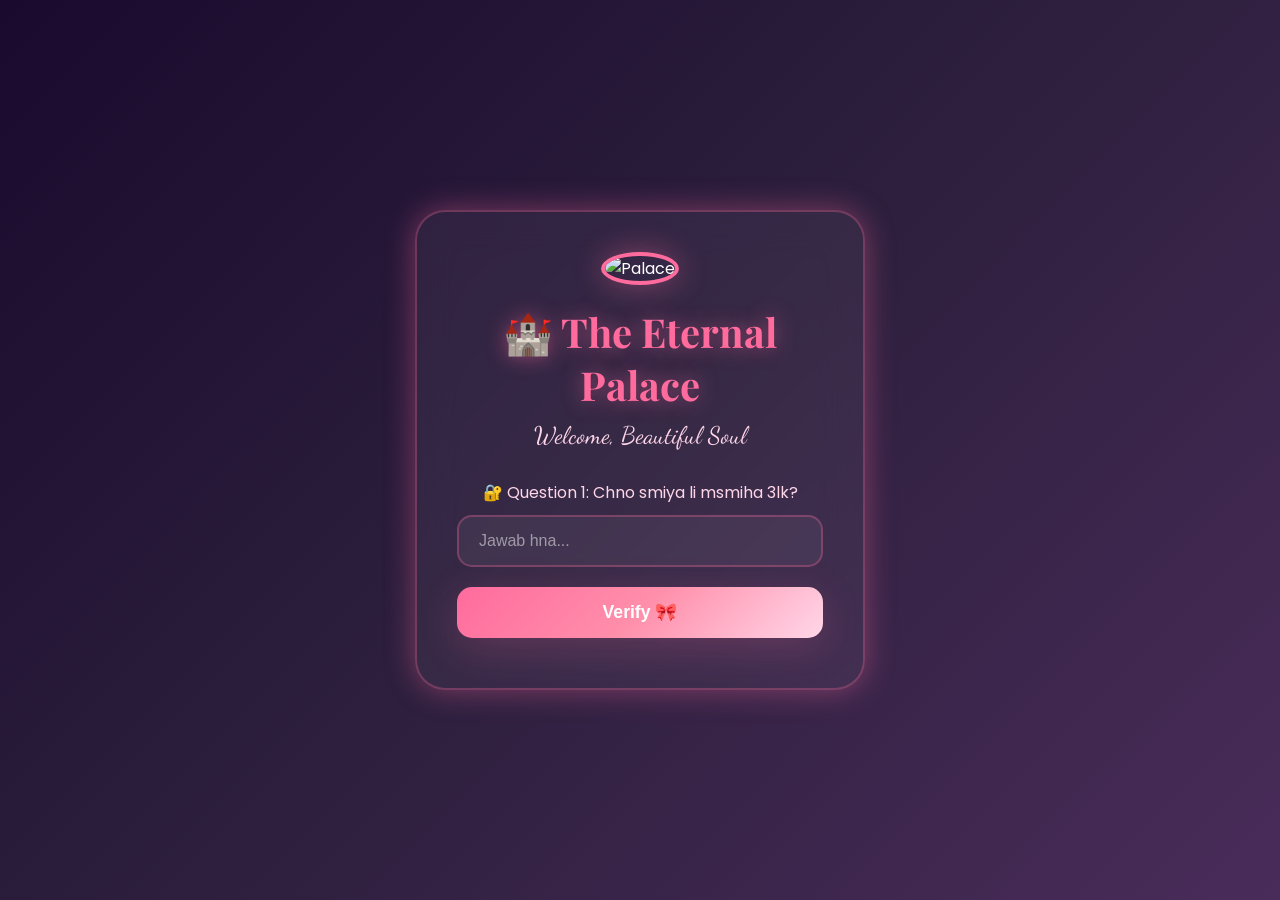
==== commit e5437731: "Add files via upload" ====
--- a/index.html
+++ b/index.html
@@ -25,7 +25,7 @@
             
             <div class="security-form">
                 <div class="form-group">
-                    <label class="form-label">🔒 Question 1: Chno smiya li msmiha 3lk?</label>
+                    <label class="form-label">🔐 Question 1: Chno smiya li msmiha 3lk?</label>
                     <input type="text" id="securityAnswer" class="form-input" placeholder="Jawab hna...">
                 </div>
                 <button class="verify-btn" onclick="verifyAnswer()">
@@ -171,7 +171,7 @@
                 <div class="timeline-item left">
                     <div class="timeline-content">
                         <div class="timeline-date">Special Days</div>
-                        <h3>🎂 Celebrations</h3>
+                        <h3>🎈 Celebrations</h3>
                         <p>Birthday surprises, special dates, and unforgettable memories.</p>
                     </div>
                 </div>
@@ -190,7 +190,7 @@
             <h2 class="section-title">🎮 The Love Quest</h2>
             <p class="section-subtitle">Catch 10 hearts! ❤️</p>
             <div class="game-container">
-                <div class="game-score">Score: <span id="gameScore">0</span> 🎀</div>
+                <div class="game-score">Score: <span id="gameScore">0</span 🎀</div>
                 <div class="game-area" id="gameArea">
                     <button class="heart-btn" id="heartBtn" onclick="catchHeart()">❤️</button>
                 </div>
@@ -214,11 +214,11 @@
         <!-- Ask Noamane's Heart - AI Powered -->
         <section class="ask-section">
             <h2 class="section-title">🤖 Ask Noamane's Heart</h2>
-            <p class="section-subtitle">Swlini ay 7aja a Ilham, o ghayjawbk l9lb dyali 💖</p>
+            <p class="section-subtitle">Swlini ay 7aja a Ilham, o ghayjawbk a 9lb dyali 💖</p>
             <div class="ask-container">
                 <div class="chat-box" id="chatBox">
                     <div class="chat-message bot">
-                        <span>Hbibti Ilham, swlini ay 7aja! 🎀 (Ex: chhal katbghini? fo9ach tsahbna? ...)</span>
+                        <span>Hbibti Ilham, swlini ay 7aja! 🎀 (Ex: chhal katbghini? twa7chtini ? ...)</span>
                     </div>
                 </div>
                 <div class="chat-input-container">
@@ -238,6 +238,12 @@
                     <button class="confession-btn" onclick="sendConfession()">Send to Noamane's Heart 💌</button>
                 </div>
                 <div id="confessionResponse" class="confession-response" style="display: none;"></div>
+                
+                <!-- Confession History -->
+                <div class="confession-history-section">
+                    <h3 class="history-title">💌 Your Love Notes History</h3>
+                    <div id="confessionHistoryDisplay"></div>
+                </div>
             </div>
         </section>
 
@@ -453,7 +459,7 @@
             <h2 class="section-title">⏰ Countdown to Special Days</h2>
             <div class="countdown-container">
                 <div class="countdown-card">
-                    <div class="countdown-icon">🎂</div>
+                    <div class="countdown-icon">🎈</div>
                     <h3>Ilham's Birthday</h3>
                     <div class="countdown-timer" id="birthdayCountdown"></div>
                 </div>
@@ -523,25 +529,25 @@
                 <div class="when-card" onclick="openWhen('happy')">
                     <div class="when-icon">😊</div>
                     <h3>You're Happy 🎀</h3>
-                    <p class="when-preview">That's what I love to see...</p>
+                    <p class="when-preview">Seeing you happy is honestly the highlight of my day...</p>
                     <div class="when-content">
-                        <p>That's what I love to see! Keep that smile on your face, it's my favorite power source. 🌟</p>
+                        <p>Seeing you happy is honestly the highlight of my day. Your smile has this magical way of making everything feel right, no matter what's going on. You deserve all the joy in the world, Ilhamati, and I promise to always be the one who protects that beautiful spark in your eyes. Keep shining, my queen ✨</p>
                     </div>
                 </div>
                 <div class="when-card" onclick="openWhen('angry')">
                     <div class="when-icon">😤</div>
                     <h3>Angry at me 🎀</h3>
-                    <p class="when-preview">I'm sorry, my queen...</p>
+                    <p class="when-preview">I'm truly sorry for making you feel this way...</p>
                     <div class="when-content">
-                        <p>I'm sorry, my queen. I know I can be a headache sometimes, but I never mean to hurt you. Let's fix it? 🫂</p>
+                        <p>I'm truly sorry for making you feel this way. It was never my intention to hurt you or make you angry, because you're the last person I'd ever want to upset. I value us more than being 'right,' and I want to make things right between us. Please tell me how I can make it up to you, because your peace of mind means everything to me 💕</p>
                     </div>
                 </div>
                 <div class="when-card" onclick="openWhen('sad')">
                     <div class="when-icon">😢</div>
                     <h3>Feel Sad 🎀</h3>
-                    <p class="when-preview">I wish I could hold you...</p>
+                    <p class="when-preview">I hate that you're feeling this way...</p>
                     <div class="when-content">
-                        <p>I wish I could hold you tight right now. You are so strong, but it's okay to let it out. I'm always here. ❤️</p>
+                        <p>I hate that you're feeling this way, but I want you to know that it's okay to not be okay. I'm right here with you, and I'm not going anywhere. Lean on me as much as you need to. Your heart is safe with me, and we'll get through this cloud together until the sun comes back out. I love you, always 💖</p>
                     </div>
                 </div>
                 <div class="when-card" onclick="openWhen('bored')">
@@ -549,7 +555,7 @@
                     <h3>Bored 🎀</h3>
                     <p class="when-preview">Call me!</p>
                     <div class="when-content">
-                        <p>Call me! Or look through our photos. I'll always find a way to make you laugh. 🎮</p>
+                        <p>Being loved by you is the greatest gift I've ever received, and loving you back is my favorite thing to do. I want you to carry this feeling in your heart every day—knowing that you are cherished, valued, and deeply loved for exactly who you are. You don't have to be perfect; you just have to be you, because that's the person I fell in love with 💗</p>
                     </div>
                 </div>
             </div>
@@ -557,7 +563,7 @@
 
         <!-- Why I Love You -->
         <section class="why-love-section">
-            <h2 class="section-title">💖 Why I Love You</h2>
+            <h2 class="section-title">💕 Why I Love You</h2>
             <div class="reasons-grid">
                 <div class="reason-card">
                     <div class="reason-icon">✨</div>
@@ -647,7 +653,7 @@
                     <p>Traveling to every place you ever dreamed of.</p>
                 </div>
                 <div class="future-item">
-                    <span class="future-icon">🏡</span>
+                    <span class="future-icon">🏠</span>
                     <p>Creating our own cozy world full of peace.</p>
                 </div>
                 <div class="future-item">
@@ -723,9 +729,9 @@
                     </div>
                 </div>
                 <div class="date-card">
-                    <div class="date-icon">🎂</div>
+                    <div class="date-icon">🎈</div>
                     <div class="date-info">
-                        <h3>December 24</h3>
+                        <h3>January 31 </h3>
                         <p>Ilham's Birthday 🎀</p>
                     </div>
                 </div>
@@ -774,4 +780,5 @@
 
     <script src="script.js"></script>
 </body>
+
 </html>
--- a/style.css
+++ b/style.css
@@ -834,6 +834,88 @@
     text-align: center;
 }
 
+/* Confession History Styles */
+.confession-history-section {
+    margin-top: 30px;
+    padding: 25px;
+    background: linear-gradient(135deg, rgba(255, 107, 157, 0.1), rgba(255, 182, 193, 0.1));
+    border-radius: 20px;
+    border: 1px solid rgba(255, 107, 157, 0.3);
+}
+
+.history-title {
+    color: var(--primary-pink);
+    font-family: 'Dancing Script', cursive;
+    font-size: 1.8rem;
+    margin-bottom: 20px;
+    text-align: center;
+}
+
+.confession-history-item {
+    background: linear-gradient(135deg, rgba(255, 255, 255, 0.08), rgba(255, 182, 193, 0.1));
+    padding: 18px 22px;
+    margin-bottom: 15px;
+    border-radius: 15px;
+    border-left: 4px solid var(--primary-pink);
+    position: relative;
+    overflow: hidden;
+    animation: fadeInUp 0.5s ease;
+}
+
+.confession-history-item::before {
+    content: '💕';
+    position: absolute;
+    top: -10px;
+    right: 10px;
+    font-size: 1.5rem;
+    opacity: 0.3;
+}
+
+.confession-history-item:hover {
+    background: linear-gradient(135deg, rgba(255, 255, 255, 0.12), rgba(255, 182, 193, 0.15));
+    transform: translateX(5px);
+    transition: all 0.3s ease;
+}
+
+.confession-date {
+    font-size: 0.85rem;
+    color: rgba(255, 182, 193, 0.9);
+    margin-bottom: 8px;
+    font-style: italic;
+}
+
+.confession-text-history {
+    color: var(--white);
+    font-size: 1rem;
+    line-height: 1.6;
+    padding-left: 5px;
+}
+
+.no-history {
+    text-align: center;
+    color: rgba(255, 255, 255, 0.6);
+    font-style: italic;
+    padding: 30px;
+}
+
+.telegram-status {
+    margin-top: 15px;
+    font-size: 0.9rem;
+    color: rgba(255, 182, 193, 0.8);
+    font-style: italic;
+}
+
+@keyframes fadeInUp {
+    from {
+        opacity: 0;
+        transform: translateY(20px);
+    }
+    to {
+        opacity: 1;
+        transform: translateY(0);
+    }
+}
+
 /* ========== MOOD SECTION ========== */
 .mood-section {
     text-align: center;
